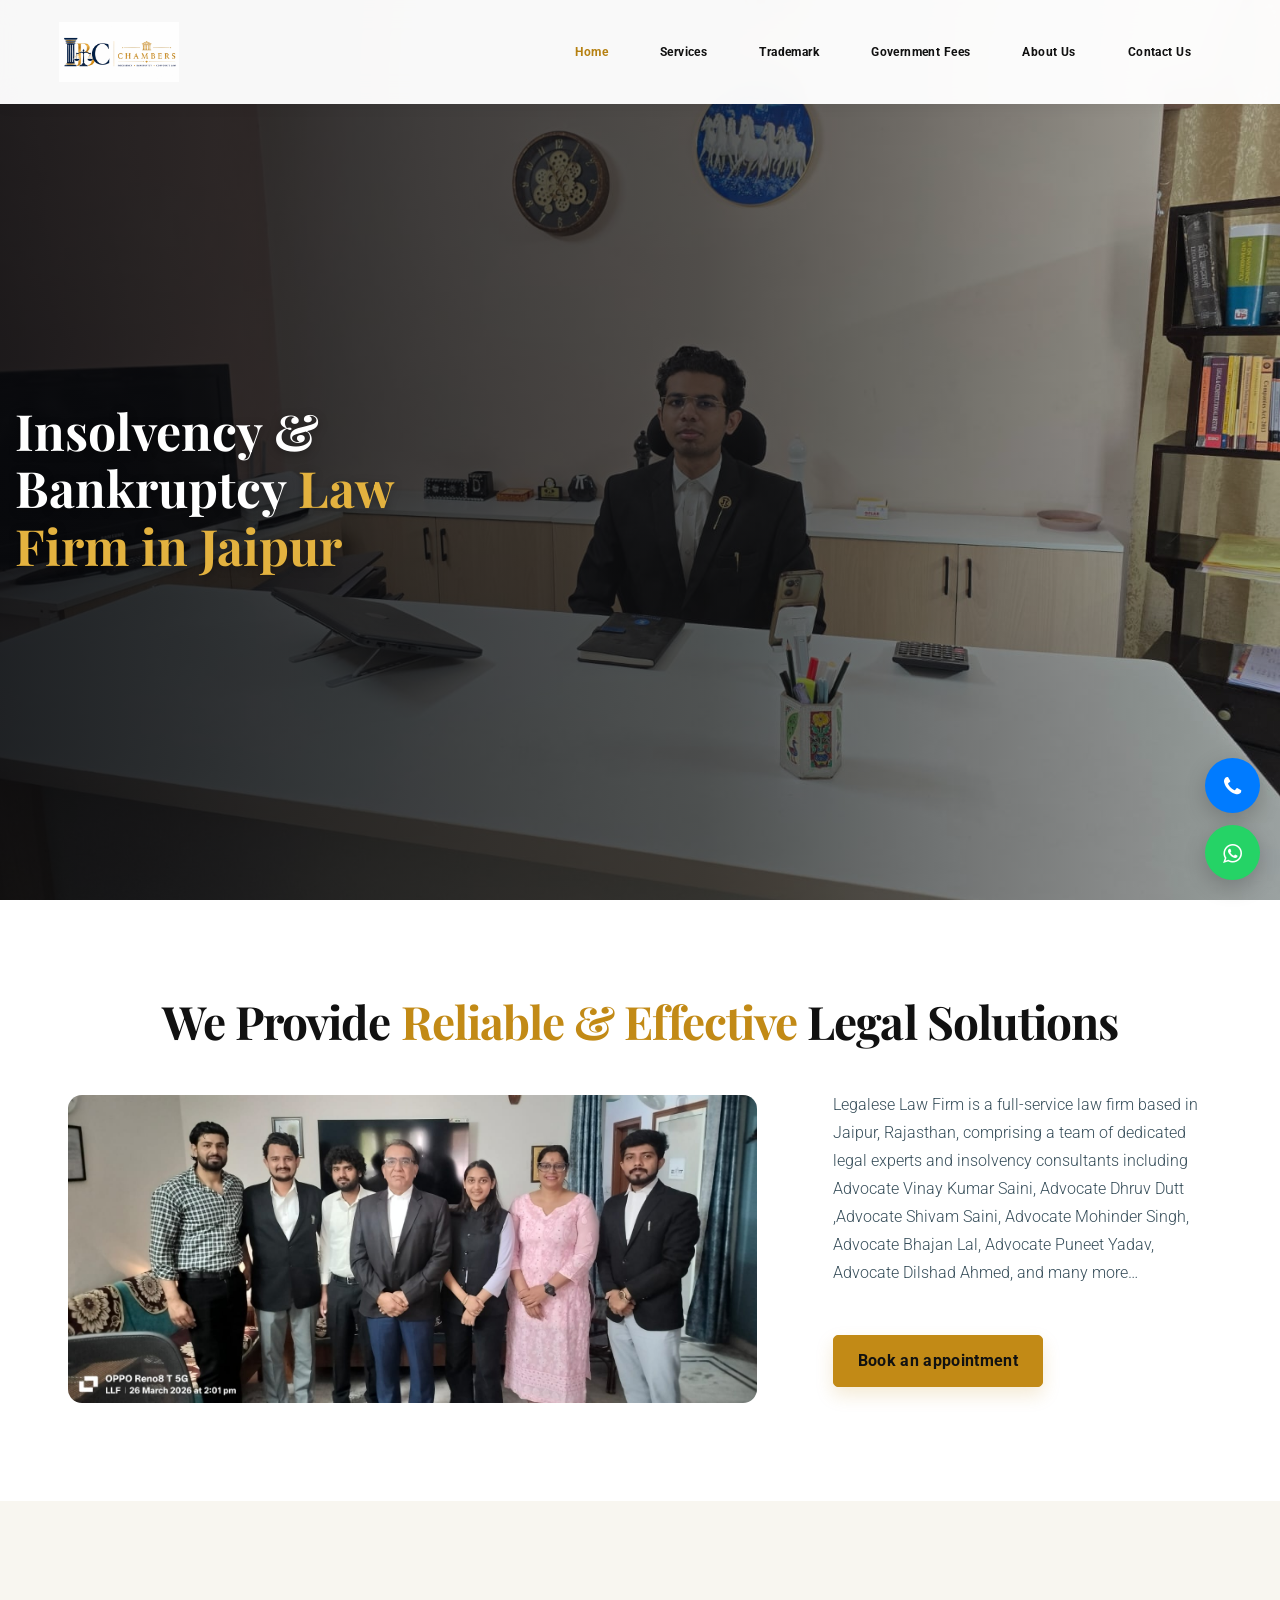
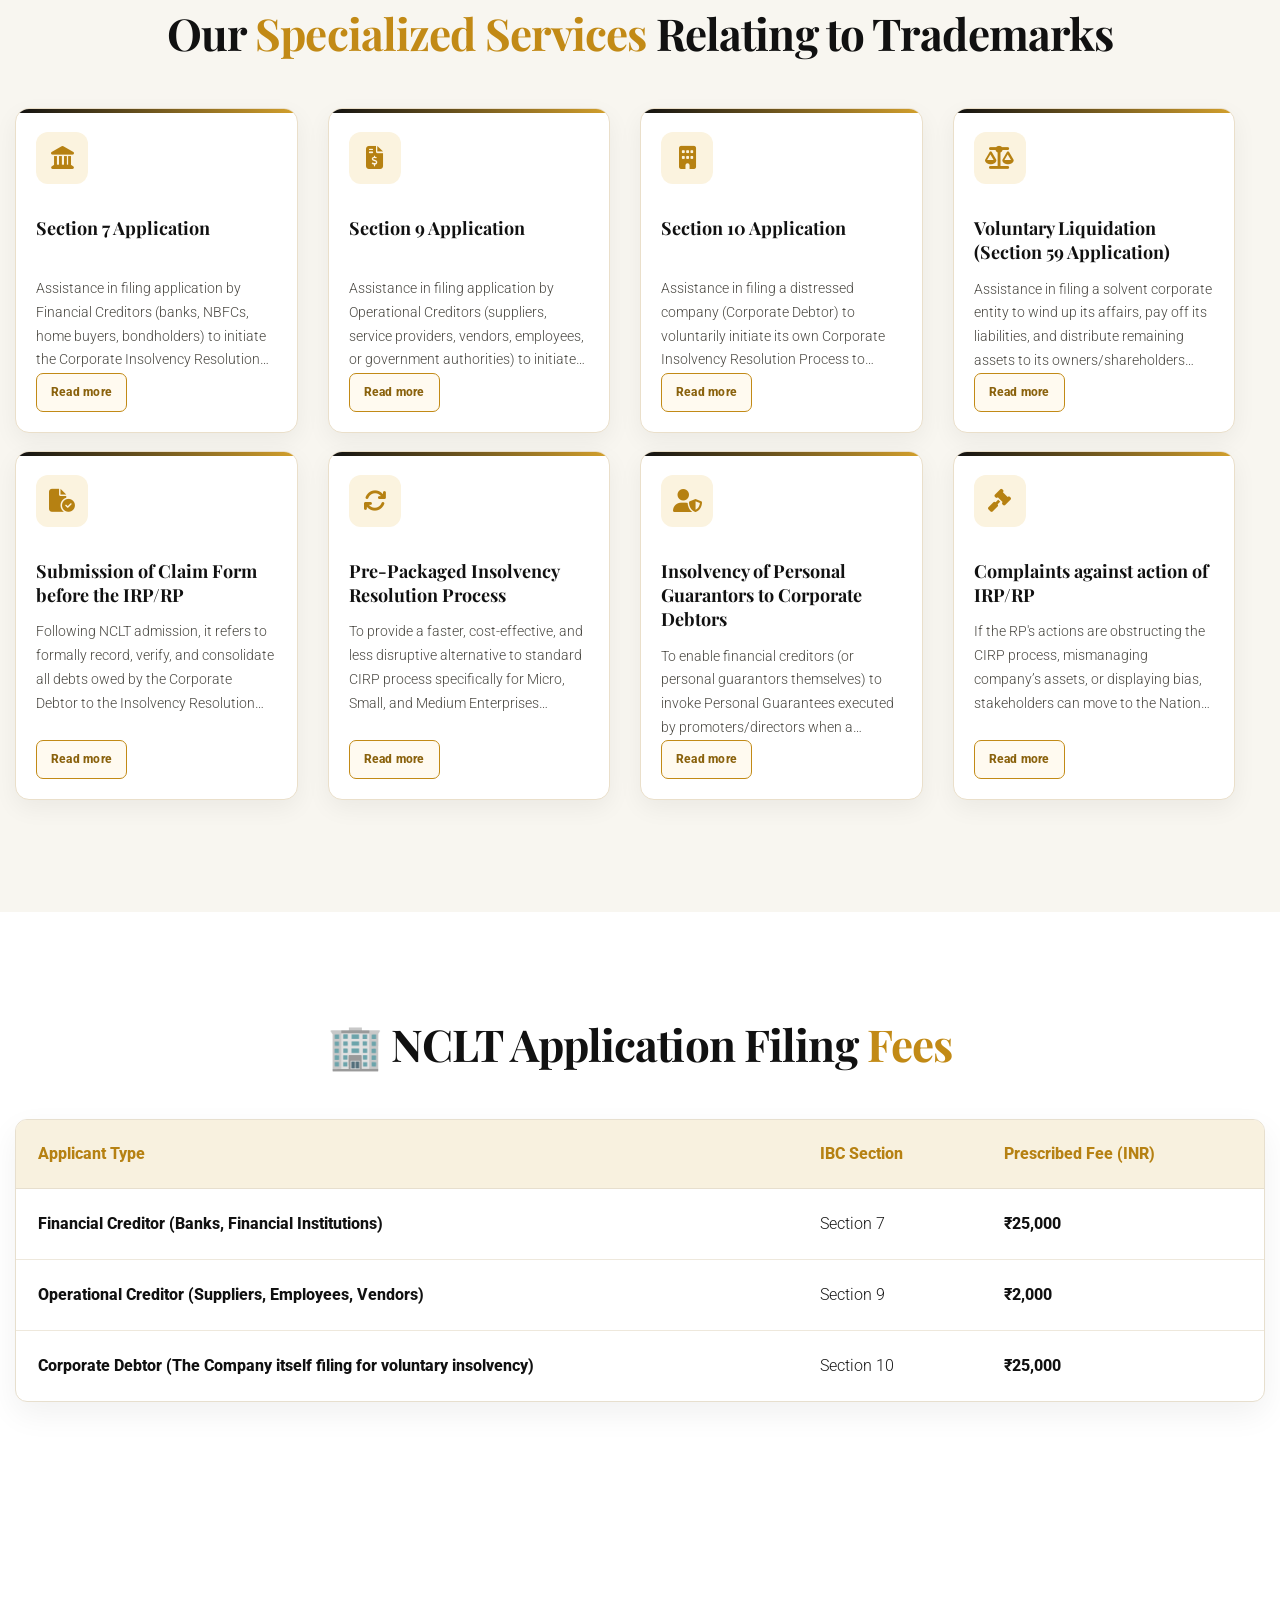
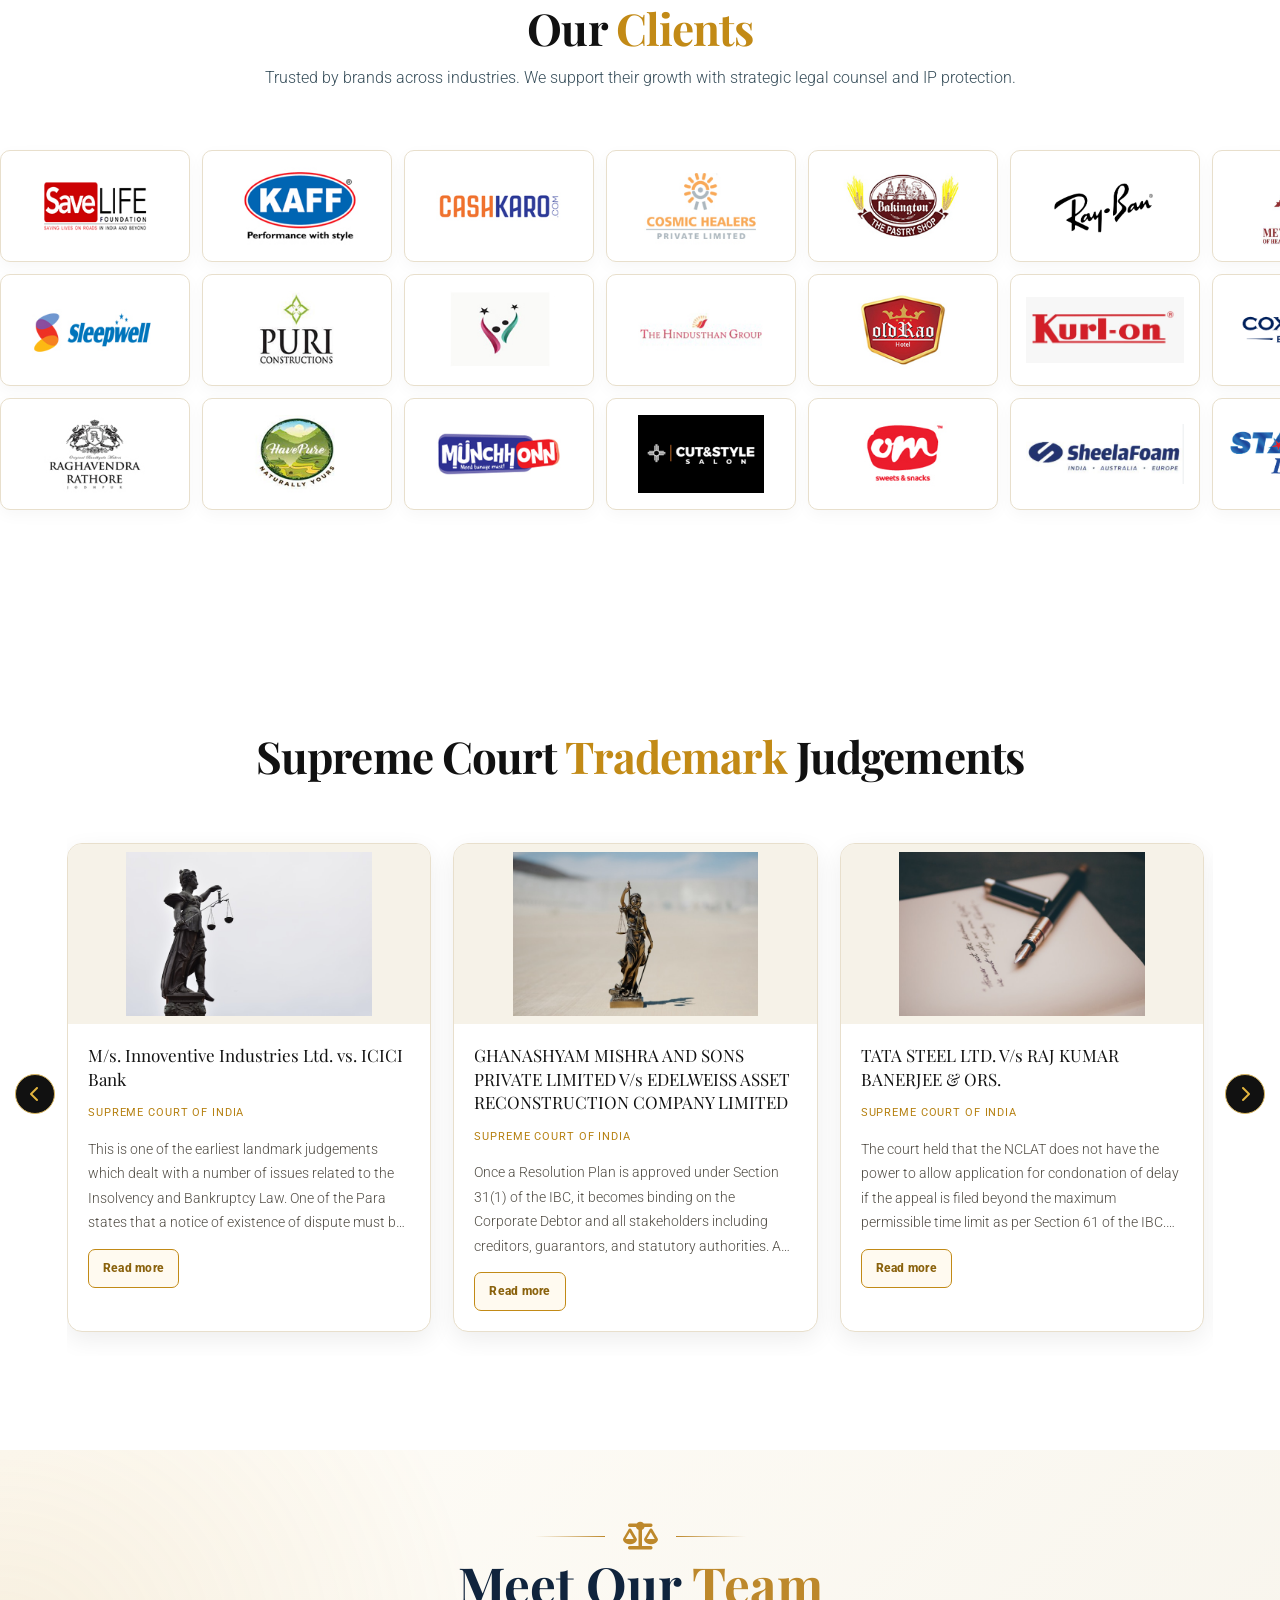
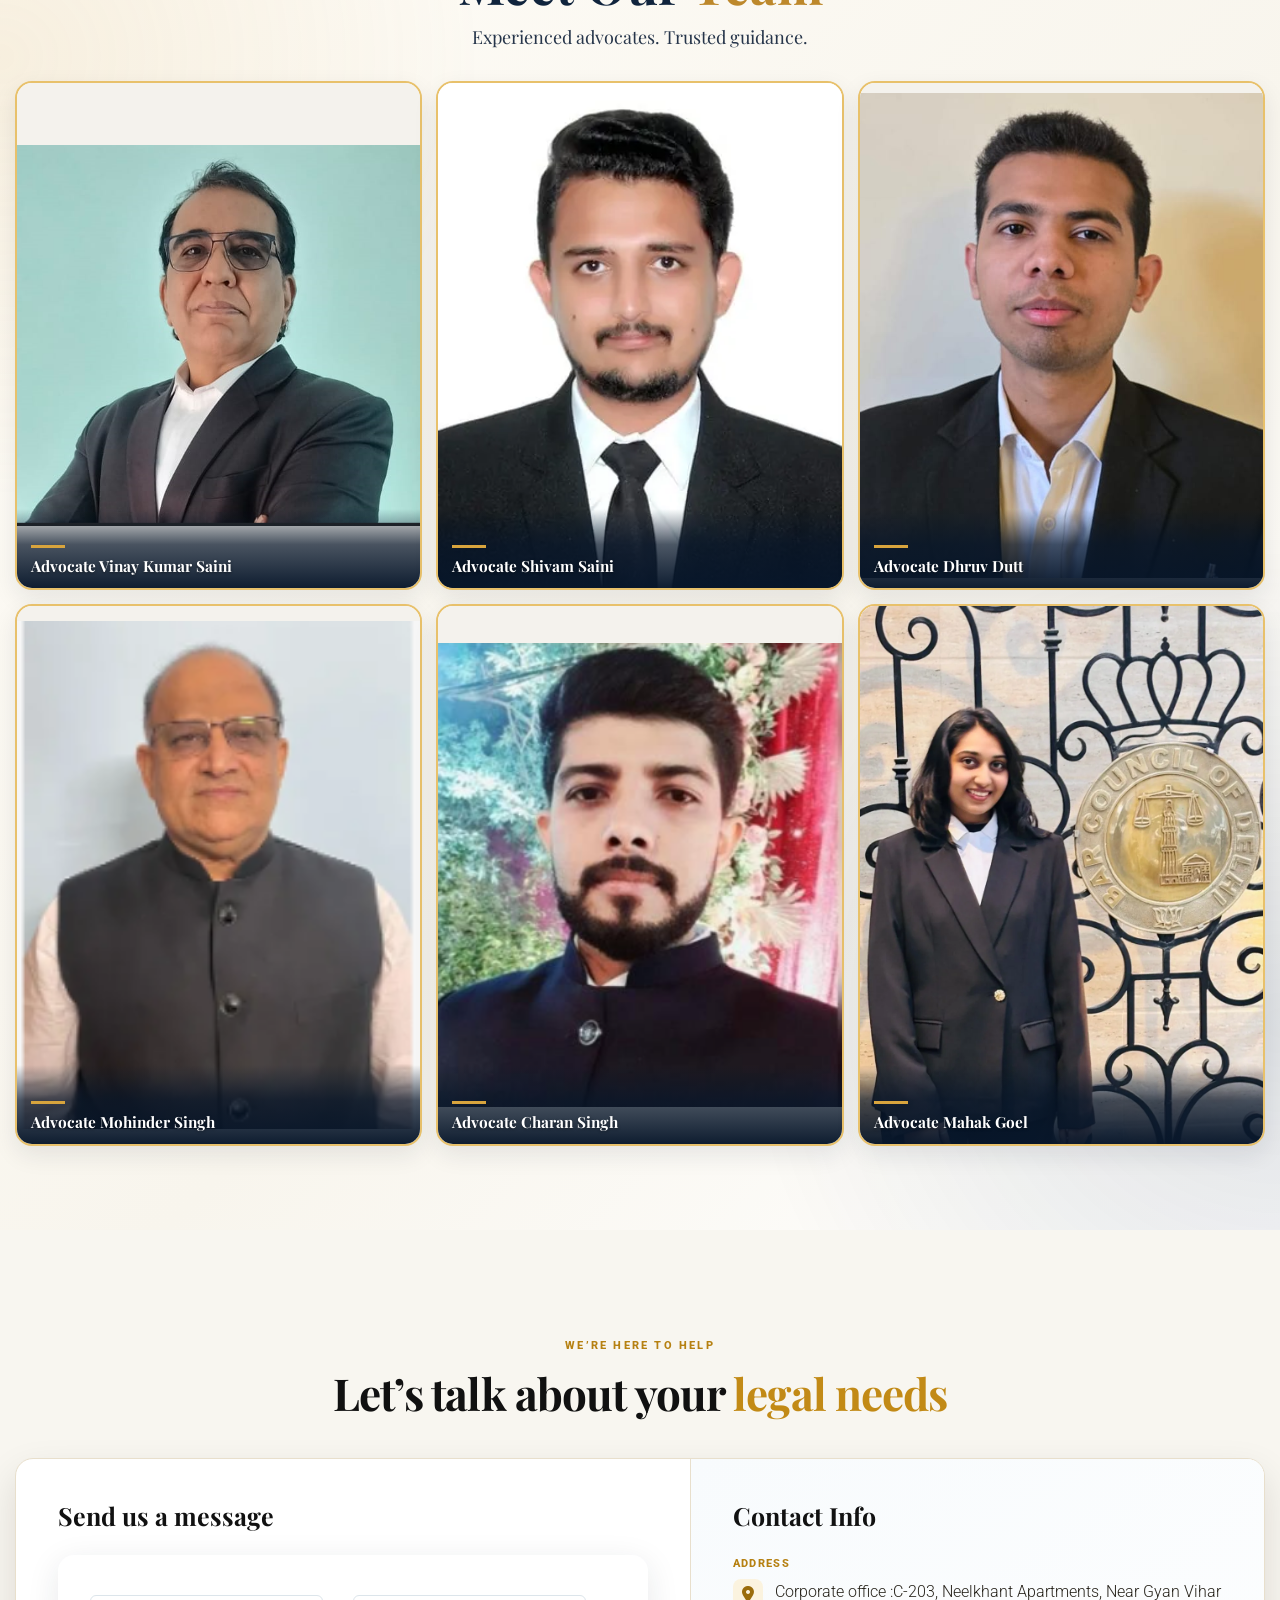
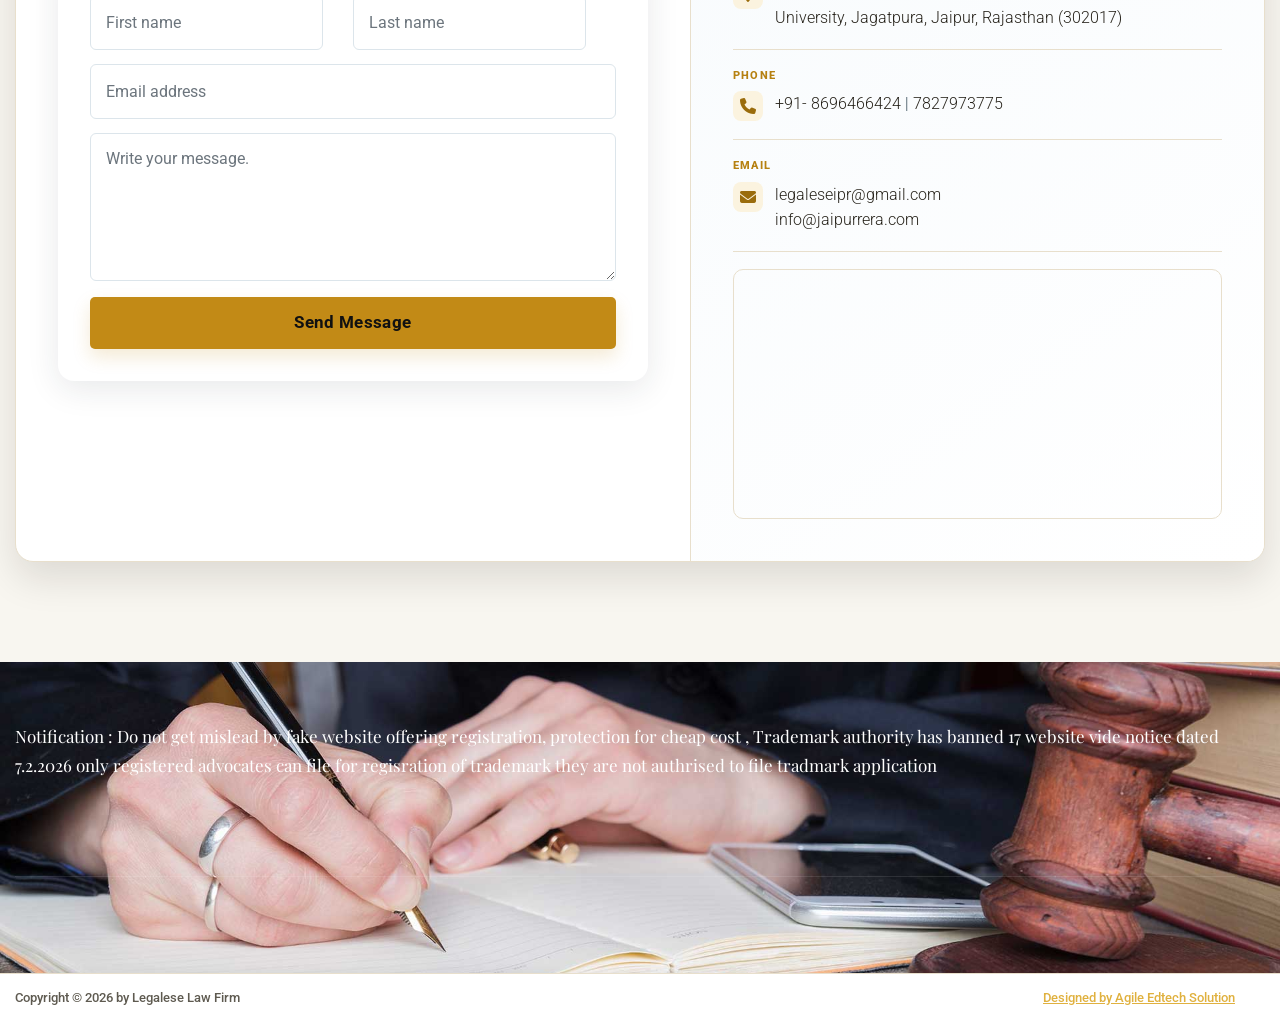
==== index.html @ d2622bf8 "Upload IBC Chambers project" ====
<!DOCTYPE html>

<html lang="en">
<meta content="text/html;charset=utf-8" http-equiv="content-type"/><!-- /Added by HTTrack -->
<head>
<title>Legalese Law Firm | Intellectual Property, Cyber Law &amp; Corporate Legal Experts in Jaipur</title>
<meta charset="utf-8"/>
<meta content="width=device-width, initial-scale=1, shrink-to-fit=no" name="viewport"/>
<link href="https://fonts.googleapis.com/css2?family=Playfair+Display:wght@400;700&amp;family=Roboto:wght@400;700&amp;display=swap" rel="stylesheet"/>
<link href="fonts/icomoon/style.css" rel="stylesheet"/>
<link href="css/bootstrap.min.css" rel="stylesheet"/>
<link href="css/bootstrap-datepicker.css" rel="stylesheet"/>
<link href="css/jquery.fancybox.min.css" rel="stylesheet"/>
<link href="css/owl.carousel.min.css" rel="stylesheet"/>
<link href="css/owl.theme.default.min.css" rel="stylesheet"/>
<link href="fonts/flaticon/font/flaticon.css" rel="stylesheet"/>
<link href="css/aos.css" rel="stylesheet"/>
<link href="css/style.css" rel="stylesheet"/>
<link href="css/premium.css" rel="stylesheet"/>
<link href="favicon.png" rel="icon" type="image/png"/>
<link href="https://cdnjs.cloudflare.com/ajax/libs/font-awesome/6.7.2/css/all.min.css" rel="stylesheet"/></head>
<body>
<div class="floating-container">
<a class="float-btn call-btn" href="tel:8696466424" title="Call Now">
<i class="icon-phone"></i>
</a>
<a class="float-btn whatsapp-btn" href="https://wa.me/918696466424" target="_blank" title="WhatsApp">
<i class="icon-whatsapp"></i>
</a>
</div>
<div class="site-wrap" id="home-section">
<div class="site-mobile-menu site-navbar-target">
<div class="site-mobile-menu-header">
<div class="site-mobile-menu-close mt-3">
<span class="icon-close2 js-menu-toggle"></span>
</div>
</div>
<div class="site-mobile-menu-body"></div>
</div>
<header class="site-navbar site-navbar-target" role="banner">
<div class="container">
<div class="row align-items-center position-relative">
<div class="col">
<div class="site-logo">
<a aria-label="IBC Chambers home" href="index.html"><img alt="IBC Chambers" height="100" src="images/logo.jpg" width="200"/></a>
</div>
</div>
<div class="col-12 col-lg-9 text-right text-lg-left">
<span class="d-inline-block d-lg-none"><a class="site-menu-toggle js-menu-toggle py-5" href="#"><span class="icon-menu h3 text-black"></span></a></span>
<nav class="site-navigation text-right ml-auto d-none d-lg-block" role="navigation">
<ul class="site-menu main-menu js-clone-nav ml-auto">
<li class="active"><a class="nav-link" href="#home-section">Home</a></li>
<li><a class="nav-link" href="#service">Services</a></li>
<li><a class="nav-link" href="#trademark-services">Trademark</a></li>
<li><a class="nav-link" href="#fees-details">Government Fees</a></li>
<li><a class="nav-link" href="#about">About Us</a></li>
<li><a class="nav-link" href="#contact-section">Contact Us</a></li>
</ul>
</nav>
</div>
</div>
</div>
</header>
<div class="hero overlay" style="background-image: url('images/dutt.jpeg');">
<div class="container">
<div class="row align-items-center justify-content-center">
<div class="col-lg-12">
<div class="row align-items-center justify-content-between">
<div class="col-lg-5 col-12 intro">
<h1>Insolvency &amp; Bankruptcy <span>Law Firm in Jaipur</span></h1>
<!-- <p>Best Trademark Advocates in Jaipur.</p> -->
</div>
<div class="col-lg-5 col-12 mt-4 mt-lg-0">
<!-- <div class="hero-quotes text-white">
                  <p class="quote">“Fraus et jus nunquam cohabitant”</p>
                  <p class="quote-translation">(<span class="translation">Fraud and justice never dwell
                      together.</span>)</p>

                  <p class="quote">“Vigilantibus non dormientibus jura subveniunt”</p>
                  <p class="quote-translation">(<span class="translation">Equity aids the vigilant, not those who sleep
                      over their rights.</span>)</p>

                  <p class="quote">“Qui prior est tempore potior est jure”</p>
                  <p class="quote-translation">(<span class="translation">He who is earlier in time is stronger in
                      law.</span>)</p>

                  <p class="quote">“Ubi jus ibi remedium”</p>
                  <p class="quote-translation">(<span class="translation">Where there is a right, there is a
                      remedy.</span>)</p>
                </div> -->
</div>
</div>
</div>
</div>
</div>
</div>
<div class="site-section">
<div class="container">
<h2 class="section-heading intro-section-title text-center">We Provide <span>Reliable &amp; Effective</span> Legal Solutions</h2><div class="row align-items-center">
<div class="col-lg-7 text-center intro-equal-col">
<div class="row mb-5 mb-lg-0">
<div>
<img alt="Image" class="img-fluid" src="images/group.jpeg"/>
</div>
</div>
</div>
<div class="col-lg-4 ml-auto order-lg-1 intro-equal-col">

<p class="mb-5">Legalese Law Firm is a full-service law firm based in Jaipur, Rajasthan, comprising a team of dedicated legal experts and insolvency consultants including Advocate Vinay Kumar Saini, Advocate Dhruv Dutt ,Advocate Shivam Saini, Advocate Mohinder Singh, Advocate Bhajan Lal, Advocate Puneet Yadav, Advocate Dilshad Ahmed, and many more…</p>
<p><a class="btn btn-primary" href="#contact-section">Book an appointment</a></p>
</div>
</div>
</div>
</div>
<section class="site-section bg-light insolvency-services" id="trademark-services">
      <span id="service" class="section-anchor" aria-hidden="true"></span><div class="container"><div class="text-center mb-5"><h2 class="section-heading">Our <span>Specialized Services</span> Relating to Trademarks</h2></div><div class="row service-grid"><div class="col-md-6 col-lg-3 mb-4"><article class="insolvency-card h-100"><div class="insolvency-icon"><i aria-hidden="true" class="fa-solid fa-landmark"></i></div><h3>Section 7 Application</h3><p>Assistance in filing application by Financial Creditors (banks, NBFCs, home buyers, bondholders) to initiate the Corporate Insolvency Resolution Process (CIRP) against a defaulting company (Corporate Debtor) to recover money or restructure the debt.</p></article></div><div class="col-md-6 col-lg-3 mb-4"><article class="insolvency-card h-100"><div class="insolvency-icon"><i aria-hidden="true" class="fa-solid fa-file-invoice-dollar"></i></div><h3>Section 9 Application</h3><p>Assistance in filing application by Operational Creditors (suppliers, service providers, vendors, employees, or government authorities) to initiate the Corporate Insolvency Resolution Process (CIRP) in order to recover unpaid dues resulting from goods or services provided.</p></article></div><div class="col-md-6 col-lg-3 mb-4"><article class="insolvency-card h-100"><div class="insolvency-icon"><i aria-hidden="true" class="fa-solid fa-building"></i></div><h3>Section 10 Application</h3><p>Assistance in filing a distressed company (Corporate Debtor) to voluntarily initiate its own Corporate Insolvency Resolution Process to resolve its liabilities under NCLT protection before creditors take hostile enforcement actions.</p></article></div><div class="col-md-6 col-lg-3 mb-4"><article class="insolvency-card h-100"><div class="insolvency-icon"><i aria-hidden="true" class="fa-solid fa-scale-balanced"></i></div><h3>Voluntary Liquidation (Section 59 Application)</h3><p>Assistance in filing a solvent corporate entity to wind up its affairs, pay off its liabilities, and distribute remaining assets to its owners/shareholders smoothly without court litigation.</p></article></div><div class="col-md-6 col-lg-3 mb-4"><article class="insolvency-card h-100"><div class="insolvency-icon"><i aria-hidden="true" class="fa-solid fa-file-circle-check"></i></div><h3>Submission of Claim Form before the IRP/RP</h3><p>Following NCLT admission, it refers to formally record, verify, and consolidate all debts owed by the Corporate Debtor to the Insolvency Resolution Professional so that a clear picture of its total liability is established during CIRP or Liquidation.</p></article></div><div class="col-md-6 col-lg-3 mb-4"><article class="insolvency-card h-100"><div class="insolvency-icon"><i aria-hidden="true" class="fa-solid fa-arrows-rotate"></i></div><h3>Pre-Packaged Insolvency Resolution Process</h3><p>To provide a faster, cost-effective, and less disruptive alternative to standard CIRP process specifically for Micro, Small, and Medium Enterprises (MSMEs). It blends informal out-of-court negotiations with formal judicial approval, allowing the existing promoters to retain management of the business while restructuring debt.</p></article></div><div class="col-md-6 col-lg-3 mb-4"><article class="insolvency-card h-100"><div class="insolvency-icon"><i aria-hidden="true" class="fa-solid fa-user-shield"></i></div><h3>Insolvency of Personal Guarantors to Corporate Debtors</h3><p>To enable financial creditors (or personal guarantors themselves) to invoke Personal Guarantees executed by promoters/directors when a Corporate Debtor defaults, holding the individual guarantor personally liable to the extent of their personal assets.</p></article></div><div class="col-md-6 col-lg-3 mb-4"><article class="insolvency-card h-100"><div class="insolvency-icon"><i aria-hidden="true" class="fa-solid fa-gavel"></i></div><h3>Complaints against action of IRP/RP</h3><p>If the RP's actions are obstructing the CIRP process, mismanaging company’s assets, or displaying bias, stakeholders can move to the National Company Law Tribunal (NCLT) handling the specific CIRP/Liquidation case.</p></article></div></div></div></section>
<section class="site-section bg-white fees-section" id="fees-details"><div class="container"><div class="mb-5 text-center"><h2 class="section-heading">🏢 NCLT Application Filing <span>Fees</span></h2></div><table class="nclt-fees-table"><thead><tr><th>Applicant Type</th><th>IBC Section</th><th>Prescribed Fee (INR)</th></tr></thead><tbody><tr><td>Financial Creditor (Banks, Financial Institutions)</td><td>Section 7</td><td class="fee-amount">₹25,000</td></tr><tr><td>Operational Creditor (Suppliers, Employees, Vendors)</td><td>Section 9</td><td class="fee-amount">₹2,000</td></tr><tr><td>Corporate Debtor (The Company itself filing for voluntary insolvency)</td><td>Section 10</td><td class="fee-amount">₹25,000</td></tr></tbody></table></div></section>
<!-- <div class="site-section bg-light" id="service">
      <div class="container">
        <div class="mb-5 text-center">
          <h2 class="section-heading"><strong class="text-black">Our Legal </strong> Practice Areas</h2>
          <p class="mb-5">Specialised legal services designed to protect your business, innovations, and creative works.
          </p>
        </div>
        <div class="row">
          <div class="col-lg-4 mb-5 d-flex align-items-stretch">
            <div class="practicing w-100">
              <div class="practicing-inner">
                <div class="wrap-icon">
                  <span class="flaticon-museum"></span>
                </div>
                <h3>Trademark Registeration & Protection</h3>
                <p>Secure your brand identity with comprehensive trademark services including search, filing,
                  opposition, and litigation.
                  <li>Trademark Search</li>
                  <li>Filing & Registration</li>
                  <li>Opposition Proceedings</li>
                  <li>Renewal Services</li>
                </p>
                <p><a href="#contact-section" class="btn btn-primary">Book an appointment</a></p>
              </div>
            </div>
          </div>
          <div class="col-lg-4 mb-5 d-flex align-items-stretch">
            <div class="practicing w-100">
              <div class="practicing-inner">
                <div class="wrap-icon">
                  <span class="flaticon-shield"></span>
                </div>
                <h3>Copyright Law Services</h3>
                <p>Protect creative works including software, content, music, and digital assets with professional
                  copyright services.
                  <li>Copyright Registration</li>
                  <li>Digital Rights Protection</li>
                  <li>Infringement Litigation</li>
                  <li>Licensing Agreements</li>
                </p>
                <p><a href="#contact-section" class="btn btn-primary">Book an appointment</a></p>
              </div>
            </div>
          </div>
          <div class="col-lg-4 mb-5 d-flex align-items-stretch">
            <div class="practicing w-100">
              <div class="practicing-inner">
                <div class="wrap-icon">
                  <span class="flaticon-help"></span>
                </div>
                <h3>Patent registeration & prosecution</h3>
                <p>From patent filing to grant and enforcement, we safeguard innovations under Indian Patent Law.
                  <li>Patent Search</li>
                  <li>Filing & Prosecution</li>
                  <li>International Patents</li>
                  <li>Infringement Analysis</li>
                </p>
                <p><a href="#contact-section" class="btn btn-primary">Book an appointment</a></p>
              </div>
            </div>
          </div>
          <div class="col-lg-4 mb-5 d-flex align-items-stretch">
            <div class="practicing w-100">
              <div class="practicing-inner">
                <div class="wrap-icon">
                  <span class="flaticon-revolver"></span>
                </div>
                <h3>Industrial Design Registeration</h3>
                <p>Protect the unique visual appearance of your products through design registration and enforcement.
                  <li>Design Search</li>
                  <li>Registration</li>
                  <li>Portfolio Management</li>
                  <li>Enforcement</li>
                </p>
                <p><a href="#contact-section" class="btn btn-primary">Book an appointment</a></p>
              </div>
            </div>
          </div>
          <div class="col-lg-4 mb-5 d-flex align-items-stretch">
            <div class="practicing w-100">
              <div class="practicing-inner">
                <div class="wrap-icon">
                  <span class="flaticon-luggage"></span>
                </div>
                <h3>Cyber Law & Technology</h3>
                <p>Legal advisory for technology companies, startups, and digital businesses facing modern legal
                  challenges.
                  <li>Data Protection</li>
                  <li>Cybersecurity</li>
                  <li>IT Contracts</li>
                  <li>Compliance Advisory</li>
                </p>
                <p><a href="#contact-section" class="btn btn-primary">Book an appointment</a></p>
              </div>
            </div>
          </div>
          <div class="col-lg-4 mb-5 d-flex align-items-stretch">
            <div class="practicing w-100">
              <div class="practicing-inner">
                <div class="wrap-icon">
                  <span class="flaticon-house"></span>
                </div>
                <h3>Corporate & RERA Advisory</h3>
                <p>Comprehensive corporate legal services and RERA compliance for real estate developers and businesses.
                  <li>Company Formation</li>
                  <li>Contract Drafting</li>
                  <li>RERA Compliance</li>
                  <li>Mergers & Acquisitions</li>
                </p>
                <p><a href="#contact-section" class="btn btn-primary">Book an appointment</a></p>
              </div>
            </div>
          </div>
        </div>
      </div>
    </div> -->
<section class="site-section clients-section" id="clients"><div class="container-fluid"><div class="text-center mb-5"><h2 class="section-heading">Our <span>Clients</span></h2><p>Trusted by brands across industries. We support their growth with strategic legal counsel and IP protection.</p></div><div aria-label="Client logos sliding continuously" class="clients-viewport"><div class="clients-track"><div class="client-logo"><img alt="Client A" class="img-fluid" src="clients/a.png"/></div><div class="client-logo"><img alt="Client B" class="img-fluid" src="clients/b.png"/></div><div class="client-logo"><img alt="Client C" class="img-fluid" src="clients/c.png"/></div><div class="client-logo"><img alt="Client D" class="img-fluid" src="clients/d.png"/></div><div class="client-logo"><img alt="Client E" class="img-fluid" src="clients/e.png"/></div><div class="client-logo"><img alt="Client F" class="img-fluid" src="clients/f.png"/></div><div class="client-logo"><img alt="Client H" class="img-fluid" src="clients/h.png"/></div><div class="client-logo"><img alt="Client I" class="img-fluid" src="clients/i.png"/></div><div class="client-logo"><img alt="Client J" class="img-fluid" src="clients/j.png"/></div><div class="client-logo"><img alt="Client K" class="img-fluid" src="clients/k.png"/></div><div class="client-logo"><img alt="Client L" class="img-fluid" src="clients/l.png"/></div><div class="client-logo"><img alt="Client M" class="img-fluid" src="clients/m.png"/></div><div class="client-logo"><img alt="Client N" class="img-fluid" src="clients/n.png"/></div><div class="client-logo"><img alt="Client O" class="img-fluid" src="clients/o.png"/></div><div class="client-logo"><img alt="Client P" class="img-fluid" src="clients/p.png"/></div><div class="client-logo"><img alt="Rera Advocates" class="img-fluid" src="clients/ab.png"/></div><div class="client-logo"><img alt="Jaipur Rera Advocates" class="img-fluid" src="clients/ac.png"/></div><div class="client-logo"><img alt="Pinakin Corporate" class="img-fluid" src="clients/ad.png"/></div><div class="client-logo"><img alt="Globus" class="img-fluid" src="clients/ae.png"/></div><div class="client-logo"><img alt="F.R.A.M.E." class="img-fluid" src="clients/af.png"/></div><div class="client-logo"><img alt="Newport" class="img-fluid" src="clients/ag.png"/></div><div class="client-logo"><img alt="pH Seven" class="img-fluid" src="clients/ah.png"/></div><div class="client-logo"><img alt="Sacred Sciences" class="img-fluid" src="clients/ai.png"/></div><div class="client-logo"><img alt="Shoppr" class="img-fluid" src="clients/aj.png"/></div><div class="client-logo"><img alt="Starlite Creon" class="img-fluid" src="clients/ak.png"/></div><div class="client-logo"><img alt="Sudershan" class="img-fluid" src="clients/al.png"/></div><div class="client-logo"><img alt="Sunex" class="img-fluid" src="clients/am.png"/></div><div class="client-logo"><img alt="TAC - The Aesthetic Company" class="img-fluid" src="clients/an.png"/></div><div class="client-logo"><img alt="Ray-Ban" class="img-fluid" src="clients/ao.png"/></div><div class="client-logo"><img alt="Kurl-on" class="img-fluid" src="clients/ap.png"/></div><div class="client-logo"><img alt="Sheela Foam" class="img-fluid" src="clients/aq.png"/></div><div class="client-logo"><img alt="Metro College" class="img-fluid" src="clients/ar.png"/></div><div class="client-logo"><img alt="Cox &amp; Kings" class="img-fluid" src="clients/as.png"/></div><div class="client-logo"><img alt="Starlite Duple" class="img-fluid" src="clients/at.png"/></div><div class="client-logo"><img alt="Papa Dude" class="img-fluid" src="clients/au.png"/></div><div class="client-logo"><img alt="Mystiquee by Abha Singh" class="img-fluid" src="clients/av.png"/></div><div class="client-logo"><img alt="Client A" class="img-fluid" src="clients/a.png"/></div><div class="client-logo"><img alt="Client B" class="img-fluid" src="clients/b.png"/></div><div class="client-logo"><img alt="Client C" class="img-fluid" src="clients/c.png"/></div><div class="client-logo"><img alt="Client D" class="img-fluid" src="clients/d.png"/></div><div class="client-logo"><img alt="Client E" class="img-fluid" src="clients/e.png"/></div><div class="client-logo"><img alt="Client F" class="img-fluid" src="clients/f.png"/></div><div class="client-logo"><img alt="Client H" class="img-fluid" src="clients/h.png"/></div><div class="client-logo"><img alt="Client I" class="img-fluid" src="clients/i.png"/></div><div class="client-logo"><img alt="Client J" class="img-fluid" src="clients/j.png"/></div><div class="client-logo"><img alt="Client K" class="img-fluid" src="clients/k.png"/></div><div class="client-logo"><img alt="Client L" class="img-fluid" src="clients/l.png"/></div><div class="client-logo"><img alt="Client M" class="img-fluid" src="clients/m.png"/></div><div class="client-logo"><img alt="Client N" class="img-fluid" src="clients/n.png"/></div><div class="client-logo"><img alt="Client O" class="img-fluid" src="clients/o.png"/></div><div class="client-logo"><img alt="Client P" class="img-fluid" src="clients/p.png"/></div><div class="client-logo"><img alt="Rera Advocates" class="img-fluid" src="clients/ab.png"/></div><div class="client-logo"><img alt="Jaipur Rera Advocates" class="img-fluid" src="clients/ac.png"/></div><div class="client-logo"><img alt="Pinakin Corporate" class="img-fluid" src="clients/ad.png"/></div><div class="client-logo"><img alt="Globus" class="img-fluid" src="clients/ae.png"/></div><div class="client-logo"><img alt="F.R.A.M.E." class="img-fluid" src="clients/af.png"/></div><div class="client-logo"><img alt="Newport" class="img-fluid" src="clients/ag.png"/></div><div class="client-logo"><img alt="pH Seven" class="img-fluid" src="clients/ah.png"/></div><div class="client-logo"><img alt="Sacred Sciences" class="img-fluid" src="clients/ai.png"/></div><div class="client-logo"><img alt="Shoppr" class="img-fluid" src="clients/aj.png"/></div><div class="client-logo"><img alt="Starlite Creon" class="img-fluid" src="clients/ak.png"/></div><div class="client-logo"><img alt="Sudershan" class="img-fluid" src="clients/al.png"/></div><div class="client-logo"><img alt="Sunex" class="img-fluid" src="clients/am.png"/></div><div class="client-logo"><img alt="TAC - The Aesthetic Company" class="img-fluid" src="clients/an.png"/></div><div class="client-logo"><img alt="Ray-Ban" class="img-fluid" src="clients/ao.png"/></div><div class="client-logo"><img alt="Kurl-on" class="img-fluid" src="clients/ap.png"/></div><div class="client-logo"><img alt="Sheela Foam" class="img-fluid" src="clients/aq.png"/></div><div class="client-logo"><img alt="Metro College" class="img-fluid" src="clients/ar.png"/></div><div class="client-logo"><img alt="Cox &amp; Kings" class="img-fluid" src="clients/as.png"/></div><div class="client-logo"><img alt="Starlite Duple" class="img-fluid" src="clients/at.png"/></div><div class="client-logo"><img alt="Papa Dude" class="img-fluid" src="clients/au.png"/></div><div class="client-logo"><img alt="Mystiquee by Abha Singh" class="img-fluid" src="clients/av.png"/></div></div></div></div></section>
<section class="site-section judgements-section" id="blog-section"><div class="container"><div class="text-center mb-5"><h2 class="section-heading">Supreme Court <span>Trademark</span> Judgements</h2></div><div class="judgement-slider-wrap"><button aria-label="Previous judgements" class="judgement-arrow prev" type="button"><i class="fa-solid fa-chevron-left"></i></button><div class="judgement-track"><article class="judgement-card"><img alt="Legal judgement" src="images/blog1.jpg"/><div class="judgement-card-body"><h3>M/s. Innoventive Industries Ltd. vs. ICICI Bank</h3><strong class="court-label">SUPREME COURT OF INDIA</strong><p>This is one of the earliest landmark judgements which dealt with a number of issues related to the Insolvency and Bankruptcy Law. One of the Para states that a notice of existence of dispute must be delivered by the Corporate Debtor to the Creditor and the existence of such pre-existing dispute is a sufficient defense against CIRP proceedings.</p></div></article><article class="judgement-card"><img alt="Legal judgement" src="images/blog2.jpg"/><div class="judgement-card-body"><h3>GHANASHYAM MISHRA AND SONS PRIVATE LIMITED V/s EDELWEISS ASSET RECONSTRUCTION COMPANY LIMITED</h3><strong class="court-label">SUPREME COURT OF INDIA</strong><p>Once a Resolution Plan is approved under Section 31(1) of the IBC, it becomes binding on the Corporate Debtor and all stakeholders including creditors, guarantors, and statutory authorities. Any claim including statutory dues or other liabilities that is not part of the approved plan is extinguished when the plan is approved.</p></div></article><article class="judgement-card"><img alt="Legal judgement" src="images/blog3.jpg"/><div class="judgement-card-body"><h3>TATA STEEL LTD. V/s RAJ KUMAR BANERJEE &amp; ORS.</h3><strong class="court-label">SUPREME COURT OF INDIA</strong><p>The court held that the NCLAT does not have the power to allow application for condonation of delay if the appeal is filed beyond the maximum permissible time limit as per Section 61 of the IBC. Held that once the appeal crosses the 45-day outer limit, NCLAT lacks jurisdiction to entertain it.</p></div></article><article class="judgement-card"><img alt="Legal judgement" src="images/blog4.jpg"/><div class="judgement-card-body"><h3>Design Worx Infrastructure India Pvt. Ltd. V/s Premier Restaurants Private Ltd.</h3><strong class="court-label">NATIONAL COMPANY LAW APPELLATE TRIBUNAL</strong><p>The court held that if sufficient evidence is provided as to the existence of a pre-existing dispute between the parties prior to the issuance of notice U/s Section 8 of the IBC, then, CIRP proceedings U/s 9 of IBC cannot be initiated.</p></div></article><article class="judgement-card"><img alt="Legal judgement" src="images/blog5.jpg"/><div class="judgement-card-body"><h3>Committee of Creditors of Essar Steel v Satish Kumar Gupta</h3><strong class="court-label">SUPREME COURT OF INDIA</strong><p>The Supreme Court held that the commercial decisions regarding the distribution of funds, viability, and operational setup of the Corporate Debtor belong exclusively to the CoC. Judicial review by the NCLT or NCLAT is strictly restricted to checking compliance with Section 30(2) of the IBC. Adjudicating authorities cannot trespass into or modify the commercial distribution determined by the CoC.</p></div></article><article class="judgement-card"><img alt="Legal judgement" src="images/blog6.jpg"/><div class="judgement-card-body"><h3>P. Mohanraj vs M/S. Shah Brothers Ispat Pvt. Ltd.</h3><strong class="court-label">SUPREME COURT OF INDIA</strong><p>Section 138 (cheque bounce) proceedings against the Corporate Debtor company were stayed/stopped during the moratorium period under Section 14 of the IBC. The Court held that Section 138 actions are quasi-criminal in nature and aimed at money recovery, which would deplete corporate assets during CIRP. Section 138 read with Section 141 NI Act proceedings against the directors, signatories, and natural persons responsible for the company were NOT stopped. The Section 14 moratorium protects only the Corporate Debtor entity, so personal criminal liability of directors continues independently.</p></div></article></div><button aria-label="Next judgements" class="judgement-arrow next" type="button"><i class="fa-solid fa-chevron-right"></i></button></div></div></section>
<section class="site-section team-showcase-section" id="about">
  <div class="container team-showcase-container">
    <div class="team-showcase-heading">
      <span class="team-heading-mark"><i class="fa-solid fa-scale-balanced"></i></span>
      <h2>Meet Our <span>Team</span></h2>
      <p>Experienced advocates. Trusted guidance.</p>
    </div>
    <div class="team-collage">
<article class="team-collage-card">
        <img src="team/team-1.png" alt="Advocate Vinay Kumar Saini" loading="lazy">
        <div class="team-name-overlay"><span></span><h3>Advocate Vinay Kumar Saini</h3></div>
      </article>
<article class="team-collage-card">
        <img src="images/person_2.webp" alt="Advocate Shivam Saini" loading="lazy">
        <div class="team-name-overlay"><span></span><h3>Advocate Shivam Saini</h3></div>
      </article>
<article class="team-collage-card">
        <img src="team/team3.png" alt="Advocate Dhruv Dutt" loading="lazy">
        <div class="team-name-overlay"><span></span><h3>Advocate Dhruv Dutt</h3></div>
      </article>
<article class="team-collage-card">
        <img src="team/team2.png" alt="Advocate Mohinder Singh" loading="lazy">
        <div class="team-name-overlay"><span></span><h3>Advocate Mohinder Singh</h3></div>
      </article>
<article class="team-collage-card">
        <img src="team/team4.png" alt="Advocate Charan Singh" loading="lazy">
        <div class="team-name-overlay"><span></span><h3>Advocate Charan Singh</h3></div>
      </article>
<article class="team-collage-card">
        <img src="images/person_5.webp" alt="Advocate Mahak Goel" loading="lazy">
        <div class="team-name-overlay"><span></span><h3>Advocate Mahak Goel</h3></div>
      </article>
    </div>
  </div>
</section>
<section class="site-section bg-light contact-section" id="contact-section">
<div class="container">
<div class="contact-heading">
<span class="eyebrow">WE’RE HERE TO HELP</span>
<h2 class="section-heading">Let’s talk about your <strong>legal needs</strong></h2>
</div>
<div class="contact-panel">
<div class="contact-form-area">
<h3>Send us a message</h3>
<form action="#" class="contact-form-modern" method="post">
<div class="row">
<div class="col-md-6">
<label class="sr-only" for="contact-first-name">First name</label>
<input class="form-control" id="contact-first-name" placeholder="First name" required="" type="text"/>
</div>
<div class="col-md-6">
<label class="sr-only" for="contact-last-name">Last name</label>
<input class="form-control" id="contact-last-name" placeholder="Last name" required="" type="text"/>
</div>
</div>
<label class="sr-only" for="contact-email">Email address</label>
<input class="form-control" id="contact-email" placeholder="Email address" required="" type="email"/>
<label class="sr-only" for="contact-message">Write your message</label>
<textarea class="form-control" id="contact-message" placeholder="Write your message." required="" rows="5"></textarea>
<button class="btn btn-primary btn-block mt-3" type="submit">Send Message</button>
</form>
</div>
<aside class="contact-info-area">
<h3>Contact Info</h3>
<ul class="list-unstyled footer-link">
<li class="contact-detail">
<span class="contact-label">Address</span>
<span>Corporate office :C-203, Neelkhant Apartments, Near Gyan Vihar University, Jagatpura, Jaipur, Rajasthan (302017)</span>
</li>
<li class="contact-detail"><span class="contact-label">Phone</span><span class="contact-value"><span class="contact-icon"><i class="fa-solid fa-phone" aria-hidden="true"></i></span><span><a href="tel:+918696466424">+91- 8696466424</a> | <a href="tel:+917827973775">7827973775</a></span></span></li>
<li class="contact-detail"><span class="contact-label">Email</span><span class="contact-value"><span class="contact-icon"><i class="fa-solid fa-envelope" aria-hidden="true"></i></span><span><a href="mailto:legaleseipr@gmail.com">legaleseipr@gmail.com</a><br/><a href="mailto:info@jaipurrera.com">info@jaipurrera.com</a></span></span></li>
</ul>
<div class="contact-map-wrap">
<iframe allowfullscreen="" loading="lazy" referrerpolicy="strict-origin-when-cross-origin" src="https://www.google.com/maps/embed?pb=!1m23!1m12!1m3!1d14245.253836951868!2d75.8644736!3d26.798145999999996!2m3!1f0!2f0!3f0!3m2!1i1024!2i768!4f13.1!4m8!3e6!4m0!4m5!1s0x396dc8485649ae81%3A0x9f00baff3ee2e176!2sNeelkanth%20Apartments%2C%20Karolan%20Ka%20Barh%2C%20Jaipur%2C%20Rajasthan%20302017!3m2!1d26.8079096!2d75.8623247!5e0!3m2!1sen!2sin!4v1791993343723!5m2!1sen!2sin" title="Map to Legalese Law Firm, Jaipur"></iframe>
</div>
</aside>
</div>
</div>
</section>
<!-- <div class="site-section">
        <div class="container">
          <div class="row align-items-center">
            <div class="col-lg-7 text-center">
              <div class="row mb-5 mb-lg-0">
                <div class="col-6">
                  <img src="images/person_1.webp" alt="Image" class="img-fluid">
                </div>
                <div class="col-6">
                  <img src="images/person_2.webp" alt="Image" class="img-fluid">
                </div>
              </div>
            </div>
            <div class="col-lg-4 ml-auto order-lg-1">
              <h3 class="mb-4 section-heading">We Provide Highly <strong>Reliable &amp; Effective</strong> Legal Solutions </h3>
              <p class="mb-5">Lorem ipsum dolor sit amet, consectetur adipisicing elit. Repudiandae, explicabo iste a labore id est quas, doloremque veritatis! Provident odit pariatur dolorem quisquam, voluptatibus voluptates optio accusamus, vel quasi quidem!</p>
              
              <p><a href="#" class="btn btn-primary">Book an appointment</a></p>
            </div>
          </div>
        </div>
      </div>

      <div class="site-section bg-light">
        <div class="container">
          <div class="row text-center justify-content-center mb-4">
            <div class="col-lg-7">
              <h2 class="mb-4 section-heading"><strong>Happy Customers</strong></h2>
            </div>
          </div>
          <div class="row">
            <div class="mb-4 mb-lg-0 col-sm-6 col-md-6 col-lg-4">
              <div class="testimonial-2">
                <div class="d-flex v-card align-items-center mb-4">
                  <img src="images/person_2.webp" alt="Image" class="img-fluid mr-3">
                  <div class="author-name">
                    <span class="d-block">Lina Gold</span>
                    <span>Owner, Ford</span>
                  </div>
                </div>
                <blockquote>
                  <p>"Lorem ipsum dolor sit amet, consectetur adipisicing elit. Voluptatem, deserunt eveniet veniam. Ipsam, nam, voluptatum"</p>
                </blockquote>
              </div>
            </div>
            <div class="mb-4 mb-lg-0 col-sm-6 col-md-6 col-lg-4">
              <div class="testimonial-2">
                <div class="d-flex v-card align-items-center mb-4">
                  <img src="images/person_1.webp" alt="Image" class="img-fluid mr-3">
                  <div class="author-name">
                    <span class="d-block">Mike Fisher</span>
                    <span>Owner, Ford</span>
                  </div>
                </div>
                <blockquote>
                  <p>"Lorem ipsum dolor sit amet, consectetur adipisicing elit. Voluptatem, deserunt eveniet veniam. Ipsam, nam, voluptatum"</p>
                </blockquote>
              </div>
            </div>
            <div class="mb-4 mb-lg-0 col-sm-6 col-md-6 col-lg-4">
              <div class="testimonial-2">
                <div class="d-flex v-card align-items-center mb-4">
                  <img src="images/person_3.webp" alt="Image" class="img-fluid mr-3">
                  <div class="author-name">
                    <span class="d-block">Sheen Yu</span>
                    <span>Owner, Ford</span>
                  </div>
                </div>
                <blockquote>
                  <p>"Lorem ipsum dolor sit amet, consectetur adipisicing elit. Voluptatem, deserunt eveniet veniam. Ipsam, nam, voluptatum"</p>
                </blockquote>
              </div>
            </div>
          </div>
        </div>
      </div>

      <div class="site-section">
        <div class="container">
          <div class="row">
            <div class="col-md-6 col-lg-4 mb-4 mb-lg-0">
              <img src="images/person_2.webp" alt="Image" class="img-fluid">
            </div>
            <div class="col-md-6 col-lg-4">
              <h2 class="mb-4 section-heading">We Have <strong>Legal Solutions</strong></h2>
              <p>Lorem ipsum dolor sit amet, consectetur adipisicing elit. Quisquam reprehenderit perspiciatis iste culpa consequuntur consequatur eum, voluptatum, quod deserunt maiores?</p>
              <p class="mb-4">Modi perferendis ipsa ducimus consequuntur excepturi autem, numquam facere aperiam iste nam molestias provident consectetur molestiae voluptatibus ipsum. Fugiat, quas.</p>
              <ul class="ul-check list-unstyled">
                <li>Aperiam iste nam molestias</li>
                <li>Modi perferendis ipsa</li>
                <li>Perspic iste culpa</li>
              </ul>
            </div>
            <div class="col-md-12 col-lg-4">
              
              <div class="custom-accordion" id="accordion_1">
        <div class="accordion-item">
          <h2 class="mb-0">
          <button class="btn btn-link" type="button" data-toggle="collapse" data-target="#collapseOne" aria-expanded="true" aria-controls="collapseOne">How to download and register?</button>
        </h2>

          <div id="collapseOne" class="collapse show" aria-labelledby="headingOne" data-parent="#accordion_1">
            <div class="accordion-body">
              Anim pariatur cliche reprehenderit, enim eiusmod high life accusamus terry richardson ad squid. 3 wolf moon officia aute, non cupidatat skateboard dolor brunch. Food truck quinoa nesciunt laborum eiusmod. Brunch 3 wolf moon tempor, sunt aliqua put a bird on it squid single-origin coffee nulla assumenda shoreditch et. 
            </div>
          </div>
        </div> 

        <div class="accordion-item">
          <h2 class="mb-0">
          <button class="btn btn-link collapsed" type="button" data-toggle="collapse" data-target="#collapseTwo" aria-expanded="false" aria-controls="collapseTwo">How to create your paypal account?</button>
          </h2>
          <div id="collapseTwo" class="collapse" aria-labelledby="headingTwo" data-parent="#accordion_1">
            <div class="accordion-body">
              Anim pariatur cliche reprehenderit, enim eiusmod high life accusamus terry richardson ad squid. 3 wolf moon officia aute, non cupidatat skateboard dolor brunch. Food truck quinoa nesciunt laborum eiusmod. Brunch 3 wolf moon tempor, sunt aliqua put a bird on it squid single-origin coffee nulla assumenda shoreditch et. 
            </div>
          </div>
        </div> 
        <div class="accordion-item">
          <h2 class="mb-0">
          <button class="btn btn-link collapsed" type="button" data-toggle="collapse" data-target="#collapseThree" aria-expanded="false" aria-controls="collapseThree">How to link your paypal and bank account?</button>
        </h2>

          <div id="collapseThree" class="collapse" aria-labelledby="headingThree" data-parent="#accordion_1">
            <div class="accordion-body">
              Anim pariatur cliche reprehenderit, enim eiusmod high life accusamus terry richardson ad squid. 3 wolf moon officia aute, non cupidatat skateboard dolor brunch. Food truck quinoa nesciunt laborum eiusmod. Brunch 3 wolf moon tempor, sunt aliqua put a bird on it squid single-origin coffee nulla assumenda shoreditch et. 
            </div>
          </div>

        </div> 

      </div>
            </div>
          </div>
        </div>
      </div> -->
<footer class="site-footer" style="background-image: url('images/hero_bg_footer.jpg')">
<div class="container">
<h4>Notification : Do not get mislead by fake website offering registration, protection for cheap cost ,
          Trademark authority has banned 17 website vide notice dated 7.2.2026 only registered advocates can file for
          regisration of trademark they are not authrised to file tradmark application</h4>
<div class="row pt-5 mt-5 text-center">
<div class="col-md-12">
<div class="border-top pt-5">
</div>
</div>
</div>
</div>
</footer>
<!-- White copyright strip -->
<div class="footer-strip">
<div class="container">
<div class="row align-items-center">
<div class="col-md-6 text-left copyright-text">
            Copyright © 2026 by Legalese Law Firm
          </div>
<div class="col-md-6 text-right designer-text">
<a class="footer-designer-link" href="https://agilesolutions.co.in/" rel="noopener" target="_blank">
              Designed by Agile Edtech Solution</a>
</div>
</div>
</div>
</div>
</div>
<script src="js/jquery-3.3.1.min.js"></script>
<script src="js/popper.min.js"></script>
<script src="js/bootstrap.min.js"></script>
<script src="js/owl.carousel.min.js"></script>
<script src="js/jquery.sticky.js"></script>
<script src="js/jquery.waypoints.min.js"></script>
<script src="js/jquery.animateNumber.min.js"></script>
<script src="js/jquery.fancybox.min.js"></script>
<script src="js/jquery.easing.1.3.js"></script>
<script src="js/bootstrap-datepicker.min.js"></script>
<script src="js/aos.js"></script>
<script src="js/main.js"></script>
<script>
    $(document).ready(function () {
      $('#blog-carousel').owlCarousel({
        items: 3,
        loop: true,
        margin: 20,
        nav: true,
        navText: ['‹', '›'],
        dots: false,
        responsive: {
          0: { items: 1 },
          576: { items: 1 },
          768: { items: 2 },
          992: { items: 3 }
        }
      });

      $('#blog-section').on('click', '.show-more', function () {
        var $this = $(this);
        var $card = $this.closest('.blog-entry');
        var $fullText = $card.find('.full-text');
        var $summary = $card.find('.summary');

        if ($fullText.is(':visible')) {
          $fullText.hide();
          $summary.show();
          $this.text('Read more');
        } else {
          $fullText.show();
          $summary.hide();
          $this.text('Show less');
        }
      });
    });
  </script>
<script>
document.addEventListener('DOMContentLoaded',function(){
 const track=document.querySelector('.judgement-track');
 const prev=document.querySelector('.judgement-arrow.prev');
 const next=document.querySelector('.judgement-arrow.next');
 if(track&&prev&&next){const step=()=>{const card=track.querySelector('.judgement-card');return card?card.getBoundingClientRect().width+22:320};prev.addEventListener('click',()=>track.scrollBy({left:-step(),behavior:'smooth'}));next.addEventListener('click',()=>track.scrollBy({left:step(),behavior:'smooth'}));let timer=setInterval(()=>{if(track.matches(':hover')||document.hidden)return;let max=track.scrollWidth-track.clientWidth;if(track.scrollLeft>=max-8)track.scrollTo({left:0,behavior:'smooth'});else track.scrollBy({left:step(),behavior:'smooth'});},5000);track.addEventListener('touchstart',()=>{}, {passive:true});}
});
</script>
<script>
document.addEventListener('DOMContentLoaded', function () {
  document.querySelectorAll('.insolvency-card p, .judgement-card p').forEach(function (paragraph) {
    var text = (paragraph.textContent || '').trim();
    if (text.length < 155) return;
    var button = document.createElement('button');
    button.type = 'button';
    button.className = 'card-read-more';
    button.textContent = 'Read more';
    button.setAttribute('aria-expanded', 'false');
    button.addEventListener('click', function () {
      var expanded = paragraph.classList.toggle('is-expanded');
      button.textContent = expanded ? 'Read less' : 'Read more';
      button.setAttribute('aria-expanded', expanded ? 'true' : 'false');
    });
    paragraph.insertAdjacentElement('afterend', button);
  });
  // Contact address opens in Google Maps; phone and email are direct actions.
  document.querySelectorAll('.contact-detail').forEach(function (item) {
    var label = item.querySelector('.contact-label');
    if (!label || label.textContent.trim().toLowerCase() !== 'address') return;
    var value = Array.from(item.children).find(function (node) { return !node.classList.contains('contact-label'); });
    if (!value || value.querySelector('a')) return;
    var address = value.textContent.trim();
    if (!address) return;
    value.innerHTML = '<span class="contact-value"><span class="contact-icon"><i class="fa-solid fa-location-dot" aria-hidden="true"></i></span><a target="_blank" rel="noopener" href="https://www.google.com/maps/search/?api=1&query=' + encodeURIComponent(address) + '">' + address + '</a></span>';
  });
  // Add accessible names and native aspect handling to all images.
  document.querySelectorAll('img').forEach(function (img) {
    if (!img.hasAttribute('loading') && !img.closest('.hero')) img.setAttribute('loading', 'lazy');
    if (!img.hasAttribute('decoding')) img.setAttribute('decoding', 'async');
  });
});
</script>
</body>
<!-- Mirrored from www.legaleselawfirm.in/ by HTTrack Website Copier/3.x [XR&CO'2014], Fri, 27 Mar 2026 05:35:55 GMT -->
</html>
---- fonts/icomoon/style.css ----
@font-face {
  font-family: 'icomoon';
  src:  url('fonts/icomoon1a44.eot?10si43');
  src:  url('fonts/icomoon1a44.eot?10si43#iefix') format('embedded-opentype'),
    url('fonts/icomoon1a44.ttf?10si43') format('truetype'),
    url('fonts/icomoon1a44.woff?10si43') format('woff'),
    url('fonts/icomoon1a44.svg?10si43#icomoon') format('svg');
  font-weight: normal;
  font-style: normal;
}

[class^="icon-"], [class*=" icon-"] {
  /* use !important to prevent issues with browser extensions that change fonts */
  font-family: 'icomoon' !important;
  speak: none;
  font-style: normal;
  font-weight: normal;
  font-variant: normal;
  text-transform: none;
  line-height: 1;

  /* Better Font Rendering =========== */
  -webkit-font-smoothing: antialiased;
  -moz-osx-font-smoothing: grayscale;
}

.icon-asterisk:before {
  content: "\f069";
}
.icon-plus:before {
  content: "\f067";
}
.icon-question:before {
  content: "\f128";
}
.icon-minus:before {
  content: "\f068";
}
.icon-glass:before {
  content: "\f000";
}
.icon-music:before {
  content: "\f001";
}
.icon-search:before {
  content: "\f002";
}
.icon-envelope-o:before {
  content: "\f003";
}
.icon-heart:before {
  content: "\f004";
}
.icon-star:before {
  content: "\f005";
}
.icon-star-o:before {
  content: "\f006";
}
.icon-user:before {
  content: "\f007";
}
.icon-film:before {
  content: "\f008";
}
.icon-th-large:before {
  content: "\f009";
}
.icon-th:before {
  content: "\f00a";
}
.icon-th-list:before {
  content: "\f00b";
}
.icon-check:before {
  content: "\f00c";
}
.icon-close:before {
  content: "\f00d";
}
.icon-remove:before {
  content: "\f00d";
}
.icon-times:before {
  content: "\f00d";
}
.icon-search-plus:before {
  content: "\f00e";
}
.icon-search-minus:before {
  content: "\f010";
}
.icon-power-off:before {
  content: "\f011";
}
.icon-signal:before {
  content: "\f012";
}
.icon-cog:before {
  content: "\f013";
}
.icon-gear:before {
  content: "\f013";
}
.icon-trash-o:before {
  content: "\f014";
}
.icon-home:before {
  content: "\f015";
}
.icon-file-o:before {
  content: "\f016";
}
.icon-clock-o:before {
  content: "\f017";
}
.icon-road:before {
  content: "\f018";
}
.icon-download:before {
  content: "\f019";
}
.icon-arrow-circle-o-down:before {
  content: "\f01a";
}
.icon-arrow-circle-o-up:before {
  content: "\f01b";
}
.icon-inbox:before {
  content: "\f01c";
}
.icon-play-circle-o:before {
  content: "\f01d";
}
.icon-repeat:before {
  content: "\f01e";
}
.icon-rotate-right:before {
  content: "\f01e";
}
.icon-refresh:before {
  content: "\f021";
}
.icon-list-alt:before {
  content: "\f022";
}
.icon-lock:before {
  content: "\f023";
}
.icon-flag:before {
  content: "\f024";
}
.icon-headphones:before {
  content: "\f025";
}
.icon-volume-off:before {
  content: "\f026";
}
.icon-volume-down:before {
  content: "\f027";
}
.icon-volume-up:before {
  content: "\f028";
}
.icon-qrcode:before {
  content: "\f029";
}
.icon-barcode:before {
  content: "\f02a";
}
.icon-tag:before {
  content: "\f02b";
}
.icon-tags:before {
  content: "\f02c";
}
.icon-book:before {
  content: "\f02d";
}
.icon-bookmark:before {
  content: "\f02e";
}
.icon-print:before {
  content: "\f02f";
}
.icon-camera:before {
  content: "\f030";
}
.icon-font:before {
  content: "\f031";
}
.icon-bold:before {
  content: "\f032";
}
.icon-italic:before {
  content: "\f033";
}
.icon-text-height:before {
  content: "\f034";
}
.icon-text-width:before {
  content: "\f035";
}
.icon-align-left:before {
  content: "\f036";
}
.icon-align-center:before {
  content: "\f037";
}
.icon-align-right:before {
  content: "\f038";
}
.icon-align-justify:before {
  content: "\f039";
}
.icon-list:before {
  content: "\f03a";
}
.icon-dedent:before {
  content: "\f03b";
}
.icon-outdent:before {
  content: "\f03b";
}
.icon-indent:before {
  content: "\f03c";
}
.icon-video-camera:before {
  content: "\f03d";
}
.icon-image:before {
  content: "\f03e";
}
.icon-photo:before {
  content: "\f03e";
}
.icon-picture-o:before {
  content: "\f03e";
}
.icon-pencil:before {
  content: "\f040";
}
.icon-map-marker:before {
  content: "\f041";
}
.icon-adjust:before {
  content: "\f042";
}
.icon-tint:before {
  content: "\f043";
}
.icon-edit:before {
  content: "\f044";
}
.icon-pencil-square-o:before {
  content: "\f044";
}
.icon-share-square-o:before {
  content: "\f045";
}
.icon-check-square-o:before {
  content: "\f046";
}
.icon-arrows:before {
  content: "\f047";
}
.icon-step-backward:before {
  content: "\f048";
}
.icon-fast-backward:before {
  content: "\f049";
}
.icon-backward:before {
  content: "\f04a";
}
.icon-play:before {
  content: "\f04b";
}
.icon-pause:before {
  content: "\f04c";
}
.icon-stop:before {
  content: "\f04d";
}
.icon-forward:before {
  content: "\f04e";
}
.icon-fast-forward:before {
  content: "\f050";
}
.icon-step-forward:before {
  content: "\f051";
}
.icon-eject:before {
  content: "\f052";
}
.icon-chevron-left:before {
  content: "\f053";
}
.icon-chevron-right:before {
  content: "\f054";
}
.icon-plus-circle:before {
  content: "\f055";
}
.icon-minus-circle:before {
  content: "\f056";
}
.icon-times-circle:before {
  content: "\f057";
}
.icon-check-circle:before {
  content: "\f058";
}
.icon-question-circle:before {
  content: "\f059";
}
.icon-info-circle:before {
  content: "\f05a";
}
.icon-crosshairs:before {
  content: "\f05b";
}
.icon-times-circle-o:before {
  content: "\f05c";
}
.icon-check-circle-o:before {
  content: "\f05d";
}
.icon-ban:before {
  content: "\f05e";
}
.icon-arrow-left:before {
  content: "\f060";
}
.icon-arrow-right:before {
  content: "\f061";
}
.icon-arrow-up:before {
  content: "\f062";
}
.icon-arrow-down:before {
  content: "\f063";
}
.icon-mail-forward:before {
  content: "\f064";
}
.icon-share:before {
  content: "\f064";
}
.icon-expand:before {
  content: "\f065";
}
.icon-compress:before {
  content: "\f066";
}
.icon-exclamation-circle:before {
  content: "\f06a";
}
.icon-gift:before {
  content: "\f06b";
}
.icon-leaf:before {
  content: "\f06c";
}
.icon-fire:before {
  content: "\f06d";
}
.icon-eye:before {
  content: "\f06e";
}
.icon-eye-slash:before {
  content: "\f070";
}
.icon-exclamation-triangle:before {
  content: "\f071";
}
.icon-warning:before {
  content: "\f071";
}
.icon-plane:before {
  content: "\f072";
}
.icon-calendar:before {
  content: "\f073";
}
.icon-random:before {
  content: "\f074";
}
.icon-comment:before {
  content: "\f075";
}
.icon-magnet:before {
  content: "\f076";
}
.icon-chevron-up:before {
  content: "\f077";
}
.icon-chevron-down:before {
  content: "\f078";
}
.icon-retweet:before {
  content: "\f079";
}
.icon-shopping-cart:before {
  content: "\f07a";
}
.icon-folder:before {
  content: "\f07b";
}
.icon-folder-open:before {
  content: "\f07c";
}
.icon-arrows-v:before {
  content: "\f07d";
}
.icon-arrows-h:before {
  content: "\f07e";
}
.icon-bar-chart:before {
  content: "\f080";
}
.icon-bar-chart-o:before {
  content: "\f080";
}
.icon-twitter-square:before {
  content: "\f081";
}
.icon-facebook-square:before {
  content: "\f082";
}
.icon-camera-retro:before {
  content: "\f083";
}
.icon-key:before {
  content: "\f084";
}
.icon-cogs:before {
  content: "\f085";
}
.icon-gears:before {
  content: "\f085";
}
.icon-comments:before {
  content: "\f086";
}
.icon-thumbs-o-up:before {
  content: "\f087";
}
.icon-thumbs-o-down:before {
  content: "\f088";
}
.icon-star-half:before {
  content: "\f089";
}
.icon-heart-o:before {
  content: "\f08a";
}
.icon-sign-out:before {
  content: "\f08b";
}
.icon-linkedin-square:before {
  content: "\f08c";
}
.icon-thumb-tack:before {
  content: "\f08d";
}
.icon-external-link:before {
  content: "\f08e";
}
.icon-sign-in:before {
  content: "\f090";
}
.icon-trophy:before {
  content: "\f091";
}
.icon-github-square:before {
  content: "\f092";
}
.icon-upload:before {
  content: "\f093";
}
.icon-lemon-o:before {
  content: "\f094";
}
.icon-phone:before {
  content: "\f095";
}
.icon-square-o:before {
  content: "\f096";
}
.icon-bookmark-o:before {
  content: "\f097";
}
.icon-phone-square:before {
  content: "\f098";
}
.icon-twitter:before {
  content: "\f099";
}
.icon-facebook:before {
  content: "\f09a";
}
.icon-facebook-f:before {
  content: "\f09a";
}
.icon-github:before {
  content: "\f09b";
}
.icon-unlock:before {
  content: "\f09c";
}
.icon-credit-card:before {
  content: "\f09d";
}
.icon-feed:before {
  content: "\f09e";
}
.icon-rss:before {
  content: "\f09e";
}
.icon-hdd-o:before {
  content: "\f0a0";
}
.icon-bullhorn:before {
  content: "\f0a1";
}
.icon-bell-o:before {
  content: "\f0a2";
}
.icon-certificate:before {
  content: "\f0a3";
}
.icon-hand-o-right:before {
  content: "\f0a4";
}
.icon-hand-o-left:before {
  content: "\f0a5";
}
.icon-hand-o-up:before {
  content: "\f0a6";
}
.icon-hand-o-down:before {
  content: "\f0a7";
}
.icon-arrow-circle-left:before {
  content: "\f0a8";
}
.icon-arrow-circle-right:before {
  content: "\f0a9";
}
.icon-arrow-circle-up:before {
  content: "\f0aa";
}
.icon-arrow-circle-down:before {
  content: "\f0ab";
}
.icon-globe:before {
  content: "\f0ac";
}
.icon-wrench:before {
  content: "\f0ad";
}
.icon-tasks:before {
  content: "\f0ae";
}
.icon-filter:before {
  content: "\f0b0";
}
.icon-briefcase:before {
  content: "\f0b1";
}
.icon-arrows-alt:before {
  content: "\f0b2";
}
.icon-group:before {
  content: "\f0c0";
}
.icon-users:before {
  content: "\f0c0";
}
.icon-chain:before {
  content: "\f0c1";
}
.icon-link:before {
  content: "\f0c1";
}
.icon-cloud:before {
  content: "\f0c2";
}
.icon-flask:before {
  content: "\f0c3";
}
.icon-cut:before {
  content: "\f0c4";
}
.icon-scissors:before {
  content: "\f0c4";
}
.icon-copy:before {
  content: "\f0c5";
}
.icon-files-o:before {
  content: "\f0c5";
}
.icon-paperclip:before {
  content: "\f0c6";
}
.icon-floppy-o:before {
  content: "\f0c7";
}
.icon-save:before {
  content: "\f0c7";
}
.icon-square:before {
  content: "\f0c8";
}
.icon-bars:before {
  content: "\f0c9";
}
.icon-navicon:before {
  content: "\f0c9";
}
.icon-reorder:before {
  content: "\f0c9";
}
.icon-list-ul:before {
  content: "\f0ca";
}
.icon-list-ol:before {
  content: "\f0cb";
}
.icon-strikethrough:before {
  content: "\f0cc";
}
.icon-underline:before {
  content: "\f0cd";
}
.icon-table:before {
  content: "\f0ce";
}
.icon-magic:before {
  content: "\f0d0";
}
.icon-truck:before {
  content: "\f0d1";
}
.icon-pinterest:before {
  content: "\f0d2";
}
.icon-pinterest-square:before {
  content: "\f0d3";
}
.icon-google-plus-square:before {
  content: "\f0d4";
}
.icon-google-plus:before {
  content: "\f0d5";
}
.icon-money:before {
  content: "\f0d6";
}
.icon-caret-down:before {
  content: "\f0d7";
}
.icon-caret-up:before {
  content: "\f0d8";
}
.icon-caret-left:before {
  content: "\f0d9";
}
.icon-caret-right:before {
  content: "\f0da";
}
.icon-columns:before {
  content: "\f0db";
}
.icon-sort:before {
  content: "\f0dc";
}
.icon-unsorted:before {
  content: "\f0dc";
}
.icon-sort-desc:before {
  content: "\f0dd";
}
.icon-sort-down:before {
  content: "\f0dd";
}
.icon-sort-asc:before {
  content: "\f0de";
}
.icon-sort-up:before {
  content: "\f0de";
}
.icon-envelope:before {
  content: "\f0e0";
}
.icon-linkedin:before {
  content: "\f0e1";
}
.icon-rotate-left:before {
  content: "\f0e2";
}
.icon-undo:before {
  content: "\f0e2";
}
.icon-gavel:before {
  content: "\f0e3";
}
.icon-legal:before {
  content: "\f0e3";
}
.icon-dashboard:before {
  content: "\f0e4";
}
.icon-tachometer:before {
  content: "\f0e4";
}
.icon-comment-o:before {
  content: "\f0e5";
}
.icon-comments-o:before {
  content: "\f0e6";
}
.icon-bolt:before {
  content: "\f0e7";
}
.icon-flash:before {
  content: "\f0e7";
}
.icon-sitemap:before {
  content: "\f0e8";
}
.icon-umbrella:before {
  content: "\f0e9";
}
.icon-clipboard:before {
  content: "\f0ea";
}
.icon-paste:before {
  content: "\f0ea";
}
.icon-lightbulb-o:before {
  content: "\f0eb";
}
.icon-exchange:before {
  content: "\f0ec";
}
.icon-cloud-download:before {
  content: "\f0ed";
}
.icon-cloud-upload:before {
  content: "\f0ee";
}
.icon-user-md:before {
  content: "\f0f0";
}
.icon-stethoscope:before {
  content: "\f0f1";
}
.icon-suitcase:before {
  content: "\f0f2";
}
.icon-bell:before {
  content: "\f0f3";
}
.icon-coffee:before {
  content: "\f0f4";
}
.icon-cutlery:before {
  content: "\f0f5";
}
.icon-file-text-o:before {
  content: "\f0f6";
}
.icon-building-o:before {
  content: "\f0f7";
}
.icon-hospital-o:before {
  content: "\f0f8";
}
.icon-ambulance:before {
  content: "\f0f9";
}
.icon-medkit:before {
  content: "\f0fa";
}
.icon-fighter-jet:before {
  content: "\f0fb";
}
.icon-beer:before {
  content: "\f0fc";
}
.icon-h-square:before {
  content: "\f0fd";
}
.icon-plus-square:before {
  content: "\f0fe";
}
.icon-angle-double-left:before {
  content: "\f100";
}
.icon-angle-double-right:before {
  content: "\f101";
}
.icon-angle-double-up:before {
  content: "\f102";
}
.icon-angle-double-down:before {
  content: "\f103";
}
.icon-angle-left:before {
  content: "\f104";
}
.icon-angle-right:before {
  content: "\f105";
}
.icon-angle-up:before {
  content: "\f106";
}
.icon-angle-down:before {
  content: "\f107";
}
.icon-desktop:before {
  content: "\f108";
}
.icon-laptop:before {
  content: "\f109";
}
.icon-tablet:before {
  content: "\f10a";
}
.icon-mobile:before {
  content: "\f10b";
}
.icon-mobile-phone:before {
  content: "\f10b";
}
.icon-circle-o:before {
  content: "\f10c";
}
.icon-quote-left:before {
  content: "\f10d";
}
.icon-quote-right:before {
  content: "\f10e";
}
.icon-spinner:before {
  content: "\f110";
}
.icon-circle:before {
  content: "\f111";
}
.icon-mail-reply:before {
  content: "\f112";
}
.icon-reply:before {
  content: "\f112";
}
.icon-github-alt:before {
  content: "\f113";
}
.icon-folder-o:before {
  content: "\f114";
}
.icon-folder-open-o:before {
  content: "\f115";
}
.icon-smile-o:before {
  content: "\f118";
}
.icon-frown-o:before {
  content: "\f119";
}
.icon-meh-o:before {
  content: "\f11a";
}
.icon-gamepad:before {
  content: "\f11b";
}
.icon-keyboard-o:before {
  content: "\f11c";
}
.icon-flag-o:before {
  content: "\f11d";
}
.icon-flag-checkered:before {
  content: "\f11e";
}
.icon-terminal:before {
  content: "\f120";
}
.icon-code:before {
  content: "\f121";
}
.icon-mail-reply-all:before {
  content: "\f122";
}
.icon-reply-all:before {
  content: "\f122";
}
.icon-star-half-empty:before {
  content: "\f123";
}
.icon-star-half-full:before {
  content: "\f123";
}
.icon-star-half-o:before {
  content: "\f123";
}
.icon-location-arrow:before {
  content: "\f124";
}
.icon-crop:before {
  content: "\f125";
}
.icon-code-fork:before {
  content: "\f126";
}
.icon-chain-broken:before {
  content: "\f127";
}
.icon-unlink:before {
  content: "\f127";
}
.icon-info:before {
  content: "\f129";
}
.icon-exclamation:before {
  content: "\f12a";
}
.icon-superscript:before {
  content: "\f12b";
}
.icon-subscript:before {
  content: "\f12c";
}
.icon-eraser:before {
  content: "\f12d";
}
.icon-puzzle-piece:before {
  content: "\f12e";
}
.icon-microphone:before {
  content: "\f130";
}
.icon-microphone-slash:before {
  content: "\f131";
}
.icon-shield:before {
  content: "\f132";
}
.icon-calendar-o:before {
  content: "\f133";
}
.icon-fire-extinguisher:before {
  content: "\f134";
}
.icon-rocket:before {
  content: "\f135";
}
.icon-maxcdn:before {
  content: "\f136";
}
.icon-chevron-circle-left:before {
  content: "\f137";
}
.icon-chevron-circle-right:before {
  content: "\f138";
}
.icon-chevron-circle-up:before {
  content: "\f139";
}
.icon-chevron-circle-down:before {
  content: "\f13a";
}
.icon-html5:before {
  content: "\f13b";
}
.icon-css3:before {
  content: "\f13c";
}
.icon-anchor:before {
  content: "\f13d";
}
.icon-unlock-alt:before {
  content: "\f13e";
}
.icon-bullseye:before {
  content: "\f140";
}
.icon-ellipsis-h:before {
  content: "\f141";
}
.icon-ellipsis-v:before {
  content: "\f142";
}
.icon-rss-square:before {
  content: "\f143";
}
.icon-play-circle:before {
  content: "\f144";
}
.icon-ticket:before {
  content: "\f145";
}
.icon-minus-square:before {
  content: "\f146";
}
.icon-minus-square-o:before {
  content: "\f147";
}
.icon-level-up:before {
  content: "\f148";
}
.icon-level-down:before {
  content: "\f149";
}
.icon-check-square:before {
  content: "\f14a";
}
.icon-pencil-square:before {
  content: "\f14b";
}
.icon-external-link-square:before {
  content: "\f14c";
}
.icon-share-square:before {
  content: "\f14d";
}
.icon-compass:before {
  content: "\f14e";
}
.icon-caret-square-o-down:before {
  content: "\f150";
}
.icon-toggle-down:before {
  content: "\f150";
}
.icon-caret-square-o-up:before {
  content: "\f151";
}
.icon-toggle-up:before {
  content: "\f151";
}
.icon-caret-square-o-right:before {
  content: "\f152";
}
.icon-toggle-right:before {
  content: "\f152";
}
.icon-eur:before {
  content: "\f153";
}
.icon-euro:before {
  content: "\f153";
}
.icon-gbp:before {
  content: "\f154";
}
.icon-dollar:before {
  content: "\f155";
}
.icon-usd:before {
  content: "\f155";
}
.icon-inr:before {
  content: "\f156";
}
.icon-rupee:before {
  content: "\f156";
}
.icon-cny:before {
  content: "\f157";
}
.icon-jpy:before {
  content: "\f157";
}
.icon-rmb:before {
  content: "\f157";
}
.icon-yen:before {
  content: "\f157";
}
.icon-rouble:before {
  content: "\f158";
}
.icon-rub:before {
  content: "\f158";
}
.icon-ruble:before {
  content: "\f158";
}
.icon-krw:before {
  content: "\f159";
}
.icon-won:before {
  content: "\f159";
}
.icon-bitcoin:before {
  content: "\f15a";
}
.icon-btc:before {
  content: "\f15a";
}
.icon-file:before {
  content: "\f15b";
}
.icon-file-text:before {
  content: "\f15c";
}
.icon-sort-alpha-asc:before {
  content: "\f15d";
}
.icon-sort-alpha-desc:before {
  content: "\f15e";
}
.icon-sort-amount-asc:before {
  content: "\f160";
}
.icon-sort-amount-desc:before {
  content: "\f161";
}
.icon-sort-numeric-asc:before {
  content: "\f162";
}
.icon-sort-numeric-desc:before {
  content: "\f163";
}
.icon-thumbs-up:before {
  content: "\f164";
}
.icon-thumbs-down:before {
  content: "\f165";
}
.icon-youtube-square:before {
  content: "\f166";
}
.icon-youtube:before {
  content: "\f167";
}
.icon-xing:before {
  content: "\f168";
}
.icon-xing-square:before {
  content: "\f169";
}
.icon-youtube-play:before {
  content: "\f16a";
}
.icon-dropbox:before {
  content: "\f16b";
}
.icon-stack-overflow:before {
  content: "\f16c";
}
.icon-instagram:before {
  content: "\f16d";
}
.icon-flickr:before {
  content: "\f16e";
}
.icon-adn:before {
  content: "\f170";
}
.icon-bitbucket:before {
  content: "\f171";
}
.icon-bitbucket-square:before {
  content: "\f172";
}
.icon-tumblr:before {
  content: "\f173";
}
.icon-tumblr-square:before {
  content: "\f174";
}
.icon-long-arrow-down:before {
  content: "\f175";
}
.icon-long-arrow-up:before {
  content: "\f176";
}
.icon-long-arrow-left:before {
  content: "\f177";
}
.icon-long-arrow-right:before {
  content: "\f178";
}
.icon-apple:before {
  content: "\f179";
}
.icon-windows:before {
  content: "\f17a";
}
.icon-android:before {
  content: "\f17b";
}
.icon-linux:before {
  content: "\f17c";
}
.icon-dribbble:before {
  content: "\f17d";
}
.icon-skype:before {
  content: "\f17e";
}
.icon-foursquare:before {
  content: "\f180";
}
.icon-trello:before {
  content: "\f181";
}
.icon-female:before {
  content: "\f182";
}
.icon-male:before {
  content: "\f183";
}
.icon-gittip:before {
  content: "\f184";
}
.icon-gratipay:before {
  content: "\f184";
}
.icon-sun-o:before {
  content: "\f185";
}
.icon-moon-o:before {
  content: "\f186";
}
.icon-archive:before {
  content: "\f187";
}
.icon-bug:before {
  content: "\f188";
}
.icon-vk:before {
  content: "\f189";
}
.icon-weibo:before {
  content: "\f18a";
}
.icon-renren:before {
  content: "\f18b";
}
.icon-pagelines:before {
  content: "\f18c";
}
.icon-stack-exchange:before {
  content: "\f18d";
}
.icon-arrow-circle-o-right:before {
  content: "\f18e";
}
.icon-arrow-circle-o-left:before {
  content: "\f190";
}
.icon-caret-square-o-left:before {
  content: "\f191";
}
.icon-toggle-left:before {
  content: "\f191";
}
.icon-dot-circle-o:before {
  content: "\f192";
}
.icon-wheelchair:before {
  content: "\f193";
}
.icon-vimeo-square:before {
  content: "\f194";
}
.icon-try:before {
  content: "\f195";
}
.icon-turkish-lira:before {
  content: "\f195";
}
.icon-plus-square-o:before {
  content: "\f196";
}
.icon-space-shuttle:before {
  content: "\f197";
}
.icon-slack:before {
  content: "\f198";
}
.icon-envelope-square:before {
  content: "\f199";
}
.icon-wordpress:before {
  content: "\f19a";
}
.icon-openid:before {
  content: "\f19b";
}
.icon-bank:before {
  content: "\f19c";
}
.icon-institution:before {
  content: "\f19c";
}
.icon-university:before {
  content: "\f19c";
}
.icon-graduation-cap:before {
  content: "\f19d";
}
.icon-mortar-board:before {
  content: "\f19d";
}
.icon-yahoo:before {
  content: "\f19e";
}
.icon-google:before {
  content: "\f1a0";
}
.icon-reddit:before {
  content: "\f1a1";
}
.icon-reddit-square:before {
  content: "\f1a2";
}
.icon-stumbleupon-circle:before {
  content: "\f1a3";
}
.icon-stumbleupon:before {
  content: "\f1a4";
}
.icon-delicious:before {
  content: "\f1a5";
}
.icon-digg:before {
  content: "\f1a6";
}
.icon-pied-piper-pp:before {
  content: "\f1a7";
}
.icon-pied-piper-alt:before {
  content: "\f1a8";
}
.icon-drupal:before {
  content: "\f1a9";
}
.icon-joomla:before {
  content: "\f1aa";
}
.icon-language:before {
  content: "\f1ab";
}
.icon-fax:before {
  content: "\f1ac";
}
.icon-building:before {
  content: "\f1ad";
}
.icon-child:before {
  content: "\f1ae";
}
.icon-paw:before {
  content: "\f1b0";
}
.icon-spoon:before {
  content: "\f1b1";
}
.icon-cube:before {
  content: "\f1b2";
}
.icon-cubes:before {
  content: "\f1b3";
}
.icon-behance:before {
  content: "\f1b4";
}
.icon-behance-square:before {
  content: "\f1b5";
}
.icon-steam:before {
  content: "\f1b6";
}
.icon-steam-square:before {
  content: "\f1b7";
}
.icon-recycle:before {
  content: "\f1b8";
}
.icon-automobile:before {
  content: "\f1b9";
}
.icon-car:before {
  content: "\f1b9";
}
.icon-cab:before {
  content: "\f1ba";
}
.icon-taxi:before {
  content: "\f1ba";
}
.icon-tree:before {
  content: "\f1bb";
}
.icon-spotify:before {
  content: "\f1bc";
}
.icon-deviantart:before {
  content: "\f1bd";
}
.icon-soundcloud:before {
  content: "\f1be";
}
.icon-database:before {
  content: "\f1c0";
}
.icon-file-pdf-o:before {
  content: "\f1c1";
}
.icon-file-word-o:before {
  content: "\f1c2";
}
.icon-file-excel-o:before {
  content: "\f1c3";
}
.icon-file-powerpoint-o:before {
  content: "\f1c4";
}
.icon-file-image-o:before {
  content: "\f1c5";
}
.icon-file-photo-o:before {
  content: "\f1c5";
}
.icon-file-picture-o:before {
  content: "\f1c5";
}
.icon-file-archive-o:before {
  content: "\f1c6";
}
.icon-file-zip-o:before {
  content: "\f1c6";
}
.icon-file-audio-o:before {
  content: "\f1c7";
}
.icon-file-sound-o:before {
  content: "\f1c7";
}
.icon-file-movie-o:before {
  content: "\f1c8";
}
.icon-file-video-o:before {
  content: "\f1c8";
}
.icon-file-code-o:before {
  content: "\f1c9";
}
.icon-vine:before {
  content: "\f1ca";
}
.icon-codepen:before {
  content: "\f1cb";
}
.icon-jsfiddle:before {
  content: "\f1cc";
}
.icon-life-bouy:before {
  content: "\f1cd";
}
.icon-life-buoy:before {
  content: "\f1cd";
}
.icon-life-ring:before {
  content: "\f1cd";
}
.icon-life-saver:before {
  content: "\f1cd";
}
.icon-support:before {
  content: "\f1cd";
}
.icon-circle-o-notch:before {
  content: "\f1ce";
}
.icon-ra:before {
  content: "\f1d0";
}
.icon-rebel:before {
  content: "\f1d0";
}
.icon-resistance:before {
  content: "\f1d0";
}
.icon-empire:before {
  content: "\f1d1";
}
.icon-ge:before {
  content: "\f1d1";
}
.icon-git-square:before {
  content: "\f1d2";
}
.icon-git:before {
  content: "\f1d3";
}
.icon-hacker-news:before {
  content: "\f1d4";
}
.icon-y-combinator-square:before {
  content: "\f1d4";
}
.icon-yc-square:before {
  content: "\f1d4";
}
.icon-tencent-weibo:before {
  content: "\f1d5";
}
.icon-qq:before {
  content: "\f1d6";
}
.icon-wechat:before {
  content: "\f1d7";
}
.icon-weixin:before {
  content: "\f1d7";
}
.icon-paper-plane:before {
  content: "\f1d8";
}
.icon-send:before {
  content: "\f1d8";
}
.icon-paper-plane-o:before {
  content: "\f1d9";
}
.icon-send-o:before {
  content: "\f1d9";
}
.icon-history:before {
  content: "\f1da";
}
.icon-circle-thin:before {
  content: "\f1db";
}
.icon-header:before {
  content: "\f1dc";
}
.icon-paragraph:before {
  content: "\f1dd";
}
.icon-sliders:before {
  content: "\f1de";
}
.icon-share-alt:before {
  content: "\f1e0";
}
.icon-share-alt-square:before {
  content: "\f1e1";
}
.icon-bomb:before {
  content: "\f1e2";
}
.icon-futbol-o:before {
  content: "\f1e3";
}
.icon-soccer-ball-o:before {
  content: "\f1e3";
}
.icon-tty:before {
  content: "\f1e4";
}
.icon-binoculars:before {
  content: "\f1e5";
}
.icon-plug:before {
  content: "\f1e6";
}
.icon-slideshare:before {
  content: "\f1e7";
}
.icon-twitch:before {
  content: "\f1e8";
}
.icon-yelp:before {
  content: "\f1e9";
}
.icon-newspaper-o:before {
  content: "\f1ea";
}
.icon-wifi:before {
  content: "\f1eb";
}
.icon-calculator:before {
  content: "\f1ec";
}
.icon-paypal:before {
  content: "\f1ed";
}
.icon-google-wallet:before {
  content: "\f1ee";
}
.icon-cc-visa:before {
  content: "\f1f0";
}
.icon-cc-mastercard:before {
  content: "\f1f1";
}
.icon-cc-discover:before {
  content: "\f1f2";
}
.icon-cc-amex:before {
  content: "\f1f3";
}
.icon-cc-paypal:before {
  content: "\f1f4";
}
.icon-cc-stripe:before {
  content: "\f1f5";
}
.icon-bell-slash:before {
  content: "\f1f6";
}
.icon-bell-slash-o:before {
  content: "\f1f7";
}
.icon-trash:before {
  content: "\f1f8";
}
.icon-copyright:before {
  content: "\f1f9";
}
.icon-at:before {
  content: "\f1fa";
}
.icon-eyedropper:before {
  content: "\f1fb";
}
.icon-paint-brush:before {
  content: "\f1fc";
}
.icon-birthday-cake:before {
  content: "\f1fd";
}
.icon-area-chart:before {
  content: "\f1fe";
}
.icon-pie-chart:before {
  content: "\f200";
}
.icon-line-chart:before {
  content: "\f201";
}
.icon-lastfm:before {
  content: "\f202";
}
.icon-lastfm-square:before {
  content: "\f203";
}
.icon-toggle-off:before {
  content: "\f204";
}
.icon-toggle-on:before {
  content: "\f205";
}
.icon-bicycle:before {
  content: "\f206";
}
.icon-bus:before {
  content: "\f207";
}
.icon-ioxhost:before {
  content: "\f208";
}
.icon-angellist:before {
  content: "\f209";
}
.icon-cc:before {
  content: "\f20a";
}
.icon-ils:before {
  content: "\f20b";
}
.icon-shekel:before {
  content: "\f20b";
}
.icon-sheqel:before {
  content: "\f20b";
}
.icon-meanpath:before {
  content: "\f20c";
}
.icon-buysellads:before {
  content: "\f20d";
}
.icon-connectdevelop:before {
  content: "\f20e";
}
.icon-dashcube:before {
  content: "\f210";
}
.icon-forumbee:before {
  content: "\f211";
}
.icon-leanpub:before {
  content: "\f212";
}
.icon-sellsy:before {
  content: "\f213";
}
.icon-shirtsinbulk:before {
  content: "\f214";
}
.icon-simplybuilt:before {
  content: "\f215";
}
.icon-skyatlas:before {
  content: "\f216";
}
.icon-cart-plus:before {
  content: "\f217";
}
.icon-cart-arrow-down:before {
  content: "\f218";
}
.icon-diamond:before {
  content: "\f219";
}
.icon-ship:before {
  content: "\f21a";
}
.icon-user-secret:before {
  content: "\f21b";
}
.icon-motorcycle:before {
  content: "\f21c";
}
.icon-street-view:before {
  content: "\f21d";
}
.icon-heartbeat:before {
  content: "\f21e";
}
.icon-venus:before {
  content: "\f221";
}
.icon-mars:before {
  content: "\f222";
}
.icon-mercury:before {
  content: "\f223";
}
.icon-intersex:before {
  content: "\f224";
}
.icon-transgender:before {
  content: "\f224";
}
.icon-transgender-alt:before {
  content: "\f225";
}
.icon-venus-double:before {
  content: "\f226";
}
.icon-mars-double:before {
  content: "\f227";
}
.icon-venus-mars:before {
  content: "\f228";
}
.icon-mars-stroke:before {
  content: "\f229";
}
.icon-mars-stroke-v:before {
  content: "\f22a";
}
.icon-mars-stroke-h:before {
  content: "\f22b";
}
.icon-neuter:before {
  content: "\f22c";
}
.icon-genderless:before {
  content: "\f22d";
}
.icon-facebook-official:before {
  content: "\f230";
}
.icon-pinterest-p:before {
  content: "\f231";
}
.icon-whatsapp:before {
  content: "\f232";
}
.icon-server:before {
  content: "\f233";
}
.icon-user-plus:before {
  content: "\f234";
}
.icon-user-times:before {
  content: "\f235";
}
.icon-bed:before {
  content: "\f236";
}
.icon-hotel:before {
  content: "\f236";
}
.icon-viacoin:before {
  content: "\f237";
}
.icon-train:before {
  content: "\f238";
}
.icon-subway:before {
  content: "\f239";
}
.icon-medium:before {
  content: "\f23a";
}
.icon-y-combinator:before {
  content: "\f23b";
}
.icon-yc:before {
  content: "\f23b";
}
.icon-optin-monster:before {
  content: "\f23c";
}
.icon-opencart:before {
  content: "\f23d";
}
.icon-expeditedssl:before {
  content: "\f23e";
}
.icon-battery:before {
  content: "\f240";
}
.icon-battery-4:before {
  content: "\f240";
}
.icon-battery-full:before {
  content: "\f240";
}
.icon-battery-3:before {
  content: "\f241";
}
.icon-battery-three-quarters:before {
  content: "\f241";
}
.icon-battery-2:before {
  content: "\f242";
}
.icon-battery-half:before {
  content: "\f242";
}
.icon-battery-1:before {
  content: "\f243";
}
.icon-battery-quarter:before {
  content: "\f243";
}
.icon-battery-0:before {
  content: "\f244";
}
.icon-battery-empty:before {
  content: "\f244";
}
.icon-mouse-pointer:before {
  content: "\f245";
}
.icon-i-cursor:before {
  content: "\f246";
}
.icon-object-group:before {
  content: "\f247";
}
.icon-object-ungroup:before {
  content: "\f248";
}
.icon-sticky-note:before {
  content: "\f249";
}
.icon-sticky-note-o:before {
  content: "\f24a";
}
.icon-cc-jcb:before {
  content: "\f24b";
}
.icon-cc-diners-club:before {
  content: "\f24c";
}
.icon-clone:before {
  content: "\f24d";
}
.icon-balance-scale:before {
  content: "\f24e";
}
.icon-hourglass-o:before {
  content: "\f250";
}
.icon-hourglass-1:before {
  content: "\f251";
}
.icon-hourglass-start:before {
  content: "\f251";
}
.icon-hourglass-2:before {
  content: "\f252";
}
.icon-hourglass-half:before {
  content: "\f252";
}
.icon-hourglass-3:before {
  content: "\f253";
}
.icon-hourglass-end:before {
  content: "\f253";
}
.icon-hourglass:before {
  content: "\f254";
}
.icon-hand-grab-o:before {
  content: "\f255";
}
.icon-hand-rock-o:before {
  content: "\f255";
}
.icon-hand-paper-o:before {
  content: "\f256";
}
.icon-hand-stop-o:before {
  content: "\f256";
}
.icon-hand-scissors-o:before {
  content: "\f257";
}
.icon-hand-lizard-o:before {
  content: "\f258";
}
.icon-hand-spock-o:before {
  content: "\f259";
}
.icon-hand-pointer-o:before {
  content: "\f25a";
}
.icon-hand-peace-o:before {
  content: "\f25b";
}
.icon-trademark:before {
  content: "\f25c";
}
.icon-registered:before {
  content: "\f25d";
}
.icon-creative-commons:before {
  content: "\f25e";
}
.icon-gg:before {
  content: "\f260";
}
.icon-gg-circle:before {
  content: "\f261";
}
.icon-tripadvisor:before {
  content: "\f262";
}
.icon-odnoklassniki:before {
  content: "\f263";
}
.icon-odnoklassniki-square:before {
  content: "\f264";
}
.icon-get-pocket:before {
  content: "\f265";
}
.icon-wikipedia-w:before {
  content: "\f266";
}
.icon-safari:before {
  content: "\f267";
}
.icon-chrome:before {
  content: "\f268";
}
.icon-firefox:before {
  content: "\f269";
}
.icon-opera:before {
  content: "\f26a";
}
.icon-internet-explorer:before {
  content: "\f26b";
}
.icon-television:before {
  content: "\f26c";
}
.icon-tv:before {
  content: "\f26c";
}
.icon-contao:before {
  content: "\f26d";
}
.icon-500px:before {
  content: "\f26e";
}
.icon-amazon:before {
  content: "\f270";
}
.icon-calendar-plus-o:before {
  content: "\f271";
}
.icon-calendar-minus-o:before {
  content: "\f272";
}
.icon-calendar-times-o:before {
  content: "\f273";
}
.icon-calendar-check-o:before {
  content: "\f274";
}
.icon-industry:before {
  content: "\f275";
}
.icon-map-pin:before {
  content: "\f276";
}
.icon-map-signs:before {
  content: "\f277";
}
.icon-map-o:before {
  content: "\f278";
}
.icon-map:before {
  content: "\f279";
}
.icon-commenting:before {
  content: "\f27a";
}
.icon-commenting-o:before {
  content: "\f27b";
}
.icon-houzz:before {
  content: "\f27c";
}
.icon-vimeo:before {
  content: "\f27d";
}
.icon-black-tie:before {
  content: "\f27e";
}
.icon-fonticons:before {
  content: "\f280";
}
.icon-reddit-alien:before {
  content: "\f281";
}
.icon-edge:before {
  content: "\f282";
}
.icon-credit-card-alt:before {
  content: "\f283";
}
.icon-codiepie:before {
  content: "\f284";
}
.icon-modx:before {
  content: "\f285";
}
.icon-fort-awesome:before {
  content: "\f286";
}
.icon-usb:before {
  content: "\f287";
}
.icon-product-hunt:before {
  content: "\f288";
}
.icon-mixcloud:before {
  content: "\f289";
}
.icon-scribd:before {
  content: "\f28a";
}
.icon-pause-circle:before {
  content: "\f28b";
}
.icon-pause-circle-o:before {
  content: "\f28c";
}
.icon-stop-circle:before {
  content: "\f28d";
}
.icon-stop-circle-o:before {
  content: "\f28e";
}
.icon-shopping-bag:before {
  content: "\f290";
}
.icon-shopping-basket:before {
  content: "\f291";
}
.icon-hashtag:before {
  content: "\f292";
}
.icon-bluetooth:before {
  content: "\f293";
}
.icon-bluetooth-b:before {
  content: "\f294";
}
.icon-percent:before {
  content: "\f295";
}
.icon-gitlab:before {
  content: "\f296";
}
.icon-wpbeginner:before {
  content: "\f297";
}
.icon-wpforms:before {
  content: "\f298";
}
.icon-envira:before {
  content: "\f299";
}
.icon-universal-access:before {
  content: "\f29a";
}
.icon-wheelchair-alt:before {
  content: "\f29b";
}
.icon-question-circle-o:before {
  content: "\f29c";
}
.icon-blind:before {
  content: "\f29d";
}
.icon-audio-description:before {
  content: "\f29e";
}
.icon-volume-control-phone:before {
  content: "\f2a0";
}
.icon-braille:before {
  content: "\f2a1";
}
.icon-assistive-listening-systems:before {
  content: "\f2a2";
}
.icon-american-sign-language-interpreting:before {
  content: "\f2a3";
}
.icon-asl-interpreting:before {
  content: "\f2a3";
}
.icon-deaf:before {
  content: "\f2a4";
}
.icon-deafness:before {
  content: "\f2a4";
}
.icon-hard-of-hearing:before {
  content: "\f2a4";
}
.icon-glide:before {
  content: "\f2a5";
}
.icon-glide-g:before {
  content: "\f2a6";
}
.icon-sign-language:before {
  content: "\f2a7";
}
.icon-signing:before {
  content: "\f2a7";
}
.icon-low-vision:before {
  content: "\f2a8";
}
.icon-viadeo:before {
  content: "\f2a9";
}
.icon-viadeo-square:before {
  content: "\f2aa";
}
.icon-snapchat:before {
  content: "\f2ab";
}
.icon-snapchat-ghost:before {
  content: "\f2ac";
}
.icon-snapchat-square:before {
  content: "\f2ad";
}
.icon-pied-piper:before {
  content: "\f2ae";
}
.icon-first-order:before {
  content: "\f2b0";
}
.icon-yoast:before {
  content: "\f2b1";
}
.icon-themeisle:before {
  content: "\f2b2";
}
.icon-google-plus-circle:before {
  content: "\f2b3";
}
.icon-google-plus-official:before {
  content: "\f2b3";
}
.icon-fa:before {
  content: "\f2b4";
}
.icon-font-awesome:before {
  content: "\f2b4";
}
.icon-handshake-o:before {
  content: "\f2b5";
}
.icon-envelope-open:before {
  content: "\f2b6";
}
.icon-envelope-open-o:before {
  content: "\f2b7";
}
.icon-linode:before {
  content: "\f2b8";
}
.icon-address-book:before {
  content: "\f2b9";
}
.icon-address-book-o:before {
  content: "\f2ba";
}
.icon-address-card:before {
  content: "\f2bb";
}
.icon-vcard:before {
  content: "\f2bb";
}
.icon-address-card-o:before {
  content: "\f2bc";
}
.icon-vcard-o:before {
  content: "\f2bc";
}
.icon-user-circle:before {
  content: "\f2bd";
}
.icon-user-circle-o:before {
  content: "\f2be";
}
.icon-user-o:before {
  content: "\f2c0";
}
.icon-id-badge:before {
  content: "\f2c1";
}
.icon-drivers-license:before {
  content: "\f2c2";
}
.icon-id-card:before {
  content: "\f2c2";
}
.icon-drivers-license-o:before {
  content: "\f2c3";
}
.icon-id-card-o:before {
  content: "\f2c3";
}
.icon-quora:before {
  content: "\f2c4";
}
.icon-free-code-camp:before {
  content: "\f2c5";
}
.icon-telegram:before {
  content: "\f2c6";
}
.icon-thermometer:before {
  content: "\f2c7";
}
.icon-thermometer-4:before {
  content: "\f2c7";
}
.icon-thermometer-full:before {
  content: "\f2c7";
}
.icon-thermometer-3:before {
  content: "\f2c8";
}
.icon-thermometer-three-quarters:before {
  content: "\f2c8";
}
.icon-thermometer-2:before {
  content: "\f2c9";
}
.icon-thermometer-half:before {
  content: "\f2c9";
}
.icon-thermometer-1:before {
  content: "\f2ca";
}
.icon-thermometer-quarter:before {
  content: "\f2ca";
}
.icon-thermometer-0:before {
  content: "\f2cb";
}
.icon-thermometer-empty:before {
  content: "\f2cb";
}
.icon-shower:before {
  content: "\f2cc";
}
.icon-bath:before {
  content: "\f2cd";
}
.icon-bathtub:before {
  content: "\f2cd";
}
.icon-s15:before {
  content: "\f2cd";
}
.icon-podcast:before {
  content: "\f2ce";
}
.icon-window-maximize:before {
  content: "\f2d0";
}
.icon-window-minimize:before {
  content: "\f2d1";
}
.icon-window-restore:before {
  content: "\f2d2";
}
.icon-times-rectangle:before {
  content: "\f2d3";
}
.icon-window-close:before {
  content: "\f2d3";
}
.icon-times-rectangle-o:before {
  content: "\f2d4";
}
.icon-window-close-o:before {
  content: "\f2d4";
}
.icon-bandcamp:before {
  content: "\f2d5";
}
.icon-grav:before {
  content: "\f2d6";
}
.icon-etsy:before {
  content: "\f2d7";
}
.icon-imdb:before {
  content: "\f2d8";
}
.icon-ravelry:before {
  content: "\f2d9";
}
.icon-eercast:before {
  content: "\f2da";
}
.icon-microchip:before {
  content: "\f2db";
}
.icon-snowflake-o:before {
  content: "\f2dc";
}
.icon-superpowers:before {
  content: "\f2dd";
}
.icon-wpexplorer:before {
  content: "\f2de";
}
.icon-meetup:before {
  content: "\f2e0";
}
.icon-3d_rotation:before {
  content: "\e84d";
}
.icon-ac_unit:before {
  content: "\eb3b";
}
.icon-alarm:before {
  content: "\e855";
}
.icon-access_alarms:before {
  content: "\e191";
}
.icon-schedule:before {
  content: "\e8b5";
}
.icon-accessibility:before {
  content: "\e84e";
}
.icon-accessible:before {
  content: "\e914";
}
.icon-account_balance:before {
  content: "\e84f";
}
.icon-account_balance_wallet:before {
  content: "\e850";
}
.icon-account_box:before {
  content: "\e851";
}
.icon-account_circle:before {
  content: "\e853";
}
.icon-adb:before {
  content: "\e60e";
}
.icon-add:before {
  content: "\e145";
}
.icon-add_a_photo:before {
  content: "\e439";
}
.icon-alarm_add:before {
  content: "\e856";
}
.icon-add_alert:before {
  content: "\e003";
}
.icon-add_box:before {
  content: "\e146";
}
.icon-add_circle:before {
  content: "\e147";
}
.icon-control_point:before {
  content: "\e3ba";
}
.icon-add_location:before {
  content: "\e567";
}
.icon-add_shopping_cart:before {
  content: "\e854";
}
.icon-queue:before {
  content: "\e03c";
}
.icon-add_to_queue:before {
  content: "\e05c";
}
.icon-adjust2:before {
  content: "\e39e";
}
.icon-airline_seat_flat:before {
  content: "\e630";
}
.icon-airline_seat_flat_angled:before {
  content: "\e631";
}
.icon-airline_seat_individual_suite:before {
  content: "\e632";
}
.icon-airline_seat_legroom_extra:before {
  content: "\e633";
}
.icon-airline_seat_legroom_normal:before {
  content: "\e634";
}
.icon-airline_seat_legroom_reduced:before {
  content: "\e635";
}
.icon-airline_seat_recline_extra:before {
  content: "\e636";
}
.icon-airline_seat_recline_normal:before {
  content: "\e637";
}
.icon-flight:before {
  content: "\e539";
}
.icon-airplanemode_inactive:before {
  content: "\e194";
}
.icon-airplay:before {
  content: "\e055";
}
.icon-airport_shuttle:before {
  content: "\eb3c";
}
.icon-alarm_off:before {
  content: "\e857";
}
.icon-alarm_on:before {
  content: "\e858";
}
.icon-album:before {
  content: "\e019";
}
.icon-all_inclusive:before {
  content: "\eb3d";
}
.icon-all_out:before {
  content: "\e90b";
}
.icon-android2:before {
  content: "\e859";
}
.icon-announcement:before {
  content: "\e85a";
}
.icon-apps:before {
  content: "\e5c3";
}
.icon-archive2:before {
  content: "\e149";
}
.icon-arrow_back:before {
  content: "\e5c4";
}
.icon-arrow_downward:before {
  content: "\e5db";
}
.icon-arrow_drop_down:before {
  content: "\e5c5";
}
.icon-arrow_drop_down_circle:before {
  content: "\e5c6";
}
.icon-arrow_drop_up:before {
  content: "\e5c7";
}
.icon-arrow_forward:before {
  content: "\e5c8";
}
.icon-arrow_upward:before {
  content: "\e5d8";
}
.icon-art_track:before {
  content: "\e060";
}
.icon-aspect_ratio:before {
  content: "\e85b";
}
.icon-poll:before {
  content: "\e801";
}
.icon-assignment:before {
  content: "\e85d";
}
.icon-assignment_ind:before {
  content: "\e85e";
}
.icon-assignment_late:before {
  content: "\e85f";
}
.icon-assignment_return:before {
  content: "\e860";
}
.icon-assignment_returned:before {
  content: "\e861";
}
.icon-assignment_turned_in:before {
  content: "\e862";
}
.icon-assistant:before {
  content: "\e39f";
}
.icon-flag2:before {
  content: "\e153";
}
.icon-attach_file:before {
  content: "\e226";
}
.icon-attach_money:before {
  content: "\e227";
}
.icon-attachment:before {
  content: "\e2bc";
}
.icon-audiotrack:before {
  content: "\e3a1";
}
.icon-autorenew:before {
  content: "\e863";
}
.icon-av_timer:before {
  content: "\e01b";
}
.icon-backspace:before {
  content: "\e14a";
}
.icon-cloud_upload:before {
  content: "\e2c3";
}
.icon-battery_alert:before {
  content: "\e19c";
}
.icon-battery_charging_full:before {
  content: "\e1a3";
}
.icon-battery_std:before {
  content: "\e1a5";
}
.icon-battery_unknown:before {
  content: "\e1a6";
}
.icon-beach_access:before {
  content: "\eb3e";
}
.icon-beenhere:before {
  content: "\e52d";
}
.icon-block:before {
  content: "\e14b";
}
.icon-bluetooth2:before {
  content: "\e1a7";
}
.icon-bluetooth_searching:before {
  content: "\e1aa";
}
.icon-bluetooth_connected:before {
  content: "\e1a8";
}
.icon-bluetooth_disabled:before {
  content: "\e1a9";
}
.icon-blur_circular:before {
  content: "\e3a2";
}
.icon-blur_linear:before {
  content: "\e3a3";
}
.icon-blur_off:before {
  content: "\e3a4";
}
.icon-blur_on:before {
  content: "\e3a5";
}
.icon-class:before {
  content: "\e86e";
}
.icon-turned_in:before {
  content: "\e8e6";
}
.icon-turned_in_not:before {
  content: "\e8e7";
}
.icon-border_all:before {
  content: "\e228";
}
.icon-border_bottom:before {
  content: "\e229";
}
.icon-border_clear:before {
  content: "\e22a";
}
.icon-border_color:before {
  content: "\e22b";
}
.icon-border_horizontal:before {
  content: "\e22c";
}
.icon-border_inner:before {
  content: "\e22d";
}
.icon-border_left:before {
  content: "\e22e";
}
.icon-border_outer:before {
  content: "\e22f";
}
.icon-border_right:before {
  content: "\e230";
}
.icon-border_style:before {
  content: "\e231";
}
.icon-border_top:before {
  content: "\e232";
}
.icon-border_vertical:before {
  content: "\e233";
}
.icon-branding_watermark:before {
  content: "\e06b";
}
.icon-brightness_1:before {
  content: "\e3a6";
}
.icon-brightness_2:before {
  content: "\e3a7";
}
.icon-brightness_3:before {
  content: "\e3a8";
}
.icon-brightness_4:before {
  content: "\e3a9";
}
.icon-brightness_low:before {
  content: "\e1ad";
}
.icon-brightness_medium:before {
  content: "\e1ae";
}
.icon-brightness_high:before {
  content: "\e1ac";
}
.icon-brightness_auto:before {
  content: "\e1ab";
}
.icon-broken_image:before {
  content: "\e3ad";
}
.icon-brush:before {
  content: "\e3ae";
}
.icon-bubble_chart:before {
  content: "\e6dd";
}
.icon-bug_report:before {
  content: "\e868";
}
.icon-build:before {
  content: "\e869";
}
.icon-burst_mode:before {
  content: "\e43c";
}
.icon-domain:before {
  content: "\e7ee";
}
.icon-business_center:before {
  content: "\eb3f";
}
.icon-cached:before {
  content: "\e86a";
}
.icon-cake:before {
  content: "\e7e9";
}
.icon-phone2:before {
  content: "\e0cd";
}
.icon-call_end:before {
  content: "\e0b1";
}
.icon-call_made:before {
  content: "\e0b2";
}
.icon-merge_type:before {
  content: "\e252";
}
.icon-call_missed:before {
  content: "\e0b4";
}
.icon-call_missed_outgoing:before {
  content: "\e0e4";
}
.icon-call_received:before {
  content: "\e0b5";
}
.icon-call_split:before {
  content: "\e0b6";
}
.icon-call_to_action:before {
  content: "\e06c";
}
.icon-camera2:before {
  content: "\e3af";
}
.icon-photo_camera:before {
  content: "\e412";
}
.icon-camera_enhance:before {
  content: "\e8fc";
}
.icon-camera_front:before {
  content: "\e3b1";
}
.icon-camera_rear:before {
  content: "\e3b2";
}
.icon-camera_roll:before {
  content: "\e3b3";
}
.icon-cancel:before {
  content: "\e5c9";
}
.icon-redeem:before {
  content: "\e8b1";
}
.icon-card_membership:before {
  content: "\e8f7";
}
.icon-card_travel:before {
  content: "\e8f8";
}
.icon-casino:before {
  content: "\eb40";
}
.icon-cast:before {
  content: "\e307";
}
.icon-cast_connected:before {
  content: "\e308";
}
.icon-center_focus_strong:before {
  content: "\e3b4";
}
.icon-center_focus_weak:before {
  content: "\e3b5";
}
.icon-change_history:before {
  content: "\e86b";
}
.icon-chat:before {
  content: "\e0b7";
}
.icon-chat_bubble:before {
  content: "\e0ca";
}
.icon-chat_bubble_outline:before {
  content: "\e0cb";
}
.icon-check2:before {
  content: "\e5ca";
}
.icon-check_box:before {
  content: "\e834";
}
.icon-check_box_outline_blank:before {
  content: "\e835";
}
.icon-check_circle:before {
  content: "\e86c";
}
.icon-navigate_before:before {
  content: "\e408";
}
.icon-navigate_next:before {
  content: "\e409";
}
.icon-child_care:before {
  content: "\eb41";
}
.icon-child_friendly:before {
  content: "\eb42";
}
.icon-chrome_reader_mode:before {
  content: "\e86d";
}
.icon-close2:before {
  content: "\e5cd";
}
.icon-clear_all:before {
  content: "\e0b8";
}
.icon-closed_caption:before {
  content: "\e01c";
}
.icon-wb_cloudy:before {
  content: "\e42d";
}
.icon-cloud_circle:before {
  content: "\e2be";
}
.icon-cloud_done:before {
  content: "\e2bf";
}
.icon-cloud_download:before {
  content: "\e2c0";
}
.icon-cloud_off:before {
  content: "\e2c1";
}
.icon-cloud_queue:before {
  content: "\e2c2";
}
.icon-code2:before {
  content: "\e86f";
}
.icon-photo_library:before {
  content: "\e413";
}
.icon-collections_bookmark:before {
  content: "\e431";
}
.icon-palette:before {
  content: "\e40a";
}
.icon-colorize:before {
  content: "\e3b8";
}
.icon-comment2:before {
  content: "\e0b9";
}
.icon-compare:before {
  content: "\e3b9";
}
.icon-compare_arrows:before {
  content: "\e915";
}
.icon-laptop2:before {
  content: "\e31e";
}
.icon-confirmation_number:before {
  content: "\e638";
}
.icon-contact_mail:before {
  content: "\e0d0";
}
.icon-contact_phone:before {
  content: "\e0cf";
}
.icon-contacts:before {
  content: "\e0ba";
}
.icon-content_copy:before {
  content: "\e14d";
}
.icon-content_cut:before {
  content: "\e14e";
}
.icon-content_paste:before {
  content: "\e14f";
}
.icon-control_point_duplicate:before {
  content: "\e3bb";
}
.icon-copyright2:before {
  content: "\e90c";
}
.icon-mode_edit:before {
  content: "\e254";
}
.icon-create_new_folder:before {
  content: "\e2cc";
}
.icon-payment:before {
  content: "\e8a1";
}
.icon-crop2:before {
  content: "\e3be";
}
.icon-crop_16_9:before {
  content: "\e3bc";
}
.icon-crop_3_2:before {
  content: "\e3bd";
}
.icon-crop_landscape:before {
  content: "\e3c3";
}
.icon-crop_7_5:before {
  content: "\e3c0";
}
.icon-crop_din:before {
  content: "\e3c1";
}
.icon-crop_free:before {
  content: "\e3c2";
}
.icon-crop_original:before {
  content: "\e3c4";
}
.icon-crop_portrait:before {
  content: "\e3c5";
}
.icon-crop_rotate:before {
  content: "\e437";
}
.icon-crop_square:before {
  content: "\e3c6";
}
.icon-dashboard2:before {
  content: "\e871";
}
.icon-data_usage:before {
  content: "\e1af";
}
.icon-date_range:before {
  content: "\e916";
}
.icon-dehaze:before {
  content: "\e3c7";
}
.icon-delete:before {
  content: "\e872";
}
.icon-delete_forever:before {
  content: "\e92b";
}
.icon-delete_sweep:before {
  content: "\e16c";
}
.icon-description:before {
  content: "\e873";
}
.icon-desktop_mac:before {
  content: "\e30b";
}
.icon-desktop_windows:before {
  content: "\e30c";
}
.icon-details:before {
  content: "\e3c8";
}
.icon-developer_board:before {
  content: "\e30d";
}
.icon-developer_mode:before {
  content: "\e1b0";
}
.icon-device_hub:before {
  content: "\e335";
}
.icon-phonelink:before {
  content: "\e326";
}
.icon-devices_other:before {
  content: "\e337";
}
.icon-dialer_sip:before {
  content: "\e0bb";
}
.icon-dialpad:before {
  content: "\e0bc";
}
.icon-directions:before {
  content: "\e52e";
}
.icon-directions_bike:before {
  content: "\e52f";
}
.icon-directions_boat:before {
  content: "\e532";
}
.icon-directions_bus:before {
  content: "\e530";
}
.icon-directions_car:before {
  content: "\e531";
}
.icon-directions_railway:before {
  content: "\e534";
}
.icon-directions_run:before {
  content: "\e566";
}
.icon-directions_transit:before {
  content: "\e535";
}
.icon-directions_walk:before {
  content: "\e536";
}
.icon-disc_full:before {
  content: "\e610";
}
.icon-dns:before {
  content: "\e875";
}
.icon-not_interested:before {
  content: "\e033";
}
.icon-do_not_disturb_alt:before {
  content: "\e611";
}
.icon-do_not_disturb_off:before {
  content: "\e643";
}
.icon-remove_circle:before {
  content: "\e15c";
}
.icon-dock:before {
  content: "\e30e";
}
.icon-done:before {
  content: "\e876";
}
.icon-done_all:before {
  content: "\e877";
}
.icon-donut_large:before {
  content: "\e917";
}
.icon-donut_small:before {
  content: "\e918";
}
.icon-drafts:before {
  content: "\e151";
}
.icon-drag_handle:before {
  content: "\e25d";
}
.icon-time_to_leave:before {
  content: "\e62c";
}
.icon-dvr:before {
  content: "\e1b2";
}
.icon-edit_location:before {
  content: "\e568";
}
.icon-eject2:before {
  content: "\e8fb";
}
.icon-markunread:before {
  content: "\e159";
}
.icon-enhanced_encryption:before {
  content: "\e63f";
}
.icon-equalizer:before {
  content: "\e01d";
}
.icon-error:before {
  content: "\e000";
}
.icon-error_outline:before {
  content: "\e001";
}
.icon-euro_symbol:before {
  content: "\e926";
}
.icon-ev_station:before {
  content: "\e56d";
}
.icon-insert_invitation:before {
  content: "\e24f";
}
.icon-event_available:before {
  content: "\e614";
}
.icon-event_busy:before {
  content: "\e615";
}
.icon-event_note:before {
  content: "\e616";
}
.icon-event_seat:before {
  content: "\e903";
}
.icon-exit_to_app:before {
  content: "\e879";
}
.icon-expand_less:before {
  content: "\e5ce";
}
.icon-expand_more:before {
  content: "\e5cf";
}
.icon-explicit:before {
  content: "\e01e";
}
.icon-explore:before {
  content: "\e87a";
}
.icon-exposure:before {
  content: "\e3ca";
}
.icon-exposure_neg_1:before {
  content: "\e3cb";
}
.icon-exposure_neg_2:before {
  content: "\e3cc";
}
.icon-exposure_plus_1:before {
  content: "\e3cd";
}
.icon-exposure_plus_2:before {
  content: "\e3ce";
}
.icon-exposure_zero:before {
  content: "\e3cf";
}
.icon-extension:before {
  content: "\e87b";
}
.icon-face:before {
  content: "\e87c";
}
.icon-fast_forward:before {
  content: "\e01f";
}
.icon-fast_rewind:before {
  content: "\e020";
}
.icon-favorite:before {
  content: "\e87d";
}
.icon-favorite_border:before {
  content: "\e87e";
}
.icon-featured_play_list:before {
  content: "\e06d";
}
.icon-featured_video:before {
  content: "\e06e";
}
.icon-sms_failed:before {
  content: "\e626";
}
.icon-fiber_dvr:before {
  content: "\e05d";
}
.icon-fiber_manual_record:before {
  content: "\e061";
}
.icon-fiber_new:before {
  content: "\e05e";
}
.icon-fiber_pin:before {
  content: "\e06a";
}
.icon-fiber_smart_record:before {
  content: "\e062";
}
.icon-get_app:before {
  content: "\e884";
}
.icon-file_upload:before {
  content: "\e2c6";
}
.icon-filter2:before {
  content: "\e3d3";
}
.icon-filter_1:before {
  content: "\e3d0";
}
.icon-filter_2:before {
  content: "\e3d1";
}
.icon-filter_3:before {
  content: "\e3d2";
}
.icon-filter_4:before {
  content: "\e3d4";
}
.icon-filter_5:before {
  content: "\e3d5";
}
.icon-filter_6:before {
  content: "\e3d6";
}
.icon-filter_7:before {
  content: "\e3d7";
}
.icon-filter_8:before {
  content: "\e3d8";
}
.icon-filter_9:before {
  content: "\e3d9";
}
.icon-filter_9_plus:before {
  content: "\e3da";
}
.icon-filter_b_and_w:before {
  content: "\e3db";
}
.icon-filter_center_focus:before {
  content: "\e3dc";
}
.icon-filter_drama:before {
  content: "\e3dd";
}
.icon-filter_frames:before {
  content: "\e3de";
}
.icon-terrain:before {
  content: "\e564";
}
.icon-filter_list:before {
  content: "\e152";
}
.icon-filter_none:before {
  content: "\e3e0";
}
.icon-filter_tilt_shift:before {
  content: "\e3e2";
}
.icon-filter_vintage:before {
  content: "\e3e3";
}
.icon-find_in_page:before {
  content: "\e880";
}
.icon-find_replace:before {
  content: "\e881";
}
.icon-fingerprint:before {
  content: "\e90d";
}
.icon-first_page:before {
  content: "\e5dc";
}
.icon-fitness_center:before {
  content: "\eb43";
}
.icon-flare:before {
  content: "\e3e4";
}
.icon-flash_auto:before {
  content: "\e3e5";
}
.icon-flash_off:before {
  content: "\e3e6";
}
.icon-flash_on:before {
  content: "\e3e7";
}
.icon-flight_land:before {
  content: "\e904";
}
.icon-flight_takeoff:before {
  content: "\e905";
}
.icon-flip:before {
  content: "\e3e8";
}
.icon-flip_to_back:before {
  content: "\e882";
}
.icon-flip_to_front:before {
  content: "\e883";
}
.icon-folder2:before {
  content: "\e2c7";
}
.icon-folder_open:before {
  content: "\e2c8";
}
.icon-folder_shared:before {
  content: "\e2c9";
}
.icon-folder_special:before {
  content: "\e617";
}
.icon-font_download:before {
  content: "\e167";
}
.icon-format_align_center:before {
  content: "\e234";
}
.icon-format_align_justify:before {
  content: "\e235";
}
.icon-format_align_left:before {
  content: "\e236";
}
.icon-format_align_right:before {
  content: "\e237";
}
.icon-format_bold:before {
  content: "\e238";
}
.icon-format_clear:before {
  content: "\e239";
}
.icon-format_color_fill:before {
  content: "\e23a";
}
.icon-format_color_reset:before {
  content: "\e23b";
}
.icon-format_color_text:before {
  content: "\e23c";
}
.icon-format_indent_decrease:before {
  content: "\e23d";
}
.icon-format_indent_increase:before {
  content: "\e23e";
}
.icon-format_italic:before {
  content: "\e23f";
}
.icon-format_line_spacing:before {
  content: "\e240";
}
.icon-format_list_bulleted:before {
  content: "\e241";
}
.icon-format_list_numbered:before {
  content: "\e242";
}
.icon-format_paint:before {
  content: "\e243";
}
.icon-format_quote:before {
  content: "\e244";
}
.icon-format_shapes:before {
  content: "\e25e";
}
.icon-format_size:before {
  content: "\e245";
}
.icon-format_strikethrough:before {
  content: "\e246";
}
.icon-format_textdirection_l_to_r:before {
  content: "\e247";
}
.icon-format_textdirection_r_to_l:before {
  content: "\e248";
}
.icon-format_underlined:before {
  content: "\e249";
}
.icon-question_answer:before {
  content: "\e8af";
}
.icon-forward2:before {
  content: "\e154";
}
.icon-forward_10:before {
  content: "\e056";
}
.icon-forward_30:before {
  content: "\e057";
}
.icon-forward_5:before {
  content: "\e058";
}
.icon-free_breakfast:before {
  content: "\eb44";
}
.icon-fullscreen:before {
  content: "\e5d0";
}
.icon-fullscreen_exit:before {
  content: "\e5d1";
}
.icon-functions:before {
  content: "\e24a";
}
.icon-g_translate:before {
  content: "\e927";
}
.icon-games:before {
  content: "\e021";
}
.icon-gavel2:before {
  content: "\e90e";
}
.icon-gesture:before {
  content: "\e155";
}
.icon-gif:before {
  content: "\e908";
}
.icon-goat:before {
  content: "\e900";
}
.icon-golf_course:before {
  content: "\eb45";
}
.icon-my_location:before {
  content: "\e55c";
}
.icon-location_searching:before {
  content: "\e1b7";
}
.icon-location_disabled:before {
  content: "\e1b6";
}
.icon-star2:before {
  content: "\e838";
}
.icon-gradient:before {
  content: "\e3e9";
}
.icon-grain:before {
  content: "\e3ea";
}
.icon-graphic_eq:before {
  content: "\e1b8";
}
.icon-grid_off:before {
  content: "\e3eb";
}
.icon-grid_on:before {
  content: "\e3ec";
}
.icon-people:before {
  content: "\e7fb";
}
.icon-group_add:before {
  content: "\e7f0";
}
.icon-group_work:before {
  content: "\e886";
}
.icon-hd:before {
  content: "\e052";
}
.icon-hdr_off:before {
  content: "\e3ed";
}
.icon-hdr_on:before {
  content: "\e3ee";
}
.icon-hdr_strong:before {
  content: "\e3f1";
}
.icon-hdr_weak:before {
  content: "\e3f2";
}
.icon-headset:before {
  content: "\e310";
}
.icon-headset_mic:before {
  content: "\e311";
}
.icon-healing:before {
  content: "\e3f3";
}
.icon-hearing:before {
  content: "\e023";
}
.icon-help:before {
  content: "\e887";
}
.icon-help_outline:before {
  content: "\e8fd";
}
.icon-high_quality:before {
  content: "\e024";
}
.icon-highlight:before {
  content: "\e25f";
}
.icon-highlight_off:before {
  content: "\e888";
}
.icon-restore:before {
  content: "\e8b3";
}
.icon-home2:before {
  content: "\e88a";
}
.icon-hot_tub:before {
  content: "\eb46";
}
.icon-local_hotel:before {
  content: "\e549";
}
.icon-hourglass_empty:before {
  content: "\e88b";
}
.icon-hourglass_full:before {
  content: "\e88c";
}
.icon-http:before {
  content: "\e902";
}
.icon-lock2:before {
  content: "\e897";
}
.icon-photo2:before {
  content: "\e410";
}
.icon-image_aspect_ratio:before {
  content: "\e3f5";
}
.icon-import_contacts:before {
  content: "\e0e0";
}
.icon-import_export:before {
  content: "\e0c3";
}
.icon-important_devices:before {
  content: "\e912";
}
.icon-inbox2:before {
  content: "\e156";
}
.icon-indeterminate_check_box:before {
  content: "\e909";
}
.icon-info2:before {
  content: "\e88e";
}
.icon-info_outline:before {
  content: "\e88f";
}
.icon-input:before {
  content: "\e890";
}
.icon-insert_comment:before {
  content: "\e24c";
}
.icon-insert_drive_file:before {
  content: "\e24d";
}
.icon-tag_faces:before {
  content: "\e420";
}
.icon-link2:before {
  content: "\e157";
}
.icon-invert_colors:before {
  content: "\e891";
}
.icon-invert_colors_off:before {
  content: "\e0c4";
}
.icon-iso:before {
  content: "\e3f6";
}
.icon-keyboard:before {
  content: "\e312";
}
.icon-keyboard_arrow_down:before {
  content: "\e313";
}
.icon-keyboard_arrow_left:before {
  content: "\e314";
}
.icon-keyboard_arrow_right:before {
  content: "\e315";
}
.icon-keyboard_arrow_up:before {
  content: "\e316";
}
.icon-keyboard_backspace:before {
  content: "\e317";
}
.icon-keyboard_capslock:before {
  content: "\e318";
}
.icon-keyboard_hide:before {
  content: "\e31a";
}
.icon-keyboard_return:before {
  content: "\e31b";
}
.icon-keyboard_tab:before {
  content: "\e31c";
}
.icon-keyboard_voice:before {
  content: "\e31d";
}
.icon-kitchen:before {
  content: "\eb47";
}
.icon-label:before {
  content: "\e892";
}
.icon-label_outline:before {
  content: "\e893";
}
.icon-language2:before {
  content: "\e894";
}
.icon-laptop_chromebook:before {
  content: "\e31f";
}
.icon-laptop_mac:before {
  content: "\e320";
}
.icon-laptop_windows:before {
  content: "\e321";
}
.icon-last_page:before {
  content: "\e5dd";
}
.icon-open_in_new:before {
  content: "\e89e";
}
.icon-layers:before {
  content: "\e53b";
}
.icon-layers_clear:before {
  content: "\e53c";
}
.icon-leak_add:before {
  content: "\e3f8";
}
.icon-leak_remove:before {
  content: "\e3f9";
}
.icon-lens:before {
  content: "\e3fa";
}
.icon-library_books:before {
  content: "\e02f";
}
.icon-library_music:before {
  content: "\e030";
}
.icon-lightbulb_outline:before {
  content: "\e90f";
}
.icon-line_style:before {
  content: "\e919";
}
.icon-line_weight:before {
  content: "\e91a";
}
.icon-linear_scale:before {
  content: "\e260";
}
.icon-linked_camera:before {
  content: "\e438";
}
.icon-list2:before {
  content: "\e896";
}
.icon-live_help:before {
  content: "\e0c6";
}
.icon-live_tv:before {
  content: "\e639";
}
.icon-local_play:before {
  content: "\e553";
}
.icon-local_airport:before {
  content: "\e53d";
}
.icon-local_atm:before {
  content: "\e53e";
}
.icon-local_bar:before {
  content: "\e540";
}
.icon-local_cafe:before {
  content: "\e541";
}
.icon-local_car_wash:before {
  content: "\e542";
}
.icon-local_convenience_store:before {
  content: "\e543";
}
.icon-restaurant_menu:before {
  content: "\e561";
}
.icon-local_drink:before {
  content: "\e544";
}
.icon-local_florist:before {
  content: "\e545";
}
.icon-local_gas_station:before {
  content: "\e546";
}
.icon-shopping_cart:before {
  content: "\e8cc";
}
.icon-local_hospital:before {
  content: "\e548";
}
.icon-local_laundry_service:before {
  content: "\e54a";
}
.icon-local_library:before {
  content: "\e54b";
}
.icon-local_mall:before {
  content: "\e54c";
}
.icon-theaters:before {
  content: "\e8da";
}
.icon-local_offer:before {
  content: "\e54e";
}
.icon-local_parking:before {
  content: "\e54f";
}
.icon-local_pharmacy:before {
  content: "\e550";
}
.icon-local_pizza:before {
  content: "\e552";
}
.icon-print2:before {
  content: "\e8ad";
}
.icon-local_shipping:before {
  content: "\e558";
}
.icon-local_taxi:before {
  content: "\e559";
}
.icon-location_city:before {
  content: "\e7f1";
}
.icon-location_off:before {
  content: "\e0c7";
}
.icon-room:before {
  content: "\e8b4";
}
.icon-lock_open:before {
  content: "\e898";
}
.icon-lock_outline:before {
  content: "\e899";
}
.icon-looks:before {
  content: "\e3fc";
}
.icon-looks_3:before {
  content: "\e3fb";
}
.icon-looks_4:before {
  content: "\e3fd";
}
.icon-looks_5:before {
  content: "\e3fe";
}
.icon-looks_6:before {
  content: "\e3ff";
}
.icon-looks_one:before {
  content: "\e400";
}
.icon-looks_two:before {
  content: "\e401";
}
.icon-sync:before {
  content: "\e627";
}
.icon-loupe:before {
  content: "\e402";
}
.icon-low_priority:before {
  content: "\e16d";
}
.icon-loyalty:before {
  content: "\e89a";
}
.icon-mail_outline:before {
  content: "\e0e1";
}
.icon-map2:before {
  content: "\e55b";
}
.icon-markunread_mailbox:before {
  content: "\e89b";
}
.icon-memory:before {
  content: "\e322";
}
.icon-menu:before {
  content: "\e5d2";
}
.icon-message:before {
  content: "\e0c9";
}
.icon-mic:before {
  content: "\e029";
}
.icon-mic_none:before {
  content: "\e02a";
}
.icon-mic_off:before {
  content: "\e02b";
}
.icon-mms:before {
  content: "\e618";
}
.icon-mode_comment:before {
  content: "\e253";
}
.icon-monetization_on:before {
  content: "\e263";
}
.icon-money_off:before {
  content: "\e25c";
}
.icon-monochrome_photos:before {
  content: "\e403";
}
.icon-mood_bad:before {
  content: "\e7f3";
}
.icon-more:before {
  content: "\e619";
}
.icon-more_horiz:before {
  content: "\e5d3";
}
.icon-more_vert:before {
  content: "\e5d4";
}
.icon-motorcycle2:before {
  content: "\e91b";
}
.icon-mouse:before {
  content: "\e323";
}
.icon-move_to_inbox:before {
  content: "\e168";
}
.icon-movie_creation:before {
  content: "\e404";
}
.icon-movie_filter:before {
  content: "\e43a";
}
.icon-multiline_chart:before {
  content: "\e6df";
}
.icon-music_note:before {
  content: "\e405";
}
.icon-music_video:before {
  content: "\e063";
}
.icon-nature:before {
  content: "\e406";
}
.icon-nature_people:before {
  content: "\e407";
}
.icon-navigation:before {
  content: "\e55d";
}
.icon-near_me:before {
  content: "\e569";
}
.icon-network_cell:before {
  content: "\e1b9";
}
.icon-network_check:before {
  content: "\e640";
}
.icon-network_locked:before {
  content: "\e61a";
}
.icon-network_wifi:before {
  content: "\e1ba";
}
.icon-new_releases:before {
  content: "\e031";
}
.icon-next_week:before {
  content: "\e16a";
}
.icon-nfc:before {
  content: "\e1bb";
}
.icon-no_encryption:before {
  content: "\e641";
}
.icon-signal_cellular_no_sim:before {
  content: "\e1ce";
}
.icon-note:before {
  content: "\e06f";
}
.icon-note_add:before {
  content: "\e89c";
}
.icon-notifications:before {
  content: "\e7f4";
}
.icon-notifications_active:before {
  content: "\e7f7";
}
.icon-notifications_none:before {
  content: "\e7f5";
}
.icon-notifications_off:before {
  content: "\e7f6";
}
.icon-notifications_paused:before {
  content: "\e7f8";
}
.icon-offline_pin:before {
  content: "\e90a";
}
.icon-ondemand_video:before {
  content: "\e63a";
}
.icon-opacity:before {
  content: "\e91c";
}
.icon-open_in_browser:before {
  content: "\e89d";
}
.icon-open_with:before {
  content: "\e89f";
}
.icon-pages:before {
  content: "\e7f9";
}
.icon-pageview:before {
  content: "\e8a0";
}
.icon-pan_tool:before {
  content: "\e925";
}
.icon-panorama:before {
  content: "\e40b";
}
.icon-radio_button_unchecked:before {
  content: "\e836";
}
.icon-panorama_horizontal:before {
  content: "\e40d";
}
.icon-panorama_vertical:before {
  content: "\e40e";
}
.icon-panorama_wide_angle:before {
  content: "\e40f";
}
.icon-party_mode:before {
  content: "\e7fa";
}
.icon-pause2:before {
  content: "\e034";
}
.icon-pause_circle_filled:before {
  content: "\e035";
}
.icon-pause_circle_outline:before {
  content: "\e036";
}
.icon-people_outline:before {
  content: "\e7fc";
}
.icon-perm_camera_mic:before {
  content: "\e8a2";
}
.icon-perm_contact_calendar:before {
  content: "\e8a3";
}
.icon-perm_data_setting:before {
  content: "\e8a4";
}
.icon-perm_device_information:before {
  content: "\e8a5";
}
.icon-person_outline:before {
  content: "\e7ff";
}
.icon-perm_media:before {
  content: "\e8a7";
}
.icon-perm_phone_msg:before {
  content: "\e8a8";
}
.icon-perm_scan_wifi:before {
  content: "\e8a9";
}
.icon-person:before {
  content: "\e7fd";
}
.icon-person_add:before {
  content: "\e7fe";
}
.icon-person_pin:before {
  content: "\e55a";
}
.icon-person_pin_circle:before {
  content: "\e56a";
}
.icon-personal_video:before {
  content: "\e63b";
}
.icon-pets:before {
  content: "\e91d";
}
.icon-phone_android:before {
  content: "\e324";
}
.icon-phone_bluetooth_speaker:before {
  content: "\e61b";
}
.icon-phone_forwarded:before {
  content: "\e61c";
}
.icon-phone_in_talk:before {
  content: "\e61d";
}
.icon-phone_iphone:before {
  content: "\e325";
}
.icon-phone_locked:before {
  content: "\e61e";
}
.icon-phone_missed:before {
  content: "\e61f";
}
.icon-phone_paused:before {
  content: "\e620";
}
.icon-phonelink_erase:before {
  content: "\e0db";
}
.icon-phonelink_lock:before {
  content: "\e0dc";
}
.icon-phonelink_off:before {
  content: "\e327";
}
.icon-phonelink_ring:before {
  content: "\e0dd";
}
.icon-phonelink_setup:before {
  content: "\e0de";
}
.icon-photo_album:before {
  content: "\e411";
}
.icon-photo_filter:before {
  content: "\e43b";
}
.icon-photo_size_select_actual:before {
  content: "\e432";
}
.icon-photo_size_select_large:before {
  content: "\e433";
}
.icon-photo_size_select_small:before {
  content: "\e434";
}
.icon-picture_as_pdf:before {
  content: "\e415";
}
.icon-picture_in_picture:before {
  content: "\e8aa";
}
.icon-picture_in_picture_alt:before {
  content: "\e911";
}
.icon-pie_chart:before {
  content: "\e6c4";
}
.icon-pie_chart_outlined:before {
  content: "\e6c5";
}
.icon-pin_drop:before {
  content: "\e55e";
}
.icon-play_arrow:before {
  content: "\e037";
}
.icon-play_circle_filled:before {
  content: "\e038";
}
.icon-play_circle_outline:before {
  content: "\e039";
}
.icon-play_for_work:before {
  content: "\e906";
}
.icon-playlist_add:before {
  content: "\e03b";
}
.icon-playlist_add_check:before {
  content: "\e065";
}
.icon-playlist_play:before {
  content: "\e05f";
}
.icon-plus_one:before {
  content: "\e800";
}
.icon-polymer:before {
  content: "\e8ab";
}
.icon-pool:before {
  content: "\eb48";
}
.icon-portable_wifi_off:before {
  content: "\e0ce";
}
.icon-portrait:before {
  content: "\e416";
}
.icon-power:before {
  content: "\e63c";
}
.icon-power_input:before {
  content: "\e336";
}
.icon-power_settings_new:before {
  content: "\e8ac";
}
.icon-pregnant_woman:before {
  content: "\e91e";
}
.icon-present_to_all:before {
  content: "\e0df";
}
.icon-priority_high:before {
  content: "\e645";
}
.icon-public:before {
  content: "\e80b";
}
.icon-publish:before {
  content: "\e255";
}
.icon-queue_music:before {
  content: "\e03d";
}
.icon-queue_play_next:before {
  content: "\e066";
}
.icon-radio:before {
  content: "\e03e";
}
.icon-radio_button_checked:before {
  content: "\e837";
}
.icon-rate_review:before {
  content: "\e560";
}
.icon-receipt:before {
  content: "\e8b0";
}
.icon-recent_actors:before {
  content: "\e03f";
}
.icon-record_voice_over:before {
  content: "\e91f";
}
.icon-redo:before {
  content: "\e15a";
}
.icon-refresh2:before {
  content: "\e5d5";
}
.icon-remove2:before {
  content: "\e15b";
}
.icon-remove_circle_outline:before {
  content: "\e15d";
}
.icon-remove_from_queue:before {
  content: "\e067";
}
.icon-visibility:before {
  content: "\e8f4";
}
.icon-remove_shopping_cart:before {
  content: "\e928";
}
.icon-reorder2:before {
  content: "\e8fe";
}
.icon-repeat2:before {
  content: "\e040";
}
.icon-repeat_one:before {
  content: "\e041";
}
.icon-replay:before {
  content: "\e042";
}
.icon-replay_10:before {
  content: "\e059";
}
.icon-replay_30:before {
  content: "\e05a";
}
.icon-replay_5:before {
  content: "\e05b";
}
.icon-reply2:before {
  content: "\e15e";
}
.icon-reply_all:before {
  content: "\e15f";
}
.icon-report:before {
  content: "\e160";
}
.icon-warning2:before {
  content: "\e002";
}
.icon-restaurant:before {
  content: "\e56c";
}
.icon-restore_page:before {
  content: "\e929";
}
.icon-ring_volume:before {
  content: "\e0d1";
}
.icon-room_service:before {
  content: "\eb49";
}
.icon-rotate_90_degrees_ccw:before {
  content: "\e418";
}
.icon-rotate_left:before {
  content: "\e419";
}
.icon-rotate_right:before {
  content: "\e41a";
}
.icon-rounded_corner:before {
  content: "\e920";
}
.icon-router:before {
  content: "\e328";
}
.icon-rowing:before {
  content: "\e921";
}
.icon-rss_feed:before {
  content: "\e0e5";
}
.icon-rv_hookup:before {
  content: "\e642";
}
.icon-satellite:before {
  content: "\e562";
}
.icon-save2:before {
  content: "\e161";
}
.icon-scanner:before {
  content: "\e329";
}
.icon-school:before {
  content: "\e80c";
}
.icon-screen_lock_landscape:before {
  content: "\e1be";
}
.icon-screen_lock_portrait:before {
  content: "\e1bf";
}
.icon-screen_lock_rotation:before {
  content: "\e1c0";
}
.icon-screen_rotation:before {
  content: "\e1c1";
}
.icon-screen_share:before {
  content: "\e0e2";
}
.icon-sd_storage:before {
  content: "\e1c2";
}
.icon-search2:before {
  content: "\e8b6";
}
.icon-security:before {
  content: "\e32a";
}
.icon-select_all:before {
  content: "\e162";
}
.icon-send2:before {
  content: "\e163";
}
.icon-sentiment_dissatisfied:before {
  content: "\e811";
}
.icon-sentiment_neutral:before {
  content: "\e812";
}
.icon-sentiment_satisfied:before {
  content: "\e813";
}
.icon-sentiment_very_dissatisfied:before {
  content: "\e814";
}
.icon-sentiment_very_satisfied:before {
  content: "\e815";
}
.icon-settings:before {
  content: "\e8b8";
}
.icon-settings_applications:before {
  content: "\e8b9";
}
.icon-settings_backup_restore:before {
  content: "\e8ba";
}
.icon-settings_bluetooth:before {
  content: "\e8bb";
}
.icon-settings_brightness:before {
  content: "\e8bd";
}
.icon-settings_cell:before {
  content: "\e8bc";
}
.icon-settings_ethernet:before {
  content: "\e8be";
}
.icon-settings_input_antenna:before {
  content: "\e8bf";
}
.icon-settings_input_composite:before {
  content: "\e8c1";
}
.icon-settings_input_hdmi:before {
  content: "\e8c2";
}
.icon-settings_input_svideo:before {
  content: "\e8c3";
}
.icon-settings_overscan:before {
  content: "\e8c4";
}
.icon-settings_phone:before {
  content: "\e8c5";
}
.icon-settings_power:before {
  content: "\e8c6";
}
.icon-settings_remote:before {
  content: "\e8c7";
}
.icon-settings_system_daydream:before {
  content: "\e1c3";
}
.icon-settings_voice:before {
  content: "\e8c8";
}
.icon-share2:before {
  content: "\e80d";
}
.icon-shop:before {
  content: "\e8c9";
}
.icon-shop_two:before {
  content: "\e8ca";
}
.icon-shopping_basket:before {
  content: "\e8cb";
}
.icon-short_text:before {
  content: "\e261";
}
.icon-show_chart:before {
  content: "\e6e1";
}
.icon-shuffle:before {
  content: "\e043";
}
.icon-signal_cellular_4_bar:before {
  content: "\e1c8";
}
.icon-signal_cellular_connected_no_internet_4_bar:before {
  content: "\e1cd";
}
.icon-signal_cellular_null:before {
  content: "\e1cf";
}
.icon-signal_cellular_off:before {
  content: "\e1d0";
}
.icon-signal_wifi_4_bar:before {
  content: "\e1d8";
}
.icon-signal_wifi_4_bar_lock:before {
  content: "\e1d9";
}
.icon-signal_wifi_off:before {
  content: "\e1da";
}
.icon-sim_card:before {
  content: "\e32b";
}
.icon-sim_card_alert:before {
  content: "\e624";
}
.icon-skip_next:before {
  content: "\e044";
}
.icon-skip_previous:before {
  content: "\e045";
}
.icon-slideshow:before {
  content: "\e41b";
}
.icon-slow_motion_video:before {
  content: "\e068";
}
.icon-stay_primary_portrait:before {
  content: "\e0d6";
}
.icon-smoke_free:before {
  content: "\eb4a";
}
.icon-smoking_rooms:before {
  content: "\eb4b";
}
.icon-textsms:before {
  content: "\e0d8";
}
.icon-snooze:before {
  content: "\e046";
}
.icon-sort2:before {
  content: "\e164";
}
.icon-sort_by_alpha:before {
  content: "\e053";
}
.icon-spa:before {
  content: "\eb4c";
}
.icon-space_bar:before {
  content: "\e256";
}
.icon-speaker:before {
  content: "\e32d";
}
.icon-speaker_group:before {
  content: "\e32e";
}
.icon-speaker_notes:before {
  content: "\e8cd";
}
.icon-speaker_notes_off:before {
  content: "\e92a";
}
.icon-speaker_phone:before {
  content: "\e0d2";
}
.icon-spellcheck:before {
  content: "\e8ce";
}
.icon-star_border:before {
  content: "\e83a";
}
.icon-star_half:before {
  content: "\e839";
}
.icon-stars:before {
  content: "\e8d0";
}
.icon-stay_primary_landscape:before {
  content: "\e0d5";
}
.icon-stop2:before {
  content: "\e047";
}
.icon-stop_screen_share:before {
  content: "\e0e3";
}
.icon-storage:before {
  content: "\e1db";
}
.icon-store_mall_directory:before {
  content: "\e563";
}
.icon-straighten:before {
  content: "\e41c";
}
.icon-streetview:before {
  content: "\e56e";
}
.icon-strikethrough_s:before {
  content: "\e257";
}
.icon-style:before {
  content: "\e41d";
}
.icon-subdirectory_arrow_left:before {
  content: "\e5d9";
}
.icon-subdirectory_arrow_right:before {
  content: "\e5da";
}
.icon-subject:before {
  content: "\e8d2";
}
.icon-subscriptions:before {
  content: "\e064";
}
.icon-subtitles:before {
  content: "\e048";
}
.icon-subway2:before {
  content: "\e56f";
}
.icon-supervisor_account:before {
  content: "\e8d3";
}
.icon-surround_sound:before {
  content: "\e049";
}
.icon-swap_calls:before {
  content: "\e0d7";
}
.icon-swap_horiz:before {
  content: "\e8d4";
}
.icon-swap_vert:before {
  content: "\e8d5";
}
.icon-swap_vertical_circle:before {
  content: "\e8d6";
}
.icon-switch_camera:before {
  content: "\e41e";
}
.icon-switch_video:before {
  content: "\e41f";
}
.icon-sync_disabled:before {
  content: "\e628";
}
.icon-sync_problem:before {
  content: "\e629";
}
.icon-system_update:before {
  content: "\e62a";
}
.icon-system_update_alt:before {
  content: "\e8d7";
}
.icon-tab:before {
  content: "\e8d8";
}
.icon-tab_unselected:before {
  content: "\e8d9";
}
.icon-tablet2:before {
  content: "\e32f";
}
.icon-tablet_android:before {
  content: "\e330";
}
.icon-tablet_mac:before {
  content: "\e331";
}
.icon-tap_and_play:before {
  content: "\e62b";
}
.icon-text_fields:before {
  content: "\e262";
}
.icon-text_format:before {
  content: "\e165";
}
.icon-texture:before {
  content: "\e421";
}
.icon-thumb_down:before {
  content: "\e8db";
}
.icon-thumb_up:before {
  content: "\e8dc";
}
.icon-thumbs_up_down:before {
  content: "\e8dd";
}
.icon-timelapse:before {
  content: "\e422";
}
.icon-timeline:before {
  content: "\e922";
}
.icon-timer:before {
  content: "\e425";
}
.icon-timer_10:before {
  content: "\e423";
}
.icon-timer_3:before {
  content: "\e424";
}
.icon-timer_off:before {
  content: "\e426";
}
.icon-title:before {
  content: "\e264";
}
.icon-toc:before {
  content: "\e8de";
}
.icon-today:before {
  content: "\e8df";
}
.icon-toll:before {
  content: "\e8e0";
}
.icon-tonality:before {
  content: "\e427";
}
.icon-touch_app:before {
  content: "\e913";
}
.icon-toys:before {
  content: "\e332";
}
.icon-track_changes:before {
  content: "\e8e1";
}
.icon-traffic:before {
  content: "\e565";
}
.icon-train2:before {
  content: "\e570";
}
.icon-tram:before {
  content: "\e571";
}
.icon-transfer_within_a_station:before {
  content: "\e572";
}
.icon-transform:before {
  content: "\e428";
}
.icon-translate:before {
  content: "\e8e2";
}
.icon-trending_down:before {
  content: "\e8e3";
}
.icon-trending_flat:before {
  content: "\e8e4";
}
.icon-trending_up:before {
  content: "\e8e5";
}
.icon-tune:before {
  content: "\e429";
}
.icon-tv2:before {
  content: "\e333";
}
.icon-unarchive:before {
  content: "\e169";
}
.icon-undo2:before {
  content: "\e166";
}
.icon-unfold_less:before {
  content: "\e5d6";
}
.icon-unfold_more:before {
  content: "\e5d7";
}
.icon-update:before {
  content: "\e923";
}
.icon-usb2:before {
  content: "\e1e0";
}
.icon-verified_user:before {
  content: "\e8e8";
}
.icon-vertical_align_bottom:before {
  content: "\e258";
}
.icon-vertical_align_center:before {
  content: "\e259";
}
.icon-vertical_align_top:before {
  content: "\e25a";
}
.icon-vibration:before {
  content: "\e62d";
}
.icon-video_call:before {
  content: "\e070";
}
.icon-video_label:before {
  content: "\e071";
}
.icon-video_library:before {
  content: "\e04a";
}
.icon-videocam:before {
  content: "\e04b";
}
.icon-videocam_off:before {
  content: "\e04c";
}
.icon-videogame_asset:before {
  content: "\e338";
}
.icon-view_agenda:before {
  content: "\e8e9";
}
.icon-view_array:before {
  content: "\e8ea";
}
.icon-view_carousel:before {
  content: "\e8eb";
}
.icon-view_column:before {
  content: "\e8ec";
}
.icon-view_comfy:before {
  content: "\e42a";
}
.icon-view_compact:before {
  content: "\e42b";
}
.icon-view_day:before {
  content: "\e8ed";
}
.icon-view_headline:before {
  content: "\e8ee";
}
.icon-view_list:before {
  content: "\e8ef";
}
.icon-view_module:before {
  content: "\e8f0";
}
.icon-view_quilt:before {
  content: "\e8f1";
}
.icon-view_stream:before {
  content: "\e8f2";
}
.icon-view_week:before {
  content: "\e8f3";
}
.icon-vignette:before {
  content: "\e435";
}
.icon-visibility_off:before {
  content: "\e8f5";
}
.icon-voice_chat:before {
  content: "\e62e";
}
.icon-voicemail:before {
  content: "\e0d9";
}
.icon-volume_down:before {
  content: "\e04d";
}
.icon-volume_mute:before {
  content: "\e04e";
}
.icon-volume_off:before {
  content: "\e04f";
}
.icon-volume_up:before {
  content: "\e050";
}
.icon-vpn_key:before {
  content: "\e0da";
}
.icon-vpn_lock:before {
  content: "\e62f";
}
.icon-wallpaper:before {
  content: "\e1bc";
}
.icon-watch:before {
  content: "\e334";
}
.icon-watch_later:before {
  content: "\e924";
}
.icon-wb_auto:before {
  content: "\e42c";
}
.icon-wb_incandescent:before {
  content: "\e42e";
}
.icon-wb_iridescent:before {
  content: "\e436";
}
.icon-wb_sunny:before {
  content: "\e430";
}
.icon-wc:before {
  content: "\e63d";
}
.icon-web:before {
  content: "\e051";
}
.icon-web_asset:before {
  content: "\e069";
}
.icon-weekend:before {
  content: "\e16b";
}
.icon-whatshot:before {
  content: "\e80e";
}
.icon-widgets:before {
  content: "\e1bd";
}
.icon-wifi2:before {
  content: "\e63e";
}
.icon-wifi_lock:before {
  content: "\e1e1";
}
.icon-wifi_tethering:before {
  content: "\e1e2";
}
.icon-work:before {
  content: "\e8f9";
}
.icon-wrap_text:before {
  content: "\e25b";
}
.icon-youtube_searched_for:before {
  content: "\e8fa";
}
.icon-zoom_in:before {
  content: "\e8ff";
}
.icon-zoom_out:before {
  content: "\e901";
}
.icon-zoom_out_map:before {
  content: "\e56b";
}
---- fonts/flaticon/font/flaticon.css ----
/*
  	Flaticon icon font: Flaticon
  	Creation date: 05/06/2020 03:49
  	*/

@font-face {
  font-family: "Flaticon";
  src: url("Flaticon.eot");
  src: url("Flaticond41d.eot?#iefix") format("embedded-opentype"),
       url("Flaticon.woff2") format("woff2"),
       url("Flaticon.woff") format("woff"),
       url("Flaticon.ttf") format("truetype"),
       url("Flaticon.svg#Flaticon") format("svg");
  font-weight: normal;
  font-style: normal;
}

@media screen and (-webkit-min-device-pixel-ratio:0) {
  @font-face {
    font-family: "Flaticon";
    src: url("Flaticon.svg#Flaticon") format("svg");
  }
}

[class^="flaticon-"]:before, [class*=" flaticon-"]:before,
[class^="flaticon-"]:after, [class*=" flaticon-"]:after {   
  font-family: Flaticon;
        font-weight: normal;
  font-variant: normal;
  text-transform: none;
  line-height: 1;

  /* Better Font Rendering =========== */
  -webkit-font-smoothing: antialiased;
  -moz-osx-font-smoothing: grayscale;
}

.flaticon-museum:before { content: "\f100"; }
.flaticon-shield:before { content: "\f101"; }
.flaticon-help:before { content: "\f102"; }
.flaticon-revolver:before { content: "\f103"; }
.flaticon-luggage:before { content: "\f104"; }
.flaticon-house:before { content: "\f105"; }
---- css/style.css ----
.post-entry-1-contents h2 {
  text-align: center;
}

.footer-strip .footer-designer-link {
  color: #222;
  font-weight: 500;
  text-decoration: underline;
  transition: color 0.2s;
}

.footer-strip .footer-designer-link:hover {
  color: #e63946;
}

/* Footer white strip */
.footer-strip {
  background: #fff;
  border-top: 1px solid #e8eaee;
  padding: 0.5rem 0;
  font-size: 1rem;
  box-shadow: 0 -2px 8px rgba(32, 40, 46, 0.04);
}

.footer-strip .copyright-text {
  color: #222;
  font-weight: 500;
}

.footer-strip .designer-text {
  color: #222;
  font-weight: 500;
  font-size: 1rem;
  display: flex;
  align-items: center;
  justify-content: flex-end;
}

.footer-strip .footer-heart {
  color: #e63946;
  font-size: 1.1em;
  margin-right: 6px;
  vertical-align: middle;
}

@media (max-width: 767.98px) {

  .footer-strip .text-left,
  .footer-strip .text-right {
    text-align: center !important;
    margin-bottom: 0.2rem;
  }

  .footer-strip .designer-text {
    display: block;
    justify-content: initial;
  }

  .footer-strip .row {
    flex-direction: column;
  }
}

/* Unified Section Heading Style */
.section-heading {
  font-family: 'Playfair Display', serif;
  font-size: 2.1rem;
  font-weight: 700;
  color: #364d59;
  margin-bottom: 2rem;
  letter-spacing: 0.5px;
  line-height: 1.2;
}

/* Reduce gap between heading and subheading (all sections) */
.site-section .mb-5.text-center .section-heading {
  margin-bottom: .6rem;
}

.site-section .mb-5.text-center > p {
  margin-top: 0;
  margin-bottom: 1rem;
}

@media (max-width: 767.98px) {
  .section-heading {
    font-size: 1.4rem;
    margin-bottom: 1.2rem;
    text-align: center;
  }
}

/* Responsive adjustments for Practice Areas, Team, Clients, Blog, Contact */
.practicing,
.fee-card,
.blog-entry,
.team-member-img,
.client-logo {
  max-width: 100%;
  box-sizing: border-box;
}

@media (max-width: 991.98px) {

  .practicing,
  .fee-card,
  .blog-entry {
    min-height: unset;
    padding: 1rem;
  }

  .team-member-img {
    height: 180px;
  }
}

@media (max-width: 575.98px) {
  .team-member-img {
    height: 120px;
  }
}

/* Responsive grid for Practice Areas and Clients */
@media (max-width: 991.98px) {

  .col-lg-4,
  .col-md-6,
  .col-sm-4,
  .col-6 {
    flex: 0 0 100%;
    max-width: 100%;
  }
}

/* Practice Areas Card Equal Height */
.practicing {
  height: 100%;
  display: flex;
  flex-direction: column;
  justify-content: stretch;
}

.practicing-inner {
  flex: 1 1 auto;
  display: flex;
  flex-direction: column;
  justify-content: space-between;
  height: 100%;
}

.practicing .wrap-icon {
  margin-bottom: 1.2rem;
}

.practicing h3 {
  font-size: 1.1rem;
  margin-bottom: 0.7rem;
}

.practicing p {
  flex: 1 1 auto;
  margin-bottom: 1.2rem;
}

.practicing .btn {
  margin-top: auto;
}

.team-member-img {
  width: 100%;
  height: 260px;
  object-fit: contain;
  background: #f8fafc;
  border-radius: 12px;
  box-shadow: 0 4px 18px rgba(0, 0, 0, 0.07);
}

.post-entry-1-contents h2 {
  font-size: 1.15rem;
  margin-top: 1rem;
  margin-bottom: 0.5rem;
}

/* Modern Contact Form */
.contact-form-modern {
  background: #fff;
  border-radius: 16px;
  box-shadow: 0 8px 32px rgba(32, 40, 46, 0.10);
  padding: 2.5rem 2rem 2rem 2rem;
  max-width: 100%;
}

.contact-form-modern .form-control {
  border-radius: 8px;
  border: 1px solid #e8eaee;
  margin-bottom: 1.2rem;
  font-size: 1rem;
  background: #f8fafc;
}

.contact-form-modern textarea.form-control {
  min-height: 120px;
}

.contact-form-modern .btn-primary {
  border-radius: 8px;
  font-weight: 600;
  font-size: 1.08rem;
  padding: 0.75rem 1.5rem;
  background: linear-gradient(90deg, #3a8dde 0%, #0056b3 100%);
  border: none;
  box-shadow: 0 2px 8px rgba(32, 40, 46, 0.08);
  transition: background 0.2s;
}

.contact-form-modern .btn-primary:hover {
  background: linear-gradient(90deg, #0056b3 0%, #3a8dde 100%);
}

/* Base */
body {
  line-height: 1.7;
  color: #364d59 !important;
  font-weight: 300;
  font-size: 1rem;
  background: #fff;
}

::-moz-selection {
  background: #000;
  color: #fff;
}

::selection {
  background: #000;
  color: #fff;
}

a {
  -webkit-transition: .3s all ease;
  -o-transition: .3s all ease;
  transition: .3s all ease;
  text-decoration: none;
}

a:hover {
  text-decoration: none;
}

h1,
h2,
h3,
h4,
h5,
.h1,
.h2,
.h3,
.h4,
.h5 {
  font-weight: 300;
  color: #364d59;
  font-family: 'Playfair Display';
}

.border-2 {
  border-width: 2px;
}

.text-black {
  color: #000 !important;
}

.bg-black {
  background: #000 !important;
}

.color-black-opacity-5 {
  color: rgba(0, 0, 0, 0.5);
}

.color-white-opacity-5 {
  color: rgba(255, 255, 255, 0.5);
}

.btn.btn-outline-white {
  border-color: #fff;
  background: transparent;
  color: #fff;
}

.btn.btn-outline-white:hover {
  background: #fff;
  border-color: #fff;
  color: #000;
}

.line-height-1 {
  line-height: 1 !important;
}

.bg-black {
  background: #000;
}

.form-control {
  height: 55px;
  background-color: #fff !important;
  font-family: "Roboto", -apple-system, BlinkMacSystemFont, "Segoe UI", Roboto, "Helvetica Neue", Arial, "Noto Sans", sans-serif, "Apple Color Emoji", "Segoe UI Emoji", "Segoe UI Symbol", "Noto Color Emoji";
}

.form-control:active,
.form-control:focus {
  border-color: #fee2b3;
}

.form-control:hover,
.form-control:active,
.form-control:focus {
  -webkit-box-shadow: none !important;
  box-shadow: none !important;
}

.site-section {
  padding: 2.5em 0;
}

@media (min-width: 768px) {
  .site-section {
    padding: 5em 0;
  }
}

.site-section.site-section-sm {
  padding: 4em 0;
}

.client-logos .client-logo {
  padding: .8rem;
  background: #fff;
  border: 1px solid #e9ecef;
  border-radius: 8px;
  transition: transform .3s ease, box-shadow .3s ease;
}

.client-logos .client-logo:hover {
  transform: translateY(-6px);
  box-shadow: 0 12px 22px rgba(0, 0, 0, .08);
}

.client-logos .client-logo img {
  max-height: 80px;
  object-fit: contain;
  opacity: .9;
  transition: opacity .3s ease;
}

.client-logos .client-logo:hover img {
  opacity: 1;
}

.site-footer {
  padding: 4em 0;
  background-size: cover;
  background-repeat: no-repeat;
  background-position: center center;
}

@media (min-width: 768px) {
  .site-footer {
    padding: 8em 0;
  }
}

.site-footer .border-top {
  border-top: 1px solid rgba(255, 255, 255, 0.1) !important;
}

.site-footer p {
  color: #fff;
}

.site-footer h2,
.site-footer h3,
.site-footer h4,
.site-footer h5 {
  color: #fff;
}

.site-footer a {
  color: rgba(255, 255, 255, 0.5);
}

.site-footer a:hover {
  color: white;
}

.site-footer ul li {
  margin-bottom: 10px;
}

.site-footer .footer-heading {
  font-size: 16px;
  color: #fff;
}

.blog-entry {
  border: 1px solid #e8eaee;
  border-radius: 12px;
  background: #fff;
  padding: 1rem;
  min-height: 360px;
  display: flex;
  flex-direction: column;
  justify-content: space-between;
}

.blog-entry img {
  border-radius: 6px;
  object-fit: cover;
  height: 180px;
  width: 100%;
}

.blog-entry .blog-content {
  margin-top: .8rem;
  flex: 1;
}

.blog-entry .blog-content p {
  margin-bottom: 0.75rem;
}

.blog-entry .blog-content .summary {
  max-height: 5.4em;
  overflow: hidden;
  text-overflow: ellipsis;
  display: -webkit-box;
  -webkit-line-clamp: 4;
  -webkit-box-orient: vertical;
}

.blog-entry .blog-content .full-text {
  display: none;
}

.blog-entry .show-more {
  color: #007bff;
  text-decoration: underline;
  cursor: pointer;
  font-weight: 500;
}

.hero-quotes {
  background: rgba(255, 255, 255, 0.12);
  border: 1px solid rgba(255, 255, 255, 0.35);
  border-radius: 10px;
  padding: 1rem;
}

.hero-quotes .quote {
  color: #3a8dde;
  font-size: 1.08rem;
  margin-bottom: 0.4rem;
  font-weight: 600;
}

.hero-quotes .quote-translation {
  font-size: 0.95rem;
  margin-bottom: 1rem;
  color: #222;
}

.hero-quotes .quote-translation .translation {
  color: #fff;
}

#blog-section .owl-nav {
  position: absolute;
  top: 50%;
  left: 0;
  right: 0;
  display: block;
}

#blog-section .owl-nav button {
  position: absolute;
  width: 42px;
  height: 42px;
  border-radius: 50%;
  border: 1px solid rgba(0, 0, 0, 0.15);
  background: #fff;
  color: #333;
  font-size: 21px;
  display: flex;
  align-items: center;
  justify-content: center;
  box-shadow: 0 12px 24px rgba(0, 0, 0, 0.1);
  transition: transform .2s ease, background .2s ease;
  cursor: pointer;
}

#blog-section .owl-nav button:hover {
  background: #fff;
  transform: scale(1.05);
}

#blog-section .owl-nav .owl-prev {
  left: -20px;
}

#blog-section .owl-nav .owl-next {
  right: -20px;
}

#fees-details .fee-card {
  border: 1px solid #e8eaee;
  background: #fff;
  border-radius: 10px;
  box-shadow: 0 8px 20px rgba(32, 40, 46, 0.08);
  padding: 1rem;
  min-height: 110px;
  transition: transform .25s ease, box-shadow .25s ease;
}

#fees-details .fee-card:hover {
  transform: translateY(-5px);
  box-shadow: 0 12px 28px rgba(32, 40, 46, 0.14);
}

#fees-details .fee-card h5 {
  font-size: 15px;
  margin-bottom: .5rem;
  color: #34495e;
}

#fees-details .fee-card .amount {
  font-size: 18px;
  color: #3a8dde;
  font-weight: 700;
}

#trademark-services .tm-service-card {
  border: 1px solid #e8eaee;
  background: #fff;
  border-radius: 12px;
  box-shadow: 0 8px 20px rgba(32, 40, 46, 0.08);
  padding: 1.1rem 1.1rem 1.2rem;
  position: relative;
  overflow: hidden;
  transition: transform .25s ease, box-shadow .25s ease;
}

#trademark-services .tm-service-card:before {
  content: "";
  position: absolute;
  top: 0;
  left: 0;
  height: 4px;
  width: 100%;
  background: linear-gradient(90deg, #3a8dde, #7fffd4);
  opacity: .9;
}

#trademark-services .tm-service-card:hover {
  transform: translateY(-5px);
  box-shadow: 0 12px 28px rgba(32, 40, 46, 0.14);
}

#trademark-services .tm-service-icon {
  width: 44px;
  height: 44px;
  border-radius: 12px;
  display: inline-flex;
  align-items: center;
  justify-content: center;
  margin-bottom: .75rem;
  background: rgba(58, 141, 222, 0.12);
  border: 1px solid rgba(58, 141, 222, 0.22);
  color: #3a8dde;
  box-shadow: 0 10px 24px rgba(32, 40, 46, 0.08);
}

#trademark-services .tm-service-icon span {
  font-size: 20px;
  line-height: 1;
}

#trademark-services .tm-service-card h5 {
  font-size: 16px;
  margin-bottom: .6rem;
  color: #34495e;
  font-weight: 700;
}

#trademark-services .tm-service-card p {
  margin-bottom: 0;
  color: #4a4a4a;
  font-size: 14px;
  line-height: 1.6;
}

@media (max-width: 575.98px) {
  #trademark-services .tm-service-card {
    padding: 1rem 1rem 1.1rem;
  }
}

.bg-text-line {
  display: inline;
  background: #000;
  -webkit-box-shadow: 20px 0 0 #000, -20px 0 0 #000;
  box-shadow: 20px 0 0 #000, -20px 0 0 #000;
}

.text-white-opacity-05 {
  color: rgba(255, 255, 255, 0.5);
}

.text-black-opacity-05 {
  color: rgba(0, 0, 0, 0.5);
}

.hover-bg-enlarge {
  overflow: hidden;
  position: relative;
}

@media (max-width: 991.98px) {
  .hover-bg-enlarge {
    height: auto !important;
  }
}

.hover-bg-enlarge>div {
  -webkit-transform: scale(1);
  -ms-transform: scale(1);
  transform: scale(1);
  -webkit-transition: .8s all ease-in-out;
  -o-transition: .8s all ease-in-out;
  transition: .8s all ease-in-out;
}

.hover-bg-enlarge:hover>div,
.hover-bg-enlarge:focus>div,
.hover-bg-enlarge:active>div {
  -webkit-transform: scale(1.2);
  -ms-transform: scale(1.2);
  transform: scale(1.2);
}

@media (max-width: 991.98px) {
  .hover-bg-enlarge .bg-image-md-height {
    height: 300px !important;
  }
}

.bg-image {
  background-size: cover;
  background-position: center center;
  background-repeat: no-repeat;
  background-attachment: fixed;
}

.bg-image.overlay {
  position: relative;
}

.bg-image.overlay:after {
  position: absolute;
  content: "";
  top: 0;
  left: 0;
  right: 0;
  bottom: 0;
  z-index: 0;
  width: 100%;
  background: rgba(0, 0, 0, 0.7);
}

.bg-image>.container {
  position: relative;
  z-index: 1;
}

@media (max-width: 991.98px) {
  .img-md-fluid {
    max-width: 100%;
  }
}

@media (max-width: 991.98px) {

  .display-1,
  .display-3 {
    font-size: 3rem;
  }
}

.play-single-big {
  width: 90px;
  height: 90px;
  display: inline-block;
  border: 2px solid #fff;
  color: #fff !important;
  border-radius: 50%;
  position: relative;
  -webkit-transition: .3s all ease-in-out;
  -o-transition: .3s all ease-in-out;
  transition: .3s all ease-in-out;
}

.play-single-big>span {
  font-size: 50px;
  position: absolute;
  top: 50%;
  left: 50%;
  -webkit-transform: translate(-40%, -50%);
  -ms-transform: translate(-40%, -50%);
  transform: translate(-40%, -50%);
}

.play-single-big:hover {
  width: 120px;
  height: 120px;
}

.overlap-to-top {
  margin-top: -150px;
}

.ul-check {
  margin-bottom: 50px;
}

.ul-check li {
  position: relative;
  padding-left: 35px;
  margin-bottom: 15px;
  line-height: 1.5;
}

.ul-check li:before {
  left: 0;
  font-size: 20px;
  top: -.3rem;
  font-family: "icomoon";
  content: "\e5ca";
  position: absolute;
}

.ul-check.white li:before {
  color: #fff;
}

.ul-check.success li:before {
  color: #71bc42;
}

.ul-check.primary li:before {
  color: #fee2b3;
}

.select-wrap,
.wrap-icon {
  position: relative;
}

.select-wrap .icon,
.wrap-icon .icon {
  position: absolute;
  right: 10px;
  top: 50%;
  -webkit-transform: translateY(-50%);
  -ms-transform: translateY(-50%);
  transform: translateY(-50%);
  font-size: 22px;
}

.select-wrap select,
.wrap-icon select {
  -webkit-appearance: none;
  -moz-appearance: none;
  appearance: none;
  width: 100%;
}

.top-bar {
  border-bottom: 1px solid #e9ecef !important;
}

/* Navbar */
.site-navbar {
  margin-bottom: 0px;
  z-index: 9;
  position: absolute;
  top: 0;
  width: 100%;
  padding: 1rem;
  background: white
}

@media (max-width: 991.98px) {
  .site-navbar {
    /* On mobile the navbar shouldn't become too tall; it breaks icon alignment */
    padding-top: 1rem;
    padding-bottom: 1rem;
    padding-left: 0;
    padding-right: 0;
  }
}

.site-navbar .toggle-button {
  position: absolute;
  right: 0px;
}

.site-navbar .site-logo {
  margin: 0;
  padding: 0;
  font-size: 1.7rem;
}

.site-navbar .site-logo strong {
  font-weight: 900;
}

.site-navbar .site-logo a {
  color: #000;
}

@media (max-width: 991.98px) {
  .site-navbar .site-logo {
    /* Let Bootstrap columns handle alignment on mobile */
    float: none;
    position: relative;
  }
}

@media (max-width: 991.98px) {

  /* Override bootstrap's `py-5` on hamburger to keep it vertically aligned */
  .site-navbar .site-menu-toggle {
    padding-top: 0 !important;
    padding-bottom: 0 !important;
  }
}

@media (max-width: 991.98px) {

  /* Keep hamburger icon fixed on the right (Bootstrap text-right sometimes shifts it) */
  .site-navbar .d-inline-block.d-lg-none {
    position: absolute;
    right: 20px;
    top: -42px;
    -webkit-transform: none;
    -ms-transform: none;
    transform: none;
  }
}

@media (max-width: 991.98px) {

  /* Ensure the hamburger absolute positioning is relative to the navbar container */
  .site-navbar .row.position-relative {
    position: static !important;
  }

  .site-navbar .container {
    position: relative;
  }
}

@media (max-width: 991.98px) {

  /* Remove Bootstrap's horizontal container padding on mobile */
  .site-navbar .container {
    max-width: 100%;
    padding-left: 0;
    padding-right: 0;
  }
}

@media (max-width: 991.98px) {
  .site-navbar .site-logo a img {
    /* Prevent the fixed 100px logo height from pushing the navbar taller than intended */
    height: 60px !important;
    width: auto !important;
  }
}

.site-navbar .site-navigation.border-bottom {
  border-bottom: 1px solid white !important;
}

.site-navbar .site-navigation .site-menu {
  margin: 0;
  padding: 0;
  margin-bottom: 0;
}

.site-navbar .site-navigation .site-menu .active {
  color: #fee2b3 !important;
}

.site-navbar .site-navigation .site-menu a {
  text-decoration: none !important;
  display: inline-block;
}

.site-navbar .site-navigation .site-menu>li {
  display: inline-block;
}

.site-navbar .site-navigation .site-menu>li>a {
  margin-left: 15px;
  margin-right: 15px;
  padding: 20px 0px;
  color: rgba(0, 0, 0, 0.7);
  display: inline-block;
  text-decoration: none !important;
}

.site-navbar .site-navigation .site-menu>li>a:hover {
  color: royalblue
}

.site-navbar .site-navigation .site-menu>li.active>a {
  color: royalblue
}

.site-navbar .site-navigation .site-menu .has-children {
  position: relative;
}

.site-navbar .site-navigation .site-menu .has-children>a {
  position: relative;
  padding-right: 20px;
}

.site-navbar .site-navigation .site-menu .has-children>a:before {
  position: absolute;
  content: "\e313";
  font-size: 16px;
  top: 50%;
  right: 0;
  -webkit-transform: translateY(-50%);
  -ms-transform: translateY(-50%);
  transform: translateY(-50%);
  font-family: 'icomoon';
}

.site-navbar .site-navigation .site-menu .has-children .dropdown {
  visibility: hidden;
  opacity: 0;
  top: 100%;
  position: absolute;
  text-align: left;
  border-top: 2px solid #fee2b3;
  -webkit-box-shadow: 0 2px 10px -2px rgba(0, 0, 0, 0.1);
  box-shadow: 0 2px 10px -2px rgba(0, 0, 0, 0.1);
  padding: 0px 0;
  margin-top: 20px;
  margin-left: 0px;
  background: #fff;
  -webkit-transition: 0.2s 0s;
  -o-transition: 0.2s 0s;
  transition: 0.2s 0s;
}

.site-navbar .site-navigation .site-menu .has-children .dropdown.arrow-top {
  position: absolute;
}

.site-navbar .site-navigation .site-menu .has-children .dropdown.arrow-top:before {
  display: none;
  bottom: 100%;
  left: 20%;
  border: solid transparent;
  content: " ";
  height: 0;
  width: 0;
  position: absolute;
  pointer-events: none;
}

.site-navbar .site-navigation .site-menu .has-children .dropdown.arrow-top:before {
  border-color: rgba(136, 183, 213, 0);
  border-bottom-color: #fff;
  border-width: 10px;
  margin-left: -10px;
}

.site-navbar .site-navigation .site-menu .has-children .dropdown a {
  text-transform: none;
  letter-spacing: normal;
  -webkit-transition: 0s all;
  -o-transition: 0s all;
  transition: 0s all;
  color: royalblue !important;
}

.site-navbar .site-navigation .site-menu .has-children .dropdown a.active {
  color: royalblue !important;
  background: #f8f9fa;
}

.site-navbar .site-navigation .site-menu .has-children .dropdown>li {
  list-style: none;
  padding: 0;
  margin: 0;
  min-width: 200px;
}

.site-navbar .site-navigation .site-menu .has-children .dropdown>li>a {
  padding: 9px 20px;
  display: block;
}

.site-navbar .site-navigation .site-menu .has-children .dropdown>li>a:hover {
  background: #f8f9fa;
  color: #ced4da;
}

.site-navbar .site-navigation .site-menu .has-children .dropdown>li.has-children>a:before {
  content: "\e315";
  right: 20px;
}

.site-navbar .site-navigation .site-menu .has-children .dropdown>li.has-children>.dropdown,
.site-navbar .site-navigation .site-menu .has-children .dropdown>li.has-children>ul {
  left: 100%;
  top: 0;
}

.site-navbar .site-navigation .site-menu .has-children .dropdown>li.has-children:hover>a,
.site-navbar .site-navigation .site-menu .has-children .dropdown>li.has-children:active>a,
.site-navbar .site-navigation .site-menu .has-children .dropdown>li.has-children:focus>a {
  background: #f8f9fa;
  color: #ced4da;
}

.site-navbar .site-navigation .site-menu .has-children:hover>a,
.site-navbar .site-navigation .site-menu .has-children:focus>a,
.site-navbar .site-navigation .site-menu .has-children:active>a {
  color: #000;
}

.site-navbar .site-navigation .site-menu .has-children:hover,
.site-navbar .site-navigation .site-menu .has-children:focus,
.site-navbar .site-navigation .site-menu .has-children:active {
  cursor: pointer;
}

.site-navbar .site-navigation .site-menu .has-children:hover>.dropdown,
.site-navbar .site-navigation .site-menu .has-children:focus>.dropdown,
.site-navbar .site-navigation .site-menu .has-children:active>.dropdown {
  -webkit-transition-delay: 0s;
  -o-transition-delay: 0s;
  transition-delay: 0s;
  margin-top: 0px;
  visibility: visible;
  opacity: 1;
}

.site-mobile-menu {
  width: 300px;
  position: fixed;
  right: 0;
  z-index: 2000;
  padding-top: 20px;
  background: #fff;
  height: calc(100vh);
  /* Move fully off-screen so close icon doesn't peek on mobile */
  -webkit-transform: translateX(130%);
  -ms-transform: translateX(130%);
  transform: translateX(130%);
  -webkit-box-shadow: -10px 0 20px -10px rgba(0, 0, 0, 0.1);
  box-shadow: -10px 0 20px -10px rgba(0, 0, 0, 0.1);
  -webkit-transition: .3s all ease-in-out;
  -o-transition: .3s all ease-in-out;
  transition: .3s all ease-in-out;
}

.offcanvas-menu .site-mobile-menu {
  -webkit-transform: translateX(0%);
  -ms-transform: translateX(0%);
  transform: translateX(0%);
}

.site-mobile-menu .site-mobile-menu-header {
  width: 100%;
  float: left;
  padding-left: 20px;
  padding-right: 20px;
}

.site-mobile-menu .site-mobile-menu-header .site-mobile-menu-close {
  float: right;
  margin-top: 8px;
}

.site-mobile-menu .site-mobile-menu-header .site-mobile-menu-close span {
  font-size: 30px;
  display: inline-block;
  padding-left: 10px;
  padding-right: 0px;
  line-height: 1;
  cursor: pointer;
  -webkit-transition: .3s all ease;
  -o-transition: .3s all ease;
  transition: .3s all ease;
}

.site-mobile-menu .site-mobile-menu-header .site-mobile-menu-close span:hover {
  color: #ced4da;
}

.site-mobile-menu .site-mobile-menu-header .site-mobile-menu-logo {
  float: left;
  margin-top: 10px;
  margin-left: 0px;
}

.site-mobile-menu .site-mobile-menu-header .site-mobile-menu-logo a {
  display: inline-block;
  text-transform: uppercase;
}

.site-mobile-menu .site-mobile-menu-header .site-mobile-menu-logo a img {
  max-width: 70px;
}

.site-mobile-menu .site-mobile-menu-header .site-mobile-menu-logo a:hover {
  text-decoration: none;
}

.site-mobile-menu .site-mobile-menu-body {
  overflow-y: scroll;
  -webkit-overflow-scrolling: touch;
  position: relative;
  padding: 0 20px 20px 20px;
  height: calc(100vh - 52px);
  padding-bottom: 150px;
}

.site-mobile-menu .site-nav-wrap {
  padding: 0;
  margin: 0;
  list-style: none;
  position: relative;
}

.site-mobile-menu .site-nav-wrap a {
  padding: 10px 20px;
  display: block;
  position: relative;
  color: royalblue
}

.site-mobile-menu .site-nav-wrap a:hover {
  color: royalblue;
}

.site-mobile-menu .site-nav-wrap li {
  position: relative;
  display: block;
}

.site-mobile-menu .site-nav-wrap li .nav-link.active {
  color: royalblue;
}

.site-mobile-menu .site-nav-wrap li.active>a {
  color: royalblue
}

.site-mobile-menu .site-nav-wrap .arrow-collapse {
  position: absolute;
  right: 0px;
  top: 10px;
  z-index: 20;
  width: 36px;
  height: 36px;
  text-align: center;
  cursor: pointer;
  border-radius: 50%;
}

.site-mobile-menu .site-nav-wrap .arrow-collapse:hover {
  background: #f8f9fa;
}

.site-mobile-menu .site-nav-wrap .arrow-collapse:before {
  font-size: 12px;
  z-index: 20;
  font-family: "icomoon";
  content: "\f078";
  position: absolute;
  top: 50%;
  left: 50%;
  -webkit-transform: translate(-50%, -50%) rotate(-180deg);
  -ms-transform: translate(-50%, -50%) rotate(-180deg);
  transform: translate(-50%, -50%) rotate(-180deg);
  -webkit-transition: .3s all ease;
  -o-transition: .3s all ease;
  transition: .3s all ease;
}

.site-mobile-menu .site-nav-wrap .arrow-collapse.collapsed:before {
  -webkit-transform: translate(-50%, -50%);
  -ms-transform: translate(-50%, -50%);
  transform: translate(-50%, -50%);
}

.site-mobile-menu .site-nav-wrap>li {
  display: block;
  position: relative;
  float: left;
  width: 100%;
}

.site-mobile-menu .site-nav-wrap>li>a {
  padding-left: 20px;
  font-size: 20px;
}

.site-mobile-menu .site-nav-wrap>li>ul {
  padding: 0;
  margin: 0;
  list-style: none;
}

.site-mobile-menu .site-nav-wrap>li>ul>li {
  display: block;
}

.site-mobile-menu .site-nav-wrap>li>ul>li>a {
  padding-left: 40px;
  font-size: 16px;
}

.site-mobile-menu .site-nav-wrap>li>ul>li>ul {
  padding: 0;
  margin: 0;
}

.site-mobile-menu .site-nav-wrap>li>ul>li>ul>li {
  display: block;
}

.site-mobile-menu .site-nav-wrap>li>ul>li>ul>li>a {
  font-size: 16px;
  padding-left: 60px;
}

.site-mobile-menu .site-nav-wrap[data-class="social"] {
  float: left;
  width: 100%;
  margin-top: 30px;
  padding-bottom: 5em;
}

.site-mobile-menu .site-nav-wrap[data-class="social"]>li {
  width: auto;
}

.site-mobile-menu .site-nav-wrap[data-class="social"]>li:first-child a {
  padding-left: 15px !important;
}

.sticky-wrapper {
  position: relative;
  z-index: 100;
  width: 100%;
  position: absolute;
  top: 0;
}

.sticky-wrapper .site-navbar {
  -webkit-transition: .3s all ease;
  -o-transition: .3s all ease;
  transition: .3s all ease;
}

.sticky-wrapper .site-navbar {
  background: #fff;
}

.sticky-wrapper .site-navbar ul li a {
  color: rgba(255, 255, 255, 0.7) !important;
}

.sticky-wrapper .site-navbar ul li a.active {
  color: #fff !important;
}

.sticky-wrapper.is-sticky .site-navbar {
  background: #fff;
  -webkit-box-shadow: 4px 0 20px -5px rgba(0, 0, 0, 0.2);
  box-shadow: 4px 0 20px -5px rgba(0, 0, 0, 0.2);
}

.sticky-wrapper.is-sticky .site-navbar .site-logo a {
  color: #fee2b3;
}

.sticky-wrapper.is-sticky .site-navbar ul li a {
  color: #000 !important;
}

.sticky-wrapper.is-sticky .site-navbar ul li a.active {
  color: royalblue !important;
}

.sticky-wrapper .shrink {
  padding-top: 0px !important;
  padding-bottom: 0px !important;
}

@media (max-width: 991.98px) {
  .sticky-wrapper .shrink {
    padding-top: 30px !important;
    padding-bottom: 30px !important;
  }
}

/* Blocks */
.hero {
  position: relative;
  background-size: cover;
}

.hero,
.hero>.container>.row {
  height: 100vh;
  min-height: 770px;
}

.hero .intro {
  position: relative;
  z-index: 4;
}

.hero .intro h1 {
  color: #fff;
  font-size: 50px;
  line-height: 1.15;
  text-shadow: 0 2px 10px rgba(0, 0, 0, 0.35);
}

.hero .intro strong {
  font-weight: 900;
}

.hero .intro p {
  font-size: 16px;
  color: #fff;
  text-shadow: 0 2px 10px rgba(0, 0, 0, 0.35);
}

@media (max-width: 767.98px) {
  .hero .intro h1 {
    font-size: 30px;
  }

  .hero .intro p {
    font-size: 14px;
  }
}

@media (max-width: 767.98px) {
  /* Prevent cropping on small screens: hero currently has a fixed 100vh height */
  .hero,
  .hero > .container > .row {
    height: auto;
    min-height: 0;
  }

  /* Compensate for absolute navbar overlay */
  .hero {
    padding-top: 90px;
  }
}

.hero.inner-page,
.hero.inner-page>.container>.row {
  height: 40vh !important;
  min-height: 200px;
}

.hero.overlay {
  position: relative;
}

.hero.overlay:before {
  position: absolute;
  content: "";
  top: 0;
  left: 0;
  right: 0;
  bottom: 0;
  background: rgba(0, 0, 0, 0.2);
}

.custom-breadcrumbs {
  padding-bottom: 40px;
}

.custom-breadcrumbs a {
  color: #000;
}

.custom-breadcrumbs strong {
  font-weight: 700;
}

.custom-pagination a,
.custom-pagination span {
  display: inline-block;
  width: 40px;
  height: 40px;
  line-height: 40px;
  text-align: center;
  border-radius: 50%;
}

.custom-pagination span {
  background: #efefef;
}

.custom-pagination a {
  background: #fee2b3;
  color: #fff;
}

.trip-form {
  border-radius: 7px;
  padding: 40px;
  background: #fff;
  position: relative;
  z-index: 3;
  -webkit-box-shadow: 0 15px 30px 0px rgba(0, 0, 0, 0.1);
  box-shadow: 0 15px 30px 0px rgba(0, 0, 0, 0.1);
}

.trip-form .form-control {
  border-color: rgba(0, 0, 0, 0.2);
  padding-left: 20px;
  padding-right: 20px;
}

.trip-form .form-control:active,
.trip-form .form-control:focus {
  border-color: #000;
}

.trip-form .form-control-wrap {
  position: relative;
}

.trip-form .icon {
  position: absolute;
  right: 10px;
  color: #ccc;
  top: 50%;
  -webkit-transform: translateY(-50%);
  -ms-transform: translateY(-50%);
  transform: translateY(-50%);
  font-size: 20px;
}

.practicing {
  position: relative;
}

.practicing .wrap-icon {
  position: relative;
  display: block;
  z-index: 2;
}

.practicing .wrap-icon:before {
  content: "";
  position: absolute;
  top: 50%;
  -webkit-transform: translateY(-50%);
  -ms-transform: translateY(-50%);
  transform: translateY(-50%);
  left: 0;
  width: 40px;
  height: 40px;
  background: #fee2b3;
  border-radius: 50%;
  z-index: -1;
}

.practicing .wrap-icon span {
  font-size: 50px;
}

.practicing .number {
  font-weight: 900;
}

.practicing>span {
  font-size: 100px;
  color: #fee2b3;
  font-weight: 900;
  top: 0;
  left: -30px;
  position: absolute;
}

.practicing .practicing-inner {
  position: relative;
  padding: 40px;
  -webkit-box-shadow: 0 3px 6px 0 rgba(0, 0, 0, 0.1);
  box-shadow: 0 3px 6px 0 rgba(0, 0, 0, 0.1);
  background: #fff;
  font-size: 14px;
}

.practicing .practicing-inner h3 {
  font-size: 20px;
  color: #000;
  font-weight: 700;
}

.practicing .practicing-inner *:last-child {
  margin-bottom: 0;
}

.practicing .practicing-inner p {
  color: royalblue;
}

.play-now .icon {
  width: 50px;
  height: 50px;
  border-radius: 50%;
  background: #fee2b3;
  position: relative;
  margin-right: 10px;
}

.play-now .icon>span {
  position: absolute;
  top: 50%;
  left: 55%;
  color: #fff;
  -webkit-transform: translate(-50%, -50%);
  -ms-transform: translate(-50%, -50%);
  transform: translate(-50%, -50%);
}

.play-now .caption {
  font-size: 18px;
}

.btn.btn-primary {
  padding: 12px 25px;
}

.btn.btn-white {
  background: #fff;
  color: #fee2b3;
}

.opa-7 {
  color: rgba(255, 255, 255, 0.7) !important;
}

.section-heading strong {
  font-weight: 700;
}

.img-wrap-1 img {
  max-width: 400px;
}

.social li {
  display: inline-block;
}

.social li a {
  display: inline-block;
  width: 40px;
  height: 40px;
  border-radius: 50%;
  background: #fee2b3;
  color: #fff;
  position: relative;
}

.social li a>span {
  display: inline-block;
  position: absolute;
  top: 50%;
  left: 50%;
  -webkit-transform: translate(-50%, -50%);
  -ms-transform: translate(-50%, -50%);
  transform: translate(-50%, -50%);
}

.social li a:hover {
  color: #fff;
}

.listing {
  padding: 20px;
  margin-bottom: 30px;
  background: #fff;
  border-radius: 7px;
}

.listing .listing-img {
  width: 100%;
  margin-left: 0px;
  margin-top: -40px;
  margin-bottom: 30px;
}

.listing .listing-img img {
  border-radius: 7px;
  -webkit-box-shadow: 0 15px 30px 0 rgba(0, 0, 0, 0.1);
  box-shadow: 0 15px 30px 0 rgba(0, 0, 0, 0.1);
}

.listing .listing-contents h3 {
  font-size: 18px;
  font-weight: 900;
}

.listing .listing-contents .rent-price strong {
  color: #fee2b3;
  font-size: 18px;
}

.listing .listing-contents .listing-feature .number {
  color: #888;
}

.listing .listing-contents .caption {
  color: #000;
  margin-right: 10px;
}

.listing p {
  color: #888;
  font-size: 14px;
}

.book-form {
  border-radius: 7px;
  padding: 40px;
  background: #fff;
  position: relative;
  z-index: 3;
  -webkit-box-shadow: 0 15px 30px 0px rgba(0, 0, 0, 0.1);
  box-shadow: 0 15px 30px 0px rgba(0, 0, 0, 0.1);
}

@media (max-width: 991.98px) {
  .book-form {
    margin-bottom: -300px;
  }
}

.book-form h3 {
  font-size: 20px;
  margin-bottom: 20px;
}

.book-form .form-control {
  border-color: rgba(0, 0, 0, 0.2);
  padding-left: 20px;
  padding-right: 20px;
}

.book-form .form-control:active,
.book-form .form-control:focus {
  border-color: #000;
}

.book-form .form-control-wrap {
  position: relative;
}

.book-form .icon {
  position: absolute;
  right: 10px;
  color: #ccc;
  top: 50%;
  -webkit-transform: translateY(-50%);
  -ms-transform: translateY(-50%);
  transform: translateY(-50%);
  font-size: 20px;
}

.testimonial-2 {
  border-radius: 7px;
  background: #fff;
  padding: 30px;
  -webkit-box-shadow: 0 15px 30px 0 rgba(0, 0, 0, 0.1);
  box-shadow: 0 15px 30px 0 rgba(0, 0, 0, 0.1);
}

.testimonial-2 blockquote {
  font-size: 18px;
}

.testimonial-2 .v-card img {
  width: 50px;
  -webkit-box-flex: 0;
  -ms-flex: 0 0 50px;
  flex: 0 0 50px;
  border-radius: 50%;
}

.testimonial-2 .author-name {
  line-height: 1.3;
}

.testimonial-2 .author-name>span:nth-of-type(2) {
  color: #ccc;
}

/*Accordion style*/
.custom-accordion .accordion-item {
  background-color: #fff;
  margin-bottom: 10px;
  border-radius: 4px;
  position: relative;
}

.custom-accordion .accordion-item .btn-link {
  border-color: #efefef;
  display: block;
  width: 100%;
  padding: 10px 20px;
  text-decoration: none;
  text-align: left;
  color: #999;
  background: #fff;
  margin-bottom: 10px;
}

.custom-accordion .accordion-item .btn-link:hover {
  color: #000;
}

.custom-accordion .accordion-item.active {
  z-index: 2;
  background: #f8f9fa;
}

.custom-accordion .accordion-item.active .btn-link {
  color: #000;
}

.custom-accordion .accordion-item .accordion-body {
  padding: 0 20px 20px;
  color: #888;
}

.post-entry-1 .meta {
  color: #ccc;
}

.post-entry-1 .post-entry-1-contents {
  background: #fff;
  padding: 20px;
}

.post-entry-1 .post-entry-1-contents h2 {
  font-size: 22px;
  margin-bottom: 20px;
}

.post-entry-1 .post-entry-1-contents h2 a {
  color: #000;
}

.post-entry-1 .post-entry-1-contents h2 a:hover {
  color: #fee2b3;
}

.post-entry-1.person-1 {
  text-align: center;
}

.post-entry-1.person-1 img {
  width: 90px;
  border-radius: 50%;
  margin: 0 auto -45px auto;
}

.post-entry-1.person-1 .post-entry-1-contents {
  padding-top: 4rem;
}


.floating-container {
  position: fixed;
  bottom: 20px;
  right: 20px;
  z-index: 9999;

  display: flex;
  flex-direction: column;
  gap: 12px;
}

.float-btn {
  width: 55px;
  height: 55px;
  border-radius: 50%;
  color: #fff;
  font-size: 22px;

  display: flex;
  align-items: center;
  justify-content: center;

  box-shadow: 0 4px 10px rgba(0,0,0,0.3);
  transition: 0.3s;
}

/* CALL */
.call-btn {
  background: #007bff;
}

/* WHATSAPP */
.whatsapp-btn {
  background: #25D366;
}

/* HOVER */
.float-btn:hover {
  transform: scale(1.1);
}

/* MOBILE */
@media (max-width: 768px) {
  .float-btn {
    width: 50px;
    height: 50px;
    font-size: 20px;
  }
}

/* Targeted fix: center the "We Provide..." intro section and inset its image */
.site-section:has(> .container > .intro-section-title) > .container > .row {
  justify-content: center;
  align-items: center;
  column-gap: 2%;
  margin-left: auto;
  margin-right: auto;
}
.site-section:has(> .container > .intro-section-title) > .container > .row > .intro-equal-col:first-child {
  padding-left: 28px;
  padding-right: 12px;
}
.site-section:has(> .container > .intro-section-title) > .container > .row > .intro-equal-col:last-child {
  margin-left: 0 !important;
  padding-left: 24px;
}
.site-section:has(> .container > .intro-section-title) .intro-equal-col img {
  display: block;
  width: 100%;
  height: auto;
  margin-left: auto;
  margin-right: auto;
}
@media (max-width: 767.98px) {
  .site-section:has(> .container > .intro-section-title) > .container > .row {
    width: 100%;
    margin-left: auto;
    margin-right: auto;
    row-gap: 1.25rem;
  }
  .site-section:has(> .container > .intro-section-title) > .container > .row > .intro-equal-col:first-child {
    padding-left: 14px;
    padding-right: 14px;
  }
  .site-section:has(> .container > .intro-section-title) > .container > .row > .intro-equal-col:last-child {
    padding-left: 14px;
    padding-right: 14px;
  }
  .site-section:has(> .container > .intro-section-title) .intro-equal-col img {
    max-width: 100%;
  }
}
---- css/premium.css ----
/* Legalese Law Firm — refreshed visual system */
:root{--ink:#142b40;--blue:#0878ad;--blue-deep:#07547d;--gold:#f0a91e;--paper:#fff;--mist:#f3f7fa;--muted:#627383;--line:#e3eaf0;--shadow:0 18px 50px rgba(19,48,70,.10)}
html{scroll-behavior:smooth;scroll-padding-top:100px}body{color:#405364;background:#fff;font-family:Roboto,Arial,sans-serif;line-height:1.75}a{transition:color .2s ease,background .2s ease,transform .2s ease}img{max-width:100%}
.site-navbar{background:rgba(255,255,255,.97);box-shadow:0 3px 22px rgba(20,43,64,.08);min-height:94px;z-index:1000}.site-navbar .container{max-width:1240px}.site-logo img{width:190px;height:76px;object-fit:contain}.site-navbar .row{min-height:94px}.site-navigation .site-menu>li>a{font-size:13px;font-weight:700;letter-spacing:.035em;color:var(--ink)!important;padding:14px 12px!important}.site-navigation .site-menu>li>a:hover,.site-navigation .site-menu>li.active>a{color:var(--blue)!important}.site-navigation .site-menu>li.active>a:after{content:"";height:2px;background:var(--gold);position:absolute;bottom:7px;left:12px;right:12px}
.hero{min-height:660px;background-position:center 36%;background-size:cover;display:flex;align-items:center;position:relative}.hero:before{background:linear-gradient(90deg,rgba(6,28,46,.88),rgba(7,49,73,.68) 55%,rgba(5,28,46,.22))!important}.hero .container{position:relative;z-index:1}.hero .intro{max-width:760px}.hero h1{color:#fff;font-family:'Playfair Display',Georgia,serif;font-size:clamp(42px,6vw,72px);font-weight:700;line-height:1.13;text-shadow:0 4px 20px rgba(0,0,0,.2)}.site-section{padding:94px 0}.site-section.bg-light{background:#f4f7fa!important}.section-heading{color:var(--ink);font-size:clamp(30px,4vw,44px);line-height:1.2;letter-spacing:-.02em}.section-heading strong{color:var(--blue)}
.site-section:not(#contact-section)>.container>.row{align-items:stretch}.site-section img{border-radius:12px}.site-section .btn-primary,.contact-form-modern .btn-primary{background:var(--blue);border-color:var(--blue);border-radius:5px;padding:13px 24px;font-weight:700;letter-spacing:.02em;box-shadow:0 8px 18px rgba(8,120,173,.18)}.site-section .btn-primary:hover,.contact-form-modern .btn-primary:hover{background:var(--blue-deep);border-color:var(--blue-deep);transform:translateY(-1px)}
.practicing,.fee-card,.blog-entry{border:1px solid var(--line);border-radius:12px;background:#fff;box-shadow:0 8px 28px rgba(20,43,64,.06);transition:transform .25s,box-shadow .25s}.practicing:hover,.fee-card:hover,.blog-entry:hover{transform:translateY(-5px);box-shadow:var(--shadow)}.client-logo{background:#fff;border:1px solid var(--line);border-radius:10px;padding:15px;transition:transform .2s,box-shadow .2s}.client-logo:hover{transform:translateY(-3px);box-shadow:var(--shadow)}.team-member-img{border-radius:12px;object-fit:cover}.team-member{overflow:hidden;border-radius:12px;background:#fff;box-shadow:0 8px 28px rgba(20,43,64,.07)}
.contact-section{padding:100px 0}.contact-heading{text-align:center;max-width:760px;margin:0 auto 38px}.contact-heading .eyebrow{display:inline-block;color:var(--blue);font-size:11px;letter-spacing:.2em;font-weight:800;margin-bottom:12px}.contact-heading .section-heading{margin:0}.contact-panel{display:grid;grid-template-columns:minmax(0,1fr) minmax(330px,.85fr);background:#fff;border:1px solid var(--line);border-radius:18px;overflow:hidden;box-shadow:var(--shadow)}.contact-form-area,.contact-info-area{padding:42px}.contact-form-area{border-right:1px solid var(--line)}.contact-panel h3{font-family:'Playfair Display',Georgia,serif;color:var(--ink);font-weight:700;font-size:25px;margin:0 0 24px}.contact-form-modern .form-control{min-height:52px;border:1px solid #dce5eb;border-radius:6px;padding:13px 15px;margin-bottom:14px;color:var(--ink);background:#fbfcfd;box-shadow:none}.contact-form-modern textarea.form-control{min-height:142px;resize:vertical}.contact-form-modern .form-control:focus{border-color:var(--blue);background:#fff;box-shadow:0 0 0 3px rgba(8,120,173,.1)}.contact-info-area{background:linear-gradient(145deg,#f8fbfd,#fff)}.contact-detail{display:flex;flex-direction:column;gap:2px;padding:0 0 18px;margin:0 0 17px;border-bottom:1px solid var(--line);line-height:1.6;overflow-wrap:anywhere}.contact-label{font-size:11px;text-transform:uppercase;letter-spacing:.12em;font-weight:800;color:var(--blue)}.contact-map-wrap{margin-top:8px;border-radius:10px;overflow:hidden;border:1px solid var(--line);height:250px}.contact-map-wrap iframe{border:0;width:100%;height:100%;display:block}
.site-footer{background-color:#102b41!important;background-position:center;background-size:cover;padding:48px 0}.site-footer:before{background:rgba(8,35,55,.88)!important}.site-footer h4{position:relative;color:#fff;font-size:17px;line-height:1.7}.footer-strip{padding:13px 0;border-color:var(--line)}.footer-strip .copyright-text,.footer-strip .designer-text{font-size:13px;color:var(--muted)}.footer-strip .footer-designer-link{color:var(--blue)}.floating-container{z-index:1100}.float-btn{box-shadow:0 7px 22px rgba(0,0,0,.2)}
/* Keep the complete Bootstrap grid active; legacy overrides made every tablet column full width. */
@media(max-width:991.98px){.site-navbar,.site-navbar .row{min-height:78px}.site-logo img{width:160px;height:66px}.site-navbar .col-12.col-lg-9{text-align:right!important}.site-mobile-menu{z-index:1200}.site-mobile-menu .site-nav-wrap a{color:var(--ink)}.hero{min-height:570px}.hero .intro{max-width:680px}.contact-panel{grid-template-columns:1fr}.contact-form-area{border-right:0;border-bottom:1px solid var(--line)}.contact-form-area,.contact-info-area{padding:34px}}
@media(max-width:767.98px){.site-section{padding:68px 0}.hero{min-height:520px;background-position:58% center}.hero:before{background:linear-gradient(90deg,rgba(6,28,46,.88),rgba(7,49,73,.59))!important}.hero h1{font-size:clamp(38px,10vw,58px)}.section-heading{text-align:center;font-size:32px}.contact-section{padding:70px 0}.contact-heading{margin-bottom:28px}.contact-form-area,.contact-info-area{padding:27px 22px}.contact-panel h3{font-size:23px}.team-member-img{height:220px}.footer-strip .row{gap:4px}.footer-strip .text-left,.footer-strip .text-right{text-align:center!important}.footer-strip .designer-text{justify-content:center}}
@media(max-width:575.98px){.hero{min-height:470px}.hero h1{font-size:39px}.site-logo img{width:145px;height:60px}.contact-form-modern .row{margin-left:0;margin-right:0}.contact-form-modern .row>[class*=col-]{padding-left:0;padding-right:0}.contact-map-wrap{height:220px}.section-heading{font-size:29px}}
@media(min-width:576px) and (max-width:991.98px){.col-lg-4,.col-md-6,.col-sm-4,.col-6{flex:0 0 50%;max-width:50%}}
@media(max-width:575.98px){.col-lg-4,.col-md-6,.col-sm-4{flex:0 0 100%;max-width:100%}.col-6{flex:0 0 50%;max-width:50%}}

/* Black, ivory and antique-gold brand refresh */
:root{--ink:#111111;--blue:#c28a16;--blue-deep:#95670b;--gold:#c28a16;--paper:#fff;--mist:#f7f5ef;--muted:#5e5a50;--line:#e8dfcc;--shadow:0 16px 38px rgba(24,20,12,.12)}
body{color:#24221e;background:#fff}a:hover{color:#a9780e}.site-navbar{box-shadow:0 2px 14px rgba(0,0,0,.06)}.site-logo img{width:205px;height:78px;object-fit:contain}.site-navigation .site-menu>li>a:hover,.site-navigation .site-menu>li.active>a{color:#b68112!important}.site-navigation .site-menu>li.active>a:after{display:none!important}.site-navigation .site-menu>li>a:after{display:none!important}
.hero:before{background:linear-gradient(90deg,rgba(8,9,12,.88),rgba(15,15,15,.68) 55%,rgba(15,15,15,.24))!important}.hero h1{color:#fff}.hero h1 span{color:#e3b23f}.section-heading{color:#111}.section-heading strong,.section-heading span{color:#c28a16!important}.site-section.bg-light{background:#f8f6f0!important}.site-section .btn-primary,.contact-form-modern .btn-primary{background:#c28a16;border-color:#c28a16;color:#111;box-shadow:0 8px 18px rgba(194,138,22,.18)}.site-section .btn-primary:hover,.contact-form-modern .btn-primary:hover{background:#e0b13f;border-color:#e0b13f;color:#111}.contact-heading .eyebrow,.contact-label{color:#b68112}.contact-form-modern .form-control:focus{border-color:#c28a16;box-shadow:0 0 0 3px rgba(194,138,22,.13)}.footer-strip .footer-designer-link{color:#e0b13f}.site-footer{background-color:#111!important}.site-footer:before{background:rgba(0,0,0,.88)!important}
.intro-section-title{text-align:center;margin:0 0 42px;font-family:'Playfair Display',Georgia,serif;font-size:clamp(32px,4vw,46px);font-weight:700;color:#111}.intro-section-title span{color:#c28a16}.site-section:has(.intro-section-title) .row{display:flex;align-items:stretch!important}.intro-equal-col{display:flex;flex-direction:column;justify-content:center}.site-section:has(.intro-section-title) img{width:100%;height:100%;min-height:300px;max-height:390px;object-fit:cover;border-radius:14px}.site-section:has(.intro-section-title) p{margin-bottom:20px}
.insolvency-services .section-heading span,.fees-section .section-heading span,.clients-section .section-heading span,.judgements-section .section-heading span,#about .section-heading span{color:#c28a16!important}.service-grid{align-items:stretch}.insolvency-card{position:relative;padding:28px 23px 25px;background:#fff;border:1px solid #eadfca;border-radius:14px;box-shadow:0 8px 25px rgba(0,0,0,.055);transition:transform .25s ease,box-shadow .25s ease,border-color .25s ease;overflow:hidden}.insolvency-card:before{content:"";position:absolute;left:0;top:0;width:100%;height:4px;background:linear-gradient(90deg,#111,#d3a02c)}.insolvency-card:hover{transform:translateY(-8px);border-color:#d5a32c;box-shadow:0 18px 36px rgba(0,0,0,.13)}.insolvency-icon{width:52px;height:52px;display:grid;place-items:center;border-radius:12px;background:#fbf3df;color:#b68112;font-size:23px;margin-bottom:20px}.insolvency-card h3{font-family:'Playfair Display',Georgia,serif;font-size:19px;line-height:1.35;color:#111;font-weight:700;margin-bottom:13px}.insolvency-card p{font-size:14px;line-height:1.7;color:#4b4943;margin:0}.nclt-fees-table{width:100%;border-collapse:separate;border-spacing:0;background:#fff;border:1px solid #e7dfce;border-radius:12px;overflow:hidden;box-shadow:0 12px 32px rgba(0,0,0,.06)}.nclt-fees-table th{background:#f8f1df;color:#b68112;font-weight:800;text-align:left;padding:20px 22px;border-bottom:1px solid #e7dfce}.nclt-fees-table td{padding:21px 22px;border-bottom:1px solid #eee8dc;color:#171717;transition:background .2s}.nclt-fees-table tbody tr:last-child td{border-bottom:0}.nclt-fees-table tbody tr{transition:transform .22s ease,box-shadow .22s ease;position:relative}.nclt-fees-table tbody tr:hover{transform:translateY(-3px);box-shadow:0 8px 20px rgba(0,0,0,.09);background:#fffaf0}.nclt-fees-table td:first-child,.nclt-fees-table .fee-amount{font-weight:800;color:#111}.nclt-fees-table .fee-amount{white-space:nowrap}
.clients-section{overflow:hidden}.clients-section .container-fluid{padding-left:0;padding-right:0}.clients-section .text-center{padding:0 18px}.clients-viewport{overflow:hidden;width:100%;padding:10px 0 20px}.clients-track{display:grid;grid-auto-flow:column;grid-template-rows:repeat(3,112px);grid-auto-columns:190px;gap:12px;align-items:stretch;width:max-content;animation:clientLogoFlow 65s linear infinite}.clients-viewport:hover .clients-track{animation-play-state:paused}.client-logo{height:112px;display:flex;align-items:center;justify-content:center;background:#fff;border:1px solid #e8dfcc;border-radius:10px;padding:15px;box-shadow:0 5px 16px rgba(0,0,0,.035)}.client-logo img{max-height:78px;width:100%;object-fit:contain;border-radius:0!important}.client-logo:hover{border-color:#d2a02d}@keyframes clientLogoFlow{from{transform:translateX(0)}to{transform:translateX(-50%)}}
.judgement-slider-wrap{position:relative;display:flex;align-items:center;gap:12px}.judgement-track{display:flex;gap:22px;overflow-x:auto;scroll-behavior:smooth;scroll-snap-type:x mandatory;padding:12px 4px 24px;scrollbar-width:none;flex:1}.judgement-track::-webkit-scrollbar{display:none}.judgement-card{flex:0 0 calc(33.333% - 15px);min-width:280px;overflow:hidden;border:1px solid #e8dfcc;border-radius:15px;background:#fff;box-shadow:0 8px 25px rgba(0,0,0,.07);scroll-snap-align:start;transition:transform .25s,box-shadow .25s}.judgement-card:hover{transform:translateY(-6px);box-shadow:0 18px 35px rgba(0,0,0,.13)}.judgement-card>img{width:100%;height:190px;object-fit:cover;border-radius:0!important}.judgement-card-body{padding:23px}.judgement-card h3{font-family:'Playfair Display',Georgia,serif;font-size:19px;line-height:1.4;color:#111;margin:0 0 12px}.court-label{display:block;color:#b68112;font-size:11px;letter-spacing:.08em;margin-bottom:14px}.judgement-card p{font-size:14px;line-height:1.75;color:#514d45;margin:0}.judgement-arrow{flex:0 0 40px;width:40px;height:40px;border:1px solid #d9b65f;border-radius:50%;background:#111;color:#e4b63f;display:grid;place-items:center;cursor:pointer;z-index:2;transition:all .2s}.judgement-arrow:hover{background:#c28a16;color:#111;transform:scale(1.06)}
.team-member{border:1px solid #e8dfcc}.team-member h2{color:#111}.contact-section .section-heading strong,.contact-heading .section-heading span{color:#c28a16!important}
@media(max-width:767.98px){.site-logo img{width:150px;height:62px}.intro-section-title{margin-bottom:28px}.site-section:has(.intro-section-title) img{height:260px;min-height:0}.nclt-fees-table th,.nclt-fees-table td{padding:13px 10px;font-size:12px}.nclt-fees-table th{font-size:11px}.clients-track{grid-template-rows:repeat(3,90px);grid-auto-columns:145px;gap:8px}.client-logo{height:90px;padding:10px}.client-logo img{max-height:62px}.judgement-card{flex-basis:84%;min-width:84%}.judgement-arrow{flex-basis:32px;width:32px;height:32px}.judgement-card>img{height:165px}}
.section-anchor{display:block;position:relative;top:-100px;visibility:hidden;height:0}
.judgements-section .section-heading{white-space:nowrap}
@media(max-width:767.98px){.judgements-section .section-heading{white-space:normal}}

/* Responsive polish: compact fixed header, consistent cards and no horizontal page drift */
html{scroll-padding-top:82px}body{max-width:100%;overflow-x:hidden}.site-wrap{width:100%;overflow:clip}.site-navbar{position:fixed!important;top:0;left:0;right:0;min-height:72px!important;background:rgba(255,255,255,.97);backdrop-filter:blur(14px);z-index:1300}.site-navbar .row{min-height:72px!important}.site-logo img{width:168px!important;height:60px!important}.site-navbar .container{width:100%;max-width:1240px}.site-navbar .site-menu>li>a{padding:10px 9px!important;font-size:12px!important}.hero{padding-top:72px}.site-section[id],section[id],div[id].site-section{scroll-margin-top:82px}
.insolvency-card{height:100%;min-height:290px;padding:23px 20px 20px;display:flex;flex-direction:column;align-items:flex-start}.insolvency-card h3{font-size:18px;min-height:48px}.insolvency-card p,.judgement-card p{display:-webkit-box;-webkit-box-orient:vertical;-webkit-line-clamp:4;overflow:hidden}.insolvency-card p.is-expanded,.judgement-card p.is-expanded{display:block;overflow:visible}.card-read-more{margin-top:14px;padding:8px 14px;border:1px solid #c28a16;border-radius:7px;background:#fffaf0;color:#8a620d;font-size:12px;font-weight:800;letter-spacing:.02em;cursor:pointer;transition:all .22s ease}.card-read-more:hover{background:#c28a16;color:#111;transform:translateY(-2px)}.insolvency-card .card-read-more{margin-top:auto}.service-grid>[class*="col-"]{margin-bottom:18px!important}.judgement-card{display:flex;flex-direction:column}.judgement-card-body{display:flex;flex-direction:column;align-items:flex-start;flex:1;padding:20px}.judgement-card h3{font-size:17px}.judgement-card .card-read-more{margin-top:14px}.judgement-card p.is-expanded{display:block}.judgement-card>img{object-fit:contain;background:#f6f2e8;height:180px;padding:8px}.judgement-track{align-items:stretch}.judgement-card{min-height:100%;}
#about .row.align-items-stretch>[class*="col-"]{margin-bottom:22px!important}#about .row.align-items-stretch>[class*="col-"]>div{height:100%;padding:12px;background:#fff;border:1px solid #e8dfcc;border-radius:15px;box-shadow:0 7px 24px rgba(0,0,0,.06);transition:transform .25s,box-shadow .25s}#about .row.align-items-stretch>[class*="col-"]>div:hover{transform:translateY(-5px);box-shadow:0 15px 32px rgba(0,0,0,.12)}.team-member-img{width:100%;height:250px;object-fit:cover;object-position:center top}#about .post-entry-1-contents{padding:14px 8px 6px}#about .post-entry-1-contents h2{font-size:18px;line-height:1.35;margin:0}
.contact-detail{gap:7px}.contact-detail a{color:#27231b;overflow-wrap:anywhere;text-decoration:none}.contact-detail a:hover{color:#a9780e;text-decoration:underline}.contact-detail .contact-icon{display:inline-grid;place-items:center;width:30px;height:30px;flex:0 0 30px;border-radius:8px;background:#fbf3df;color:#9a6c0c;margin-right:8px}.contact-detail .contact-value{display:flex;align-items:flex-start;gap:4px}.site-section img{max-width:100%}.container,.container-fluid{max-width:100%}.row{max-width:100%}
/* Gallery / image collections: compact masonry-like layout, natural image proportions */
.gallery-grid,.gallery,.image-gallery,[class*="gallery-grid"]{display:grid;grid-template-columns:repeat(4,minmax(0,1fr));gap:14px}.gallery-grid img,.gallery img,.image-gallery img,[class*="gallery-grid"] img{width:100%;height:auto!important;max-height:280px;object-fit:contain;background:#f7f4ec;border-radius:10px;transition:transform .3s ease,filter .3s ease}.gallery-grid a,.gallery a,.image-gallery a{position:relative;display:block;overflow:hidden;border-radius:10px}.gallery-grid a:hover img,.gallery a:hover img,.image-gallery a:hover img{transform:scale(1.035);filter:saturate(1.08)}
@media(max-width:991.98px){.site-navbar .container{padding-left:16px;padding-right:16px}.site-logo img{width:155px!important;height:56px!important}.site-navbar,.site-navbar .row{min-height:68px!important}.hero{padding-top:68px}.judgement-card{flex-basis:calc(50% - 11px);min-width:calc(50% - 11px)}}
@media(max-width:767.98px){.site-section{padding:54px 0}.site-navbar,.site-navbar .row{min-height:64px!important}.site-logo img{width:140px!important;height:52px!important}.hero{padding-top:64px;min-height:490px}.site-navbar .container{padding-left:14px;padding-right:14px}.site-mobile-menu{max-width:100vw}.insolvency-services .container,.judgements-section .container,#about .container,.contact-section .container{padding-left:16px;padding-right:16px}.service-grid{margin-left:0;margin-right:0}.service-grid>[class*="col-"]{padding-left:0;padding-right:0;flex:0 0 100%;max-width:100%}.insolvency-card{min-height:0;padding:21px 19px}.insolvency-card h3{min-height:0;margin-bottom:10px}.insolvency-card p{-webkit-line-clamp:3}.judgement-slider-wrap{gap:7px}.judgement-card{flex:0 0 100%;min-width:100%;max-width:100%}.judgement-track{gap:14px;padding:8px 2px 18px}.judgement-arrow{flex:0 0 30px;width:30px;height:30px}.judgement-card>img{height:160px}.judgement-card-body{padding:17px}.contact-panel{width:100%;border-radius:14px}.contact-form-area,.contact-info-area{padding:22px 18px}.contact-detail{font-size:14px}.gallery-grid,.gallery,.image-gallery,[class*="gallery-grid"]{grid-template-columns:repeat(2,minmax(0,1fr));gap:9px}.gallery-grid img,.gallery img,.image-gallery img,[class*="gallery-grid"] img{max-height:220px}.team-member-img{height:220px}#about .row.align-items-stretch>[class*="col-"]{flex:0 0 100%;max-width:100%}}
@media(max-width:380px){.site-logo img{width:122px!important}.hero h1{font-size:34px}.section-heading{font-size:26px}.judgement-card>img{height:140px}.gallery-grid,.gallery,.image-gallery,[class*="gallery-grid"]{gap:7px}}
@media(prefers-reduced-motion:reduce){*,*::before,*::after{scroll-behavior:auto!important;animation-duration:.01ms!important;transition-duration:.01ms!important}}


/* Meet Our Team — responsive editorial collage */
.team-showcase-section{position:relative;overflow:hidden;background:linear-gradient(135deg,#fffdf8 0%,#f8f5ed 58%,#fff 100%);padding:72px 0 84px}
.team-showcase-section:before{content:"";position:absolute;inset:0;pointer-events:none;opacity:.13;background:radial-gradient(ellipse at 0 15%,#c99a42 0,transparent 27%),radial-gradient(ellipse at 100% 85%,#0c2340 0,transparent 30%)}
.team-showcase-container{position:relative;max-width:1440px}
.team-showcase-heading{text-align:center;margin:0 auto 28px;position:relative}
.team-heading-mark{display:flex;align-items:center;justify-content:center;gap:18px;color:#bd882b;font-size:28px;margin-bottom:6px}
.team-heading-mark:before,.team-heading-mark:after{content:"";height:1px;width:70px;background:linear-gradient(90deg,transparent,#bd882b)}
.team-heading-mark:after{transform:rotate(180deg)}
.team-showcase-heading h2{font-family:'Playfair Display',Georgia,serif;font-size:clamp(34px,4vw,58px);font-weight:700;line-height:1.1;color:#10243d;margin:0}
.team-showcase-heading h2 span{color:#bd882b}
.team-showcase-heading p{font-family:'Playfair Display',Georgia,serif;font-size:18px;color:#26354a;margin:9px 0 0}
.team-collage{display:grid;grid-template-columns:repeat(3,minmax(0,1fr));grid-template-rows:repeat(2,minmax(260px,auto));gap:14px;align-items:stretch}
.team-collage-card{position:relative;min-width:0;min-height:240px;overflow:hidden;border:2px solid #e8c16b;border-radius:17px;background:#fff;box-shadow:0 9px 24px rgba(17,35,57,.09);isolation:isolate;transition:transform .28s ease,box-shadow .28s ease}
.team-collage-card:hover{transform:translateY(-4px);box-shadow:0 15px 30px rgba(17,35,57,.16)}
.team-collage-card img{display:block;width:100%;height:100%;min-height:260px;object-fit:contain;object-position:center;background:#f4f2ed;transition:transform .35s ease}
.team-collage-card:hover img{transform:scale(1.025)}
.team-collage-featured{grid-row:span 2;min-height:494px}
.team-collage-featured img{min-height:494px;object-fit:contain;background:#f4f2ed}
.team-name-overlay{position:absolute;z-index:2;left:0;right:0;bottom:0;padding:36px 14px 13px;background:linear-gradient(0deg,rgba(7,22,42,.97),rgba(7,22,42,.72) 55%,transparent);color:#fff}
.team-name-overlay span{display:block;width:34px;height:3px;background:#d8a43d;margin-bottom:8px}
.team-name-overlay h3{font-family:'Playfair Display',Georgia,serif;color:#fff!important;font-size:clamp(14px,1.2vw,19px);font-weight:700;line-height:1.25;margin:0;text-shadow:0 1px 3px rgba(0,0,0,.45)}
@media(min-width:1200px){.team-collage-card{min-height:280px}.team-collage-card img{min-height:280px}}
@media(max-width:991.98px){.team-showcase-section{padding:56px 0}.team-collage{grid-template-columns:repeat(2,minmax(0,1fr));grid-template-rows:auto;gap:12px}.team-collage-card,.team-collage-card img{min-height:230px}.team-name-overlay{padding:32px 10px 11px}.team-name-overlay h3{font-size:15px}}
@media(max-width:575.98px){.team-showcase-section{padding:42px 0}.team-showcase-heading{margin-bottom:22px}.team-showcase-heading p{font-size:15px}.team-heading-mark{font-size:23px}.team-collage{grid-template-columns:minmax(0,1fr);gap:14px}.team-collage-featured{grid-row:auto;grid-column:auto;min-height:0}.team-collage-card{min-height:0;aspect-ratio:4/3}.team-collage-card img,.team-collage-featured img{height:100%;min-height:0;object-fit:contain}.team-name-overlay h3{font-size:17px}.team-name-overlay{padding:40px 14px 13px}}
@media(prefers-reduced-motion:reduce){.team-collage-card,.team-collage-card img{transition:none}}
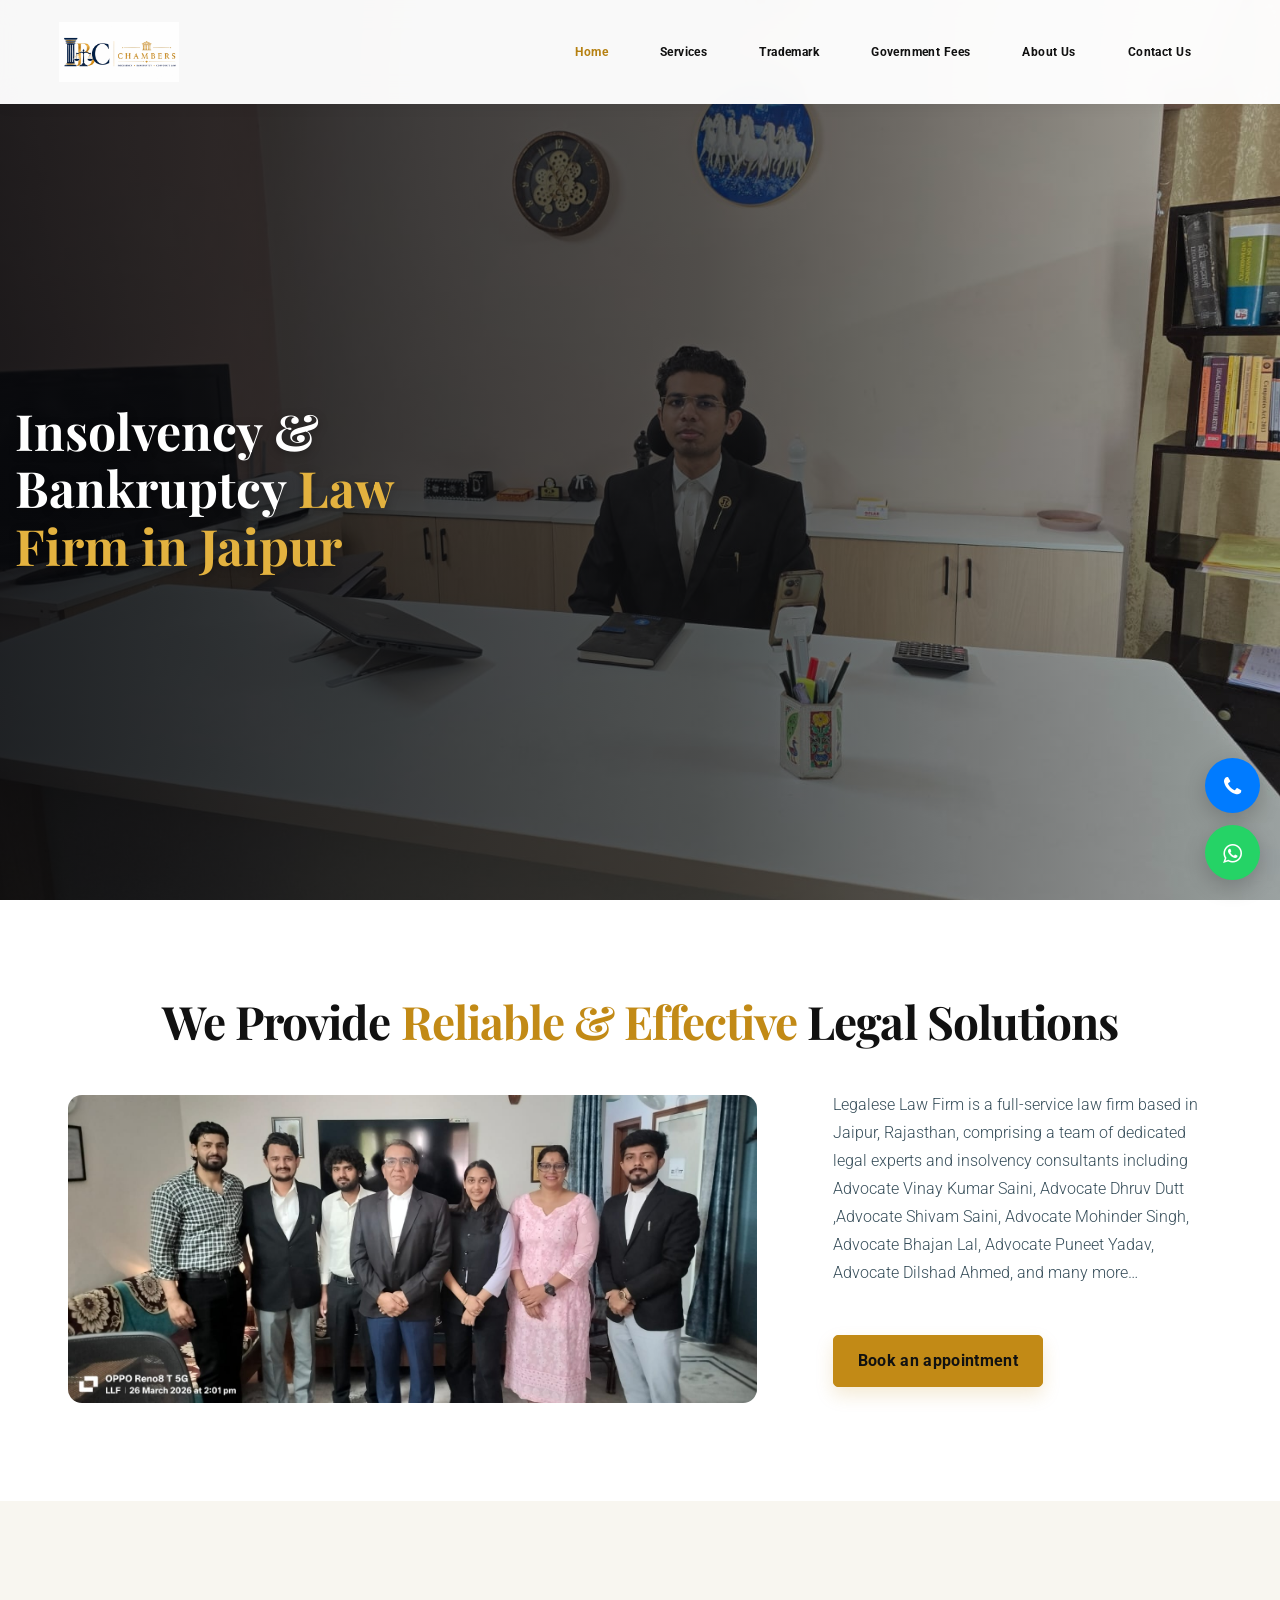
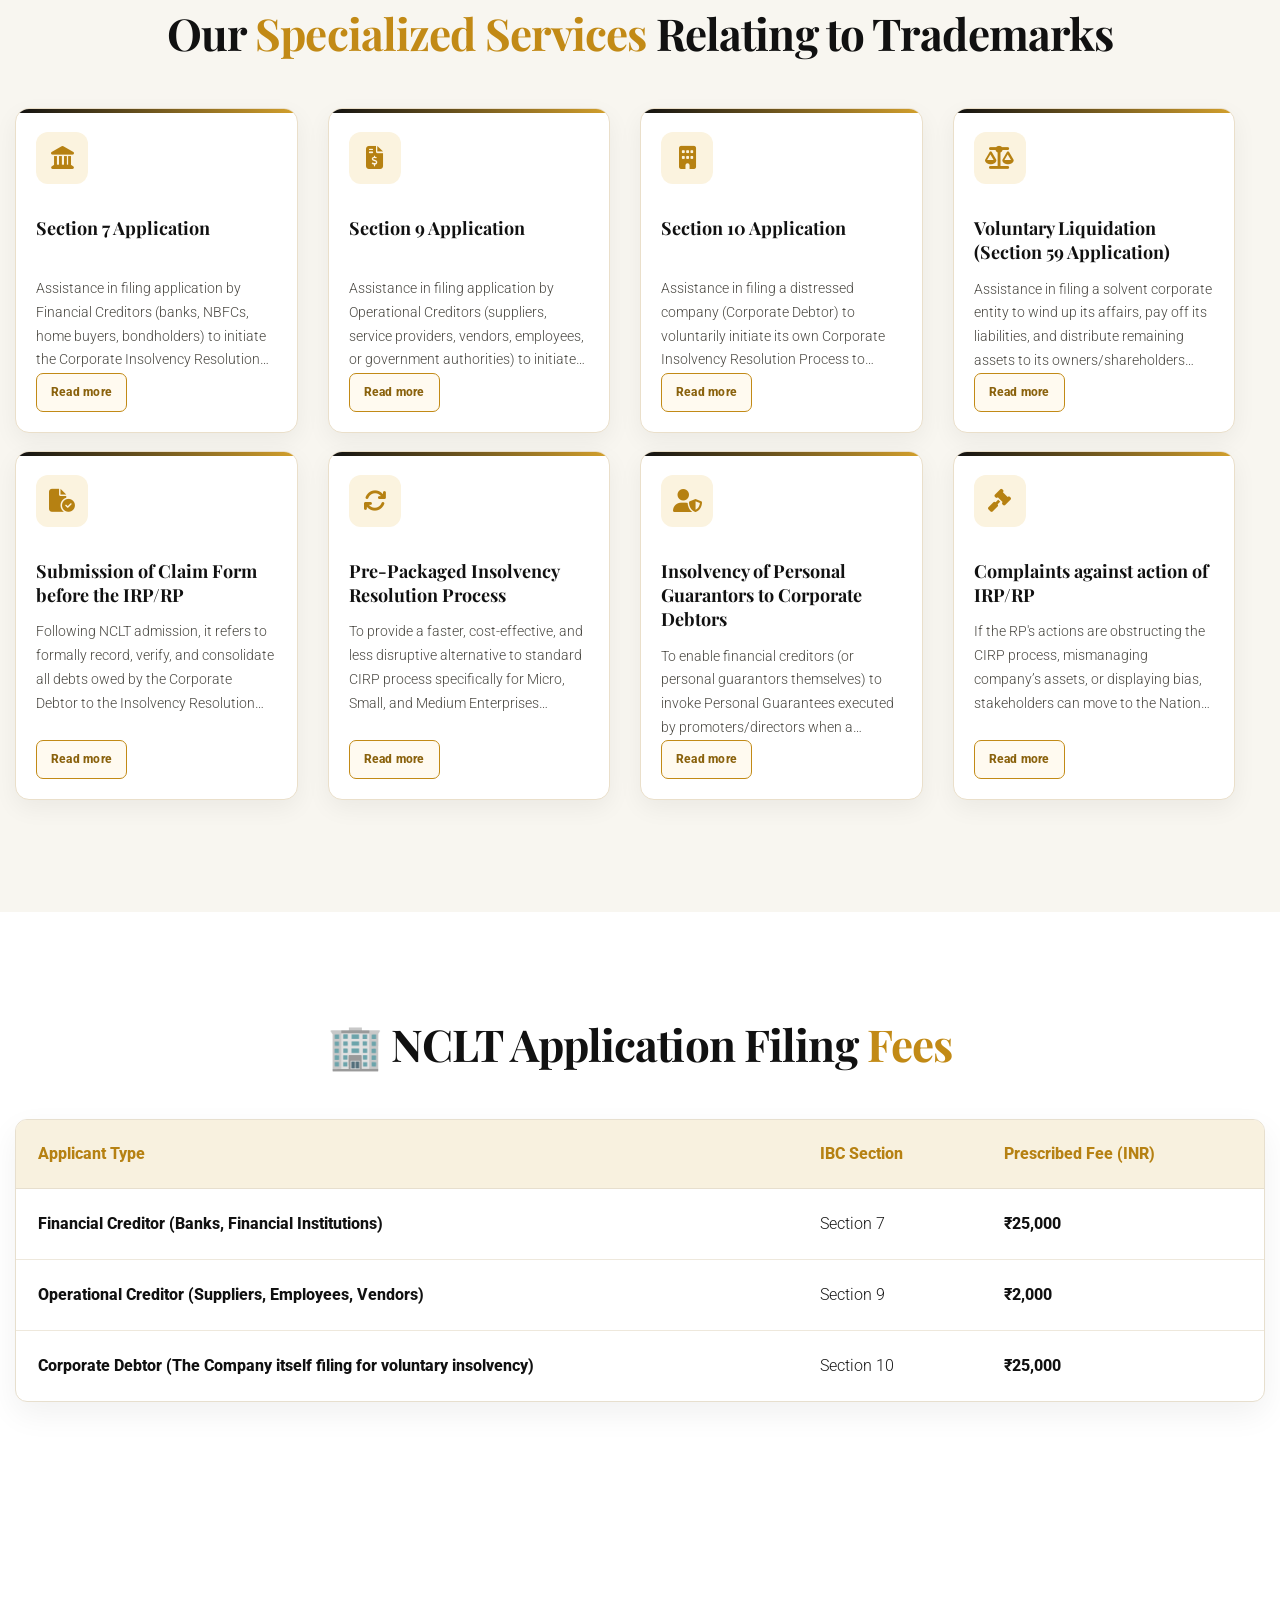
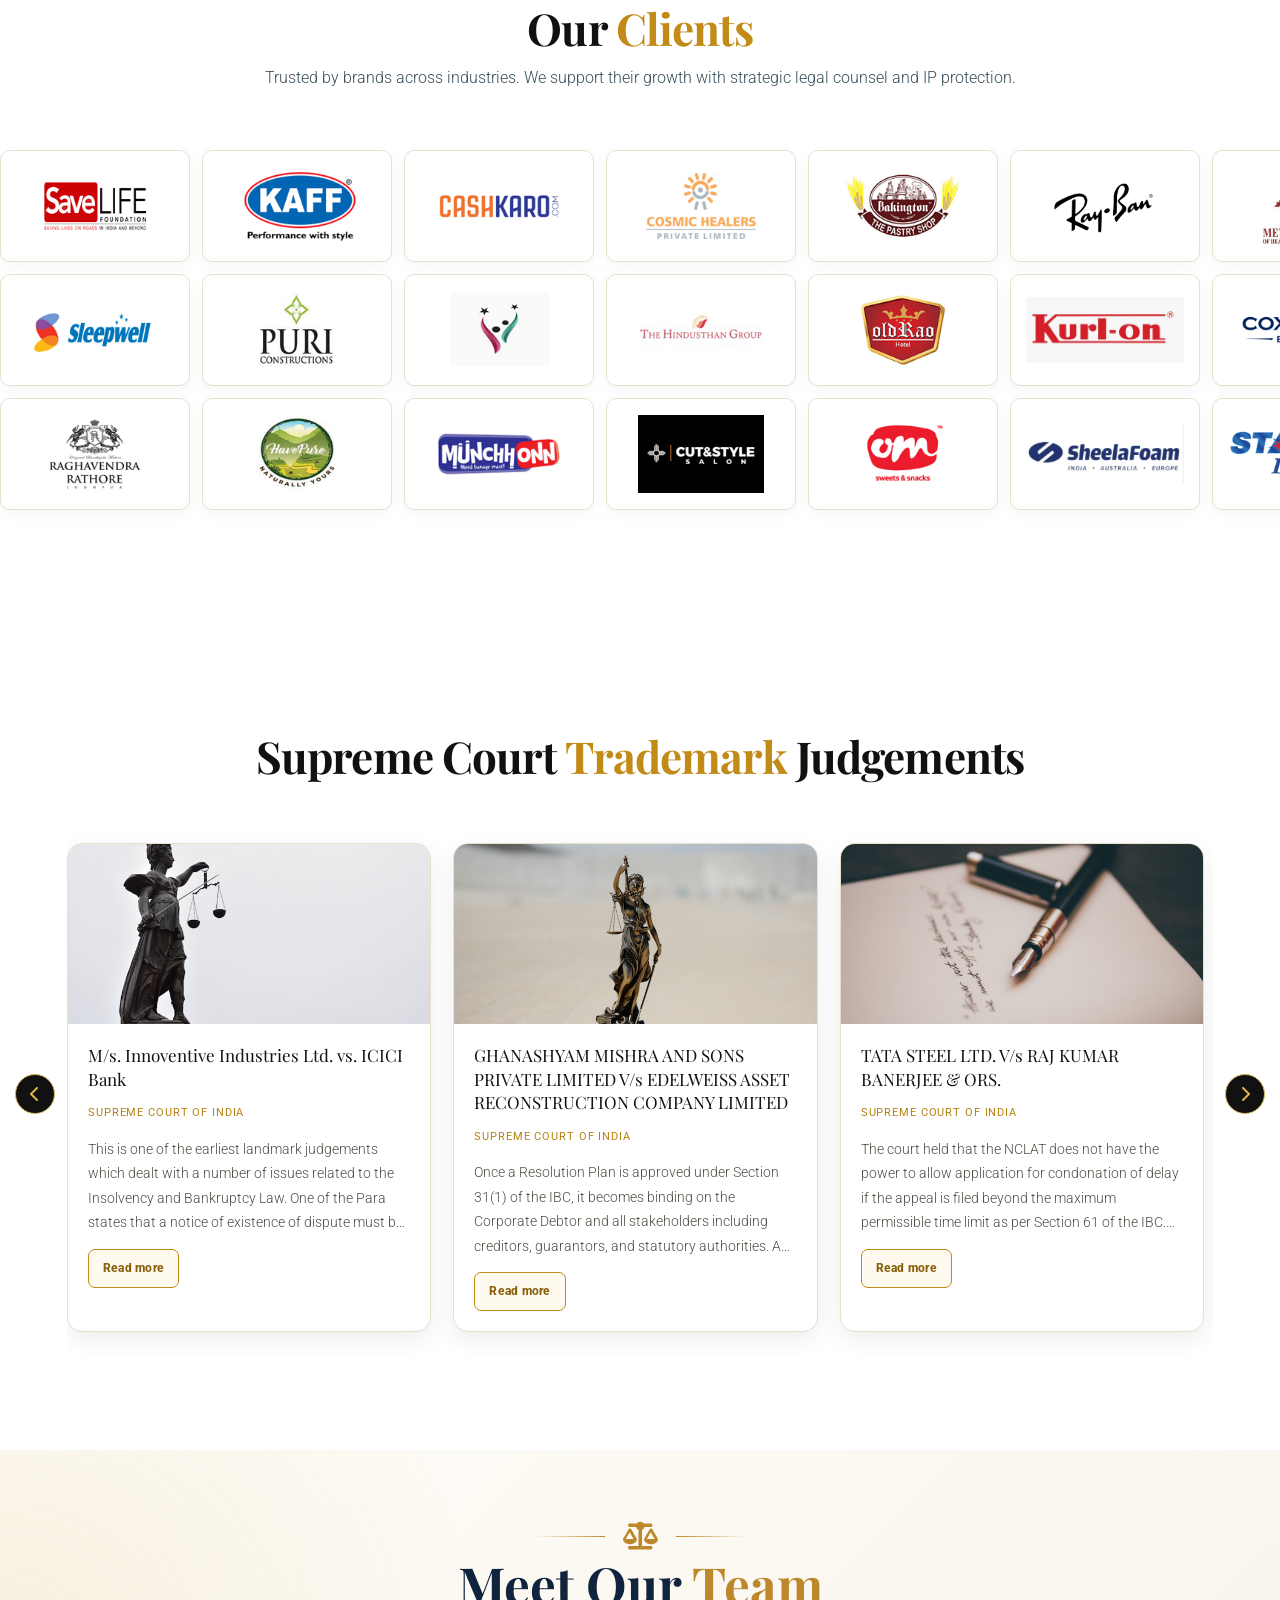
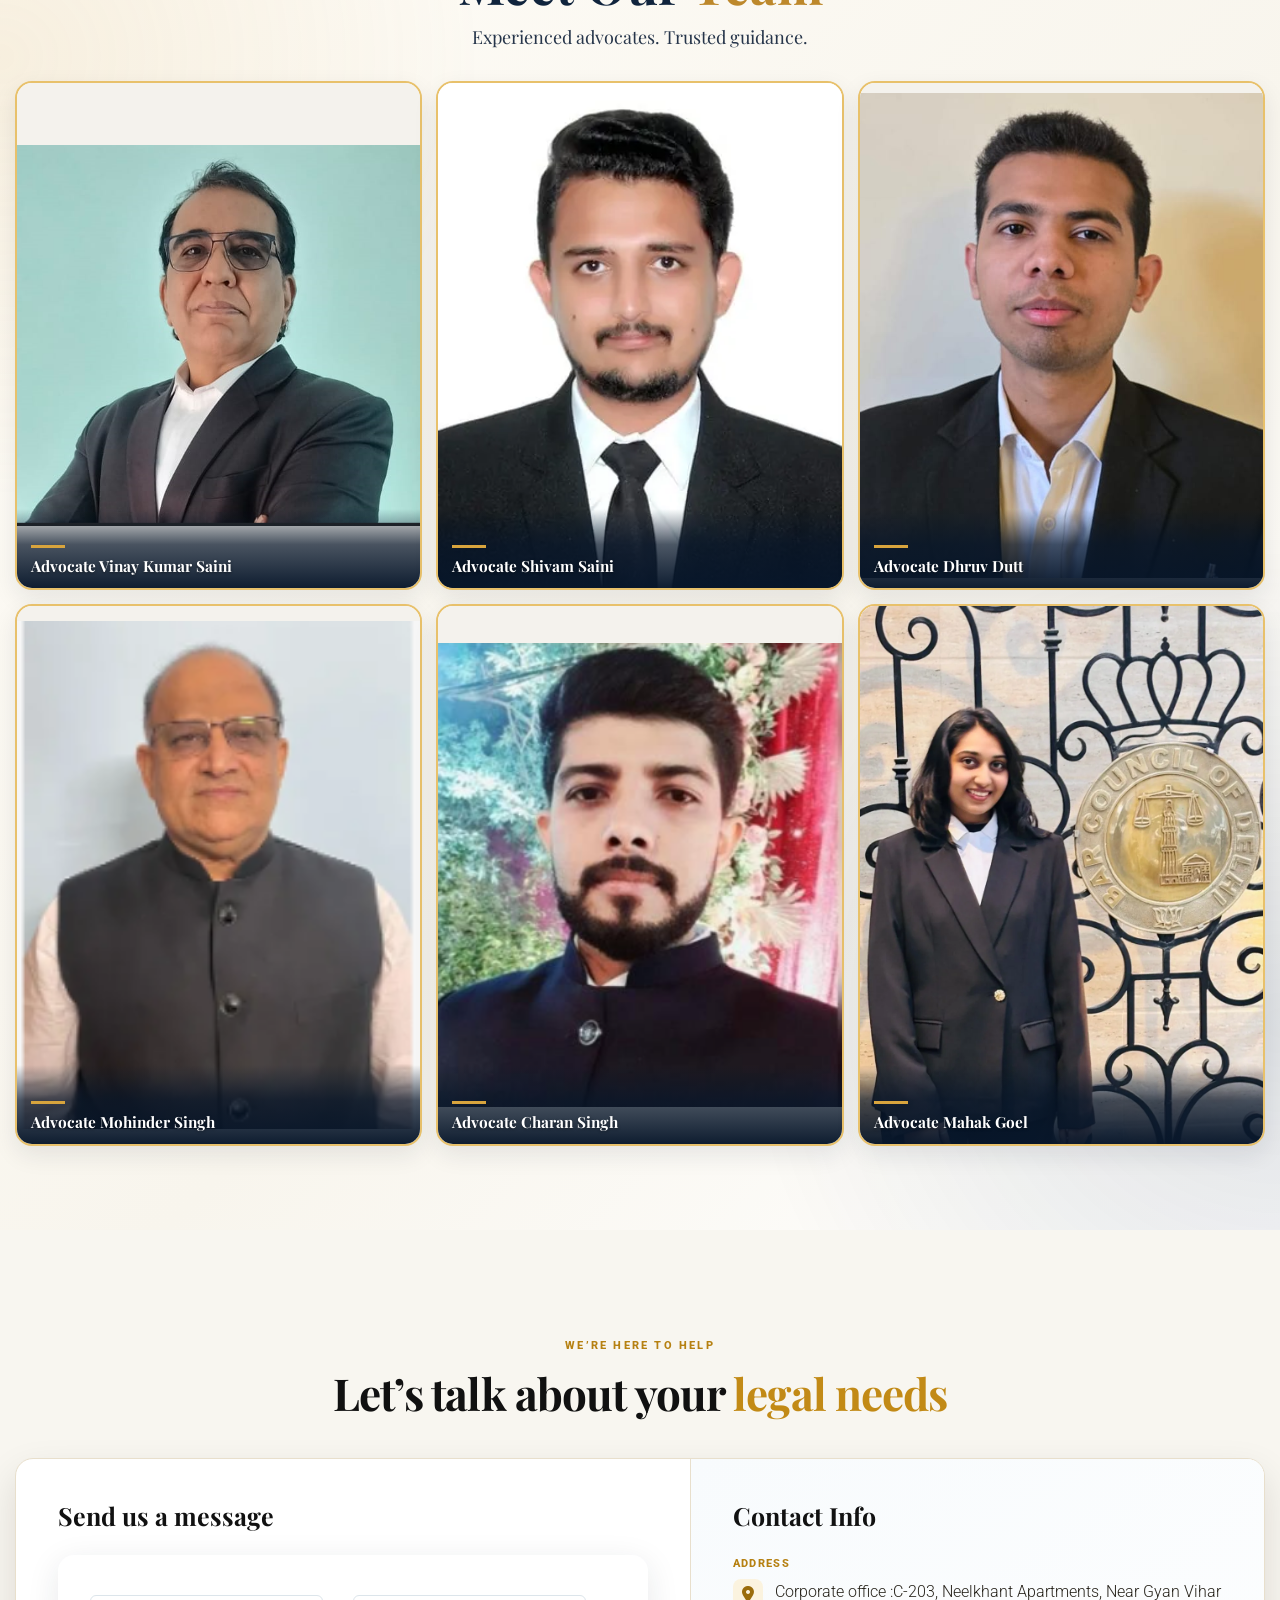
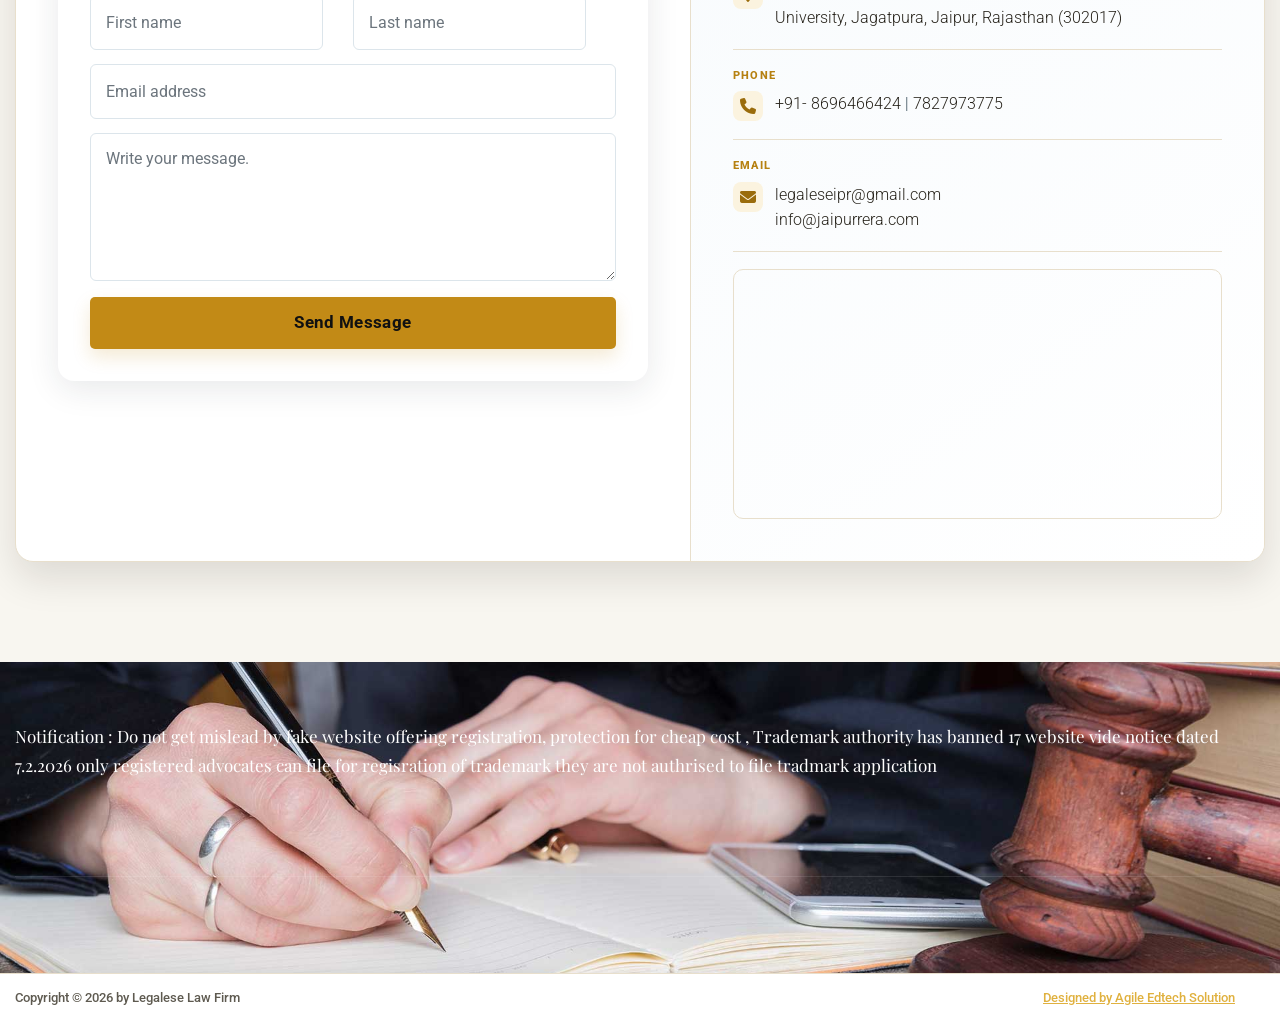
==== commit af7a3b52: "Update website" ====
--- a/index.html
+++ b/index.html
@@ -3,7 +3,7 @@
 <html lang="en">
 <meta content="text/html;charset=utf-8" http-equiv="content-type"/><!-- /Added by HTTrack -->
 <head>
-<title>Legalese Law Firm | Intellectual Property, Cyber Law &amp; Corporate Legal Experts in Jaipur</title>
+<title>IBC Chambers | Intellectual Property, Cyber Law &amp; Corporate Legal Experts in Jaipur</title>
 <meta charset="utf-8"/>
 <meta content="width=device-width, initial-scale=1, shrink-to-fit=no" name="viewport"/>
 <link href="https://fonts.googleapis.com/css2?family=Playfair+Display:wght@400;700&amp;family=Roboto:wght@400;700&amp;display=swap" rel="stylesheet"/>
--- a/css/premium.css
+++ b/css/premium.css
@@ -66,3 +66,164 @@
 @media(max-width:991.98px){.team-showcase-section{padding:56px 0}.team-collage{grid-template-columns:repeat(2,minmax(0,1fr));grid-template-rows:auto;gap:12px}.team-collage-card,.team-collage-card img{min-height:230px}.team-name-overlay{padding:32px 10px 11px}.team-name-overlay h3{font-size:15px}}
 @media(max-width:575.98px){.team-showcase-section{padding:42px 0}.team-showcase-heading{margin-bottom:22px}.team-showcase-heading p{font-size:15px}.team-heading-mark{font-size:23px}.team-collage{grid-template-columns:minmax(0,1fr);gap:14px}.team-collage-featured{grid-row:auto;grid-column:auto;min-height:0}.team-collage-card{min-height:0;aspect-ratio:4/3}.team-collage-card img,.team-collage-featured img{height:100%;min-height:0;object-fit:contain}.team-name-overlay h3{font-size:17px}.team-name-overlay{padding:40px 14px 13px}}
 @media(prefers-reduced-motion:reduce){.team-collage-card,.team-collage-card img{transition:none}}
+<<<<<<< HEAD
+
+/* Requested focused fixes: mobile menu close toggle, clearer logo, trademark judgement image fill */
+.site-logo img{width:220px!important;height:82px!important;object-fit:contain}
+.site-menu-toggle{display:inline-flex;align-items:center;justify-content:center;min-width:42px;min-height:42px;color:#111;text-decoration:none;position:relative;z-index:1305}
+.site-menu-toggle .icon-menu,.site-menu-toggle .icon-close2{font-size:28px;line-height:1;color:#111}
+.site-mobile-menu .site-mobile-menu-close .js-menu-toggle{color:#111}
+.judgement-card>img{object-fit:cover!important;background:transparent!important;padding:0!important}
+@media(max-width:991.98px){.site-logo img{width:190px!important;height:72px!important}.site-navbar .row{align-items:center!important}.site-navbar .d-inline-block.d-lg-none{top:50%!important;transform:translateY(-50%)!important}}
+@media(max-width:767.98px){.site-logo img{width:175px!important;height:66px!important}.judgement-card>img{height:160px!important}}
+@media(max-width:380px){.site-logo img{width:158px!important;height:60px!important}}
+
+
+/* Focused mobile header/menu fix: balanced logo spacing and reliable close control */
+@media (max-width: 991.98px) {
+  .site-navbar,
+  .site-navbar .row {
+    min-height: 78px !important;
+  }
+  .site-navbar .row {
+    display: flex;
+    align-items: center !important;
+  }
+  .site-navbar .site-logo {
+    display: flex;
+    align-items: center;
+    min-height: 78px;
+    padding: 0 !important;
+    margin: 0 !important;
+  }
+  .site-navbar .site-logo img {
+    display: block;
+    width: 190px !important;
+    height: 66px !important;
+    object-fit: contain;
+    margin: 0 !important;
+  }
+  .site-navbar .d-inline-block.d-lg-none {
+    display: flex !important;
+    align-items: center;
+    justify-content: flex-end;
+    height: 78px;
+    padding: 0 !important;
+    margin: 0 !important;
+    position: static !important;
+    transform: none !important;
+  }
+  .site-navbar .site-menu-toggle {
+    display: inline-flex !important;
+    align-items: center;
+    justify-content: center;
+    width: 44px;
+    height: 44px;
+    padding: 0 !important;
+    margin: 0 !important;
+    line-height: 1;
+    z-index: 2201 !important;
+  }
+  .site-navbar .site-menu-toggle .icon-menu,
+  .site-navbar .site-menu-toggle .icon-close2 {
+    display: inline-block;
+    font-size: 27px;
+    line-height: 1;
+  }
+  .site-mobile-menu {
+    z-index: 2200 !important;
+  }
+  .site-mobile-menu .site-mobile-menu-close {
+    position: relative;
+    z-index: 2202;
+  }
+  .site-mobile-menu .site-mobile-menu-close .js-menu-toggle {
+    display: inline-flex;
+    align-items: center;
+    justify-content: center;
+    width: 42px;
+    height: 42px;
+    padding: 0 !important;
+    cursor: pointer;
+  }
+}
+@media (max-width: 575.98px) {
+  .site-navbar .site-logo img {
+    width: 175px !important;
+    height: 62px !important;
+  }
+}
+@media (max-width: 380px) {
+  .site-navbar .site-logo img {
+    width: 158px !important;
+    height: 58px !important;
+  }
+}
+
+/* Compact mobile header height fix only */
+@media (max-width: 767.98px) {
+  .site-navbar {
+    height: 64px !important;
+    min-height: 64px !important;
+    padding: 0 !important;
+  }
+  .site-navbar > .container {
+    height: 64px !important;
+    padding-top: 0 !important;
+    padding-bottom: 0 !important;
+  }
+  .site-navbar .row {
+    height: 64px !important;
+    min-height: 64px !important;
+    flex-wrap: nowrap !important;
+    margin: 0 !important;
+  }
+  .site-navbar .row > .col:first-child {
+    flex: 0 0 auto !important;
+    width: auto !important;
+    max-width: none !important;
+    padding-right: 8px !important;
+  }
+  .site-navbar .row > .col-12.col-lg-9 {
+    flex: 1 1 auto !important;
+    width: auto !important;
+    max-width: none !important;
+    padding-left: 0 !important;
+  }
+  .site-navbar .site-logo {
+    min-height: 64px !important;
+    height: 64px !important;
+    display: flex !important;
+    align-items: center !important;
+  }
+  .site-navbar .site-logo img {
+    width: 145px !important;
+    height: 52px !important;
+    object-fit: contain !important;
+    display: block !important;
+  }
+  .site-navbar .d-inline-block.d-lg-none {
+    height: 64px !important;
+    min-height: 64px !important;
+    display: flex !important;
+    align-items: center !important;
+    justify-content: flex-end !important;
+  }
+  .site-navbar .site-menu-toggle {
+    width: 40px !important;
+    height: 40px !important;
+    padding: 0 !important;
+  }
+  .site-navbar .site-menu-toggle.py-5 {
+    padding-top: 0 !important;
+    padding-bottom: 0 !important;
+  }
+}
+@media (max-width: 380px) {
+  .site-navbar .site-logo img {
+    width: 132px !important;
+    height: 48px !important;
+  }
+}
+=======
+>>>>>>> d2622bf8e272c083c4c98377b21700ef4c283282
